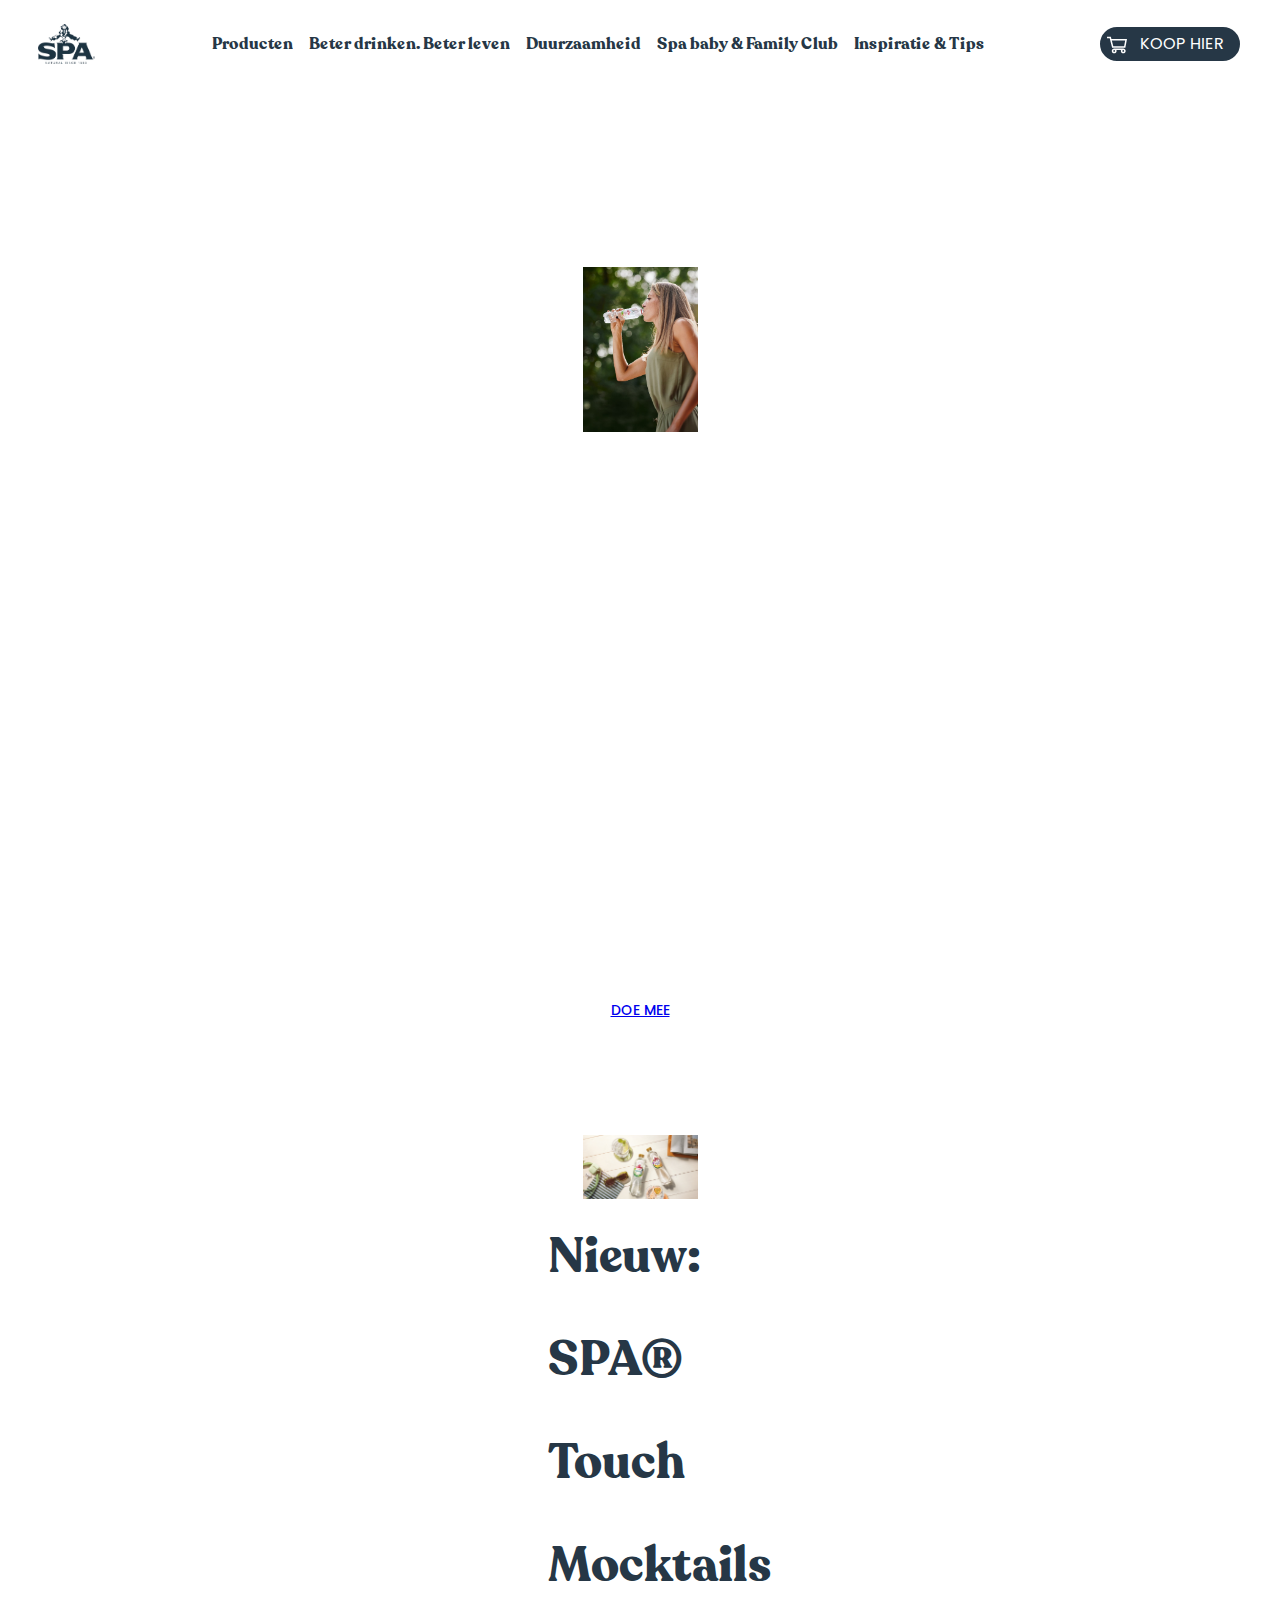
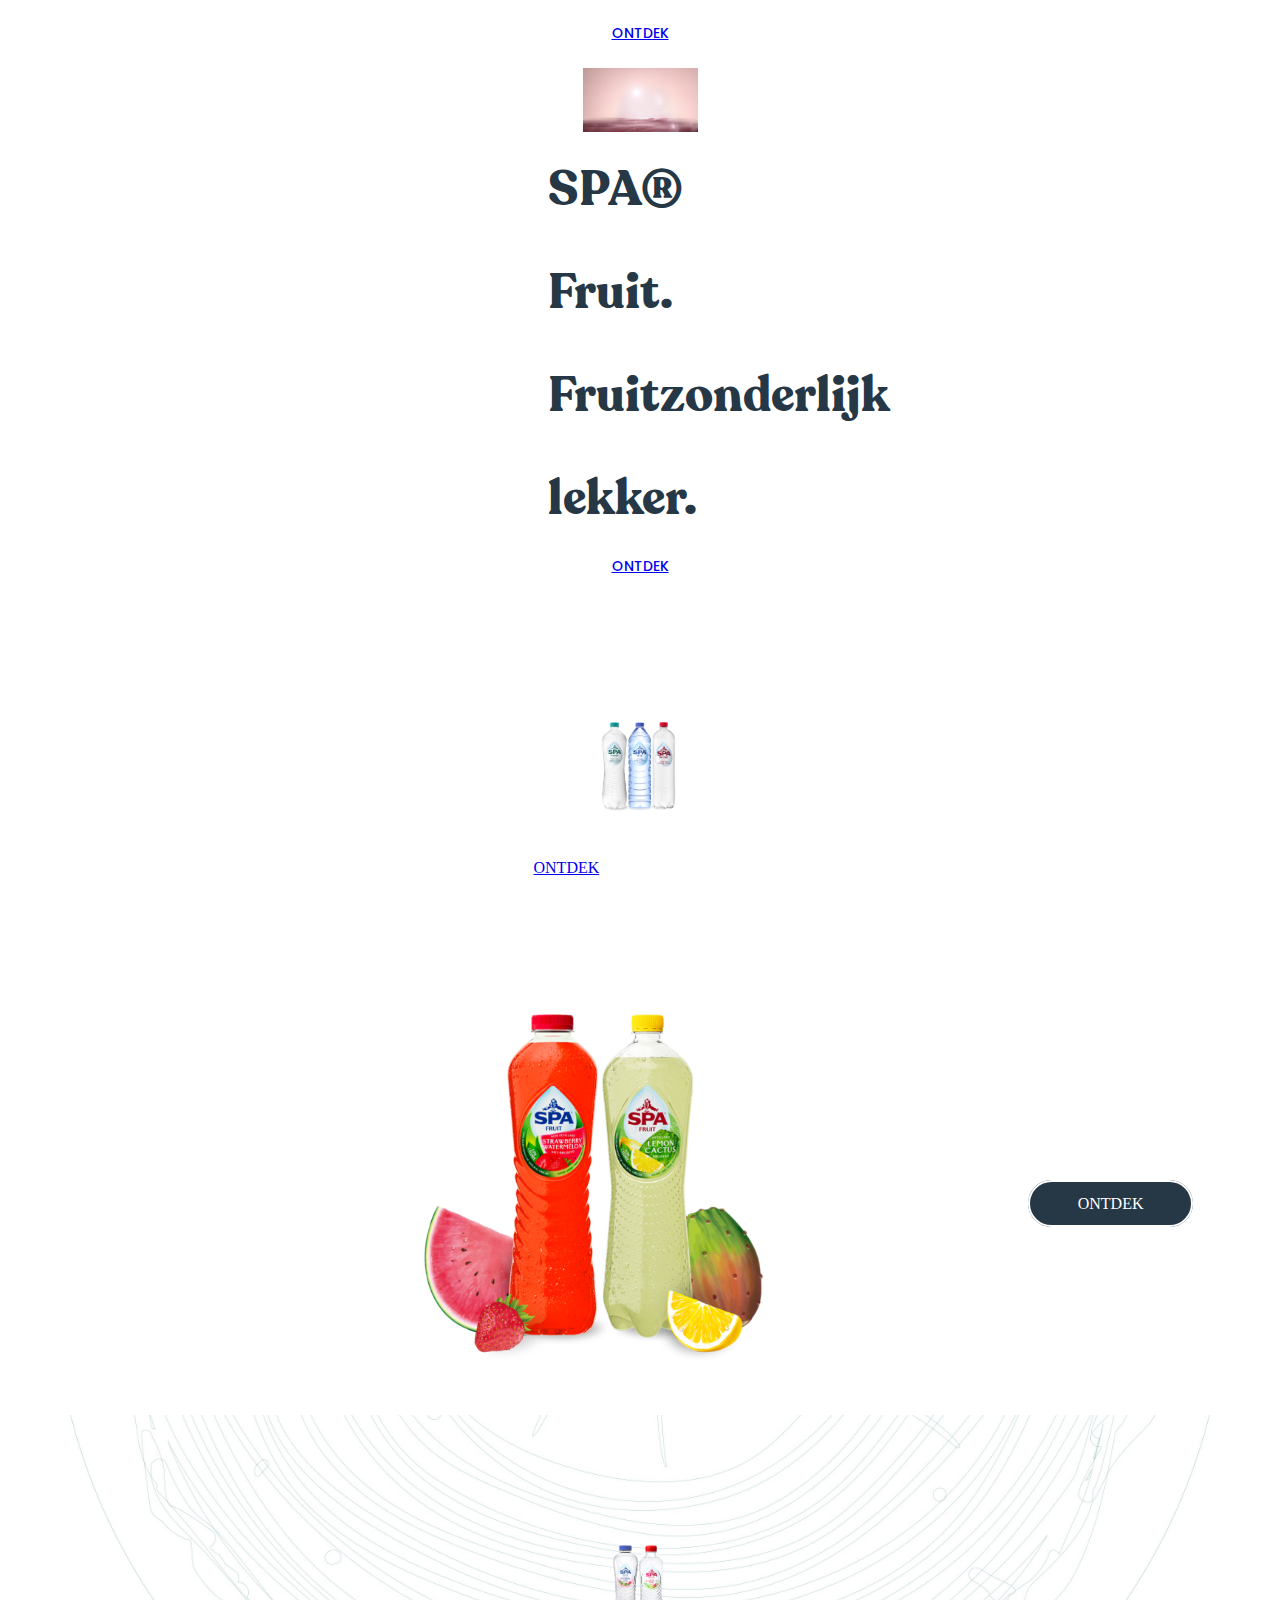
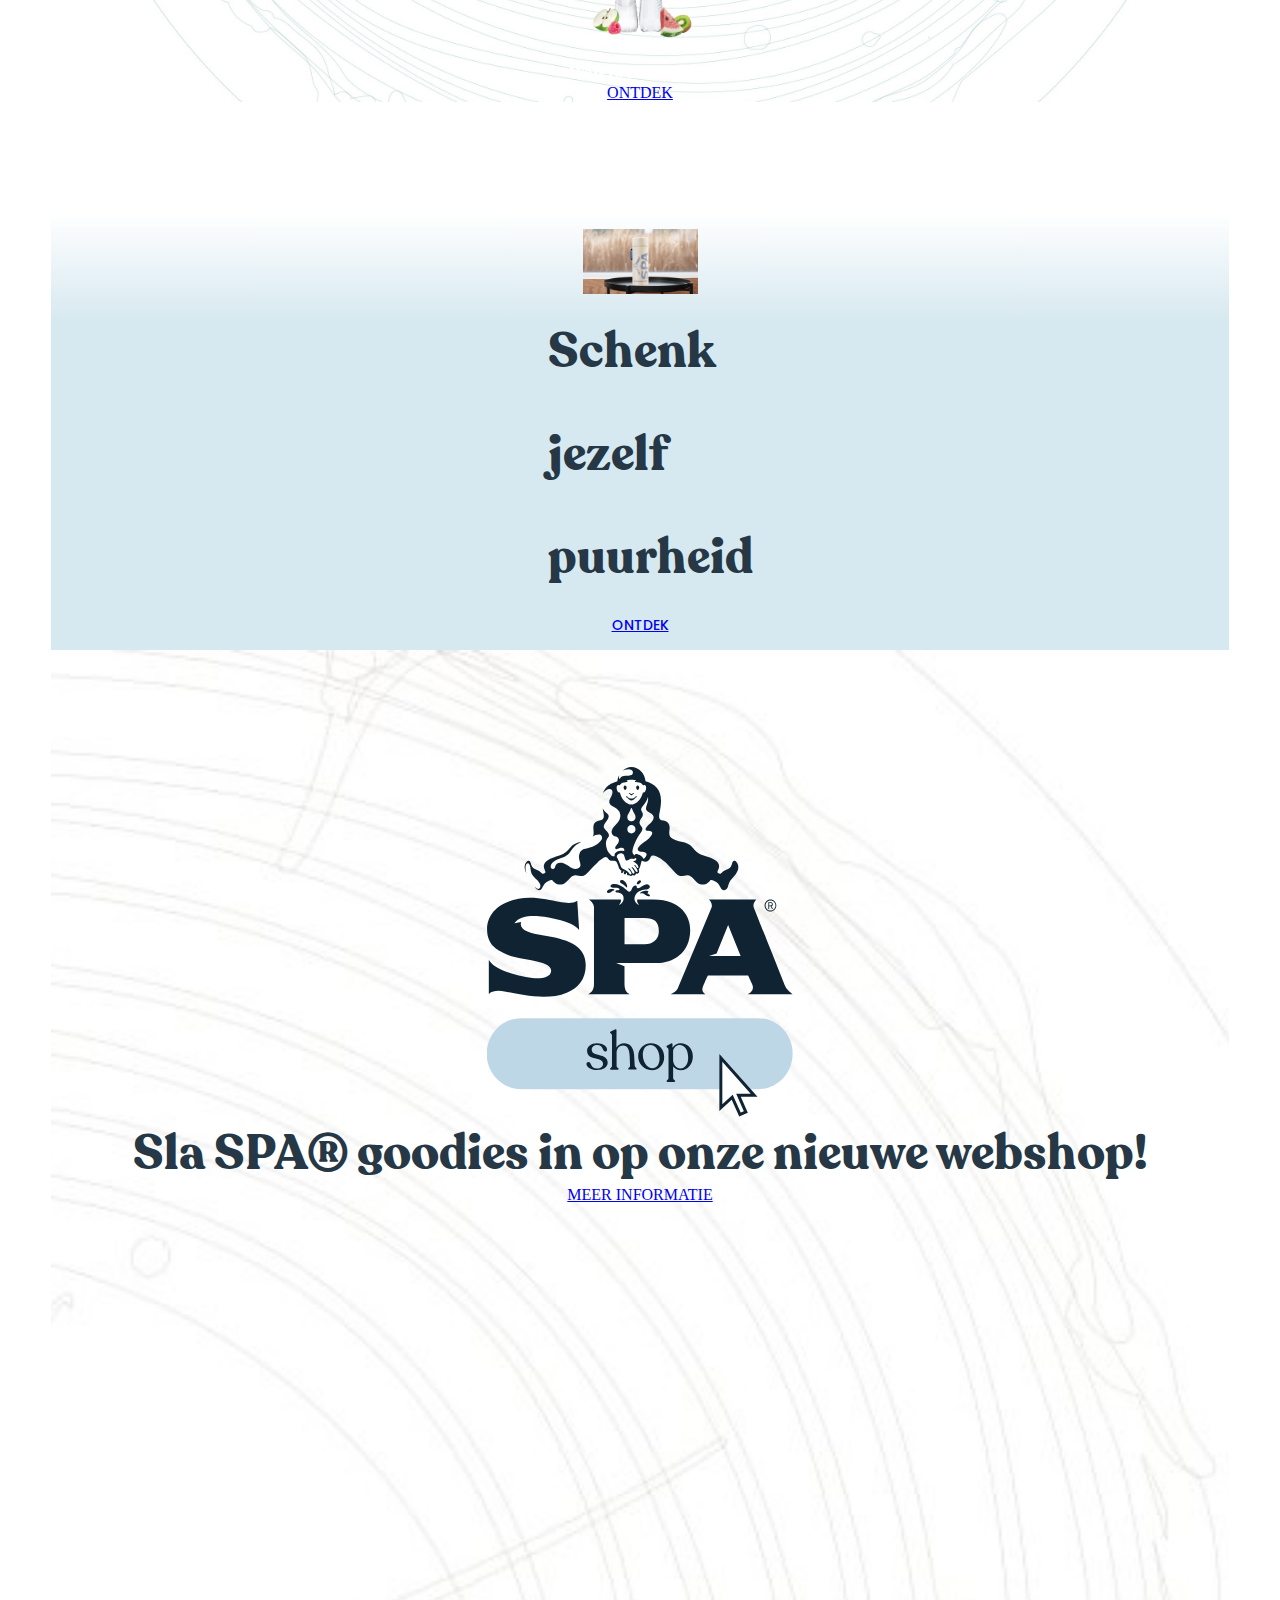
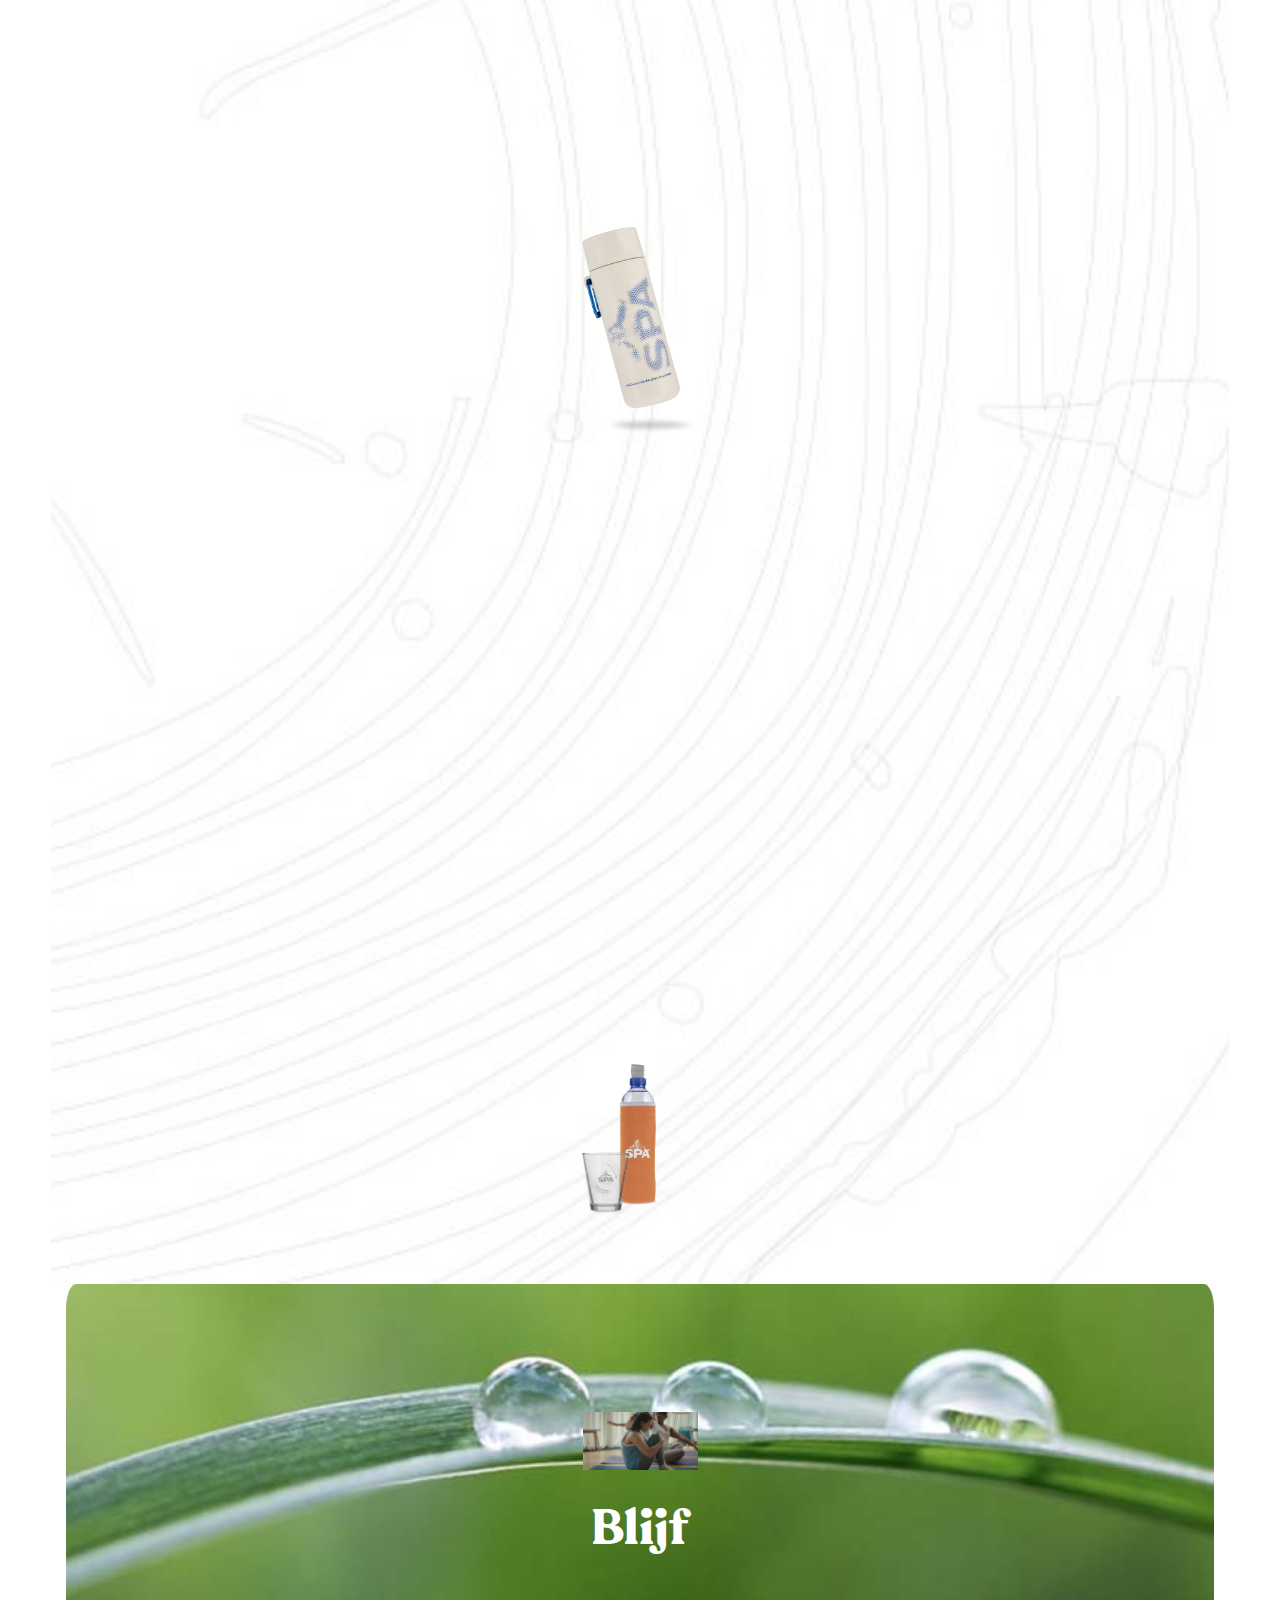
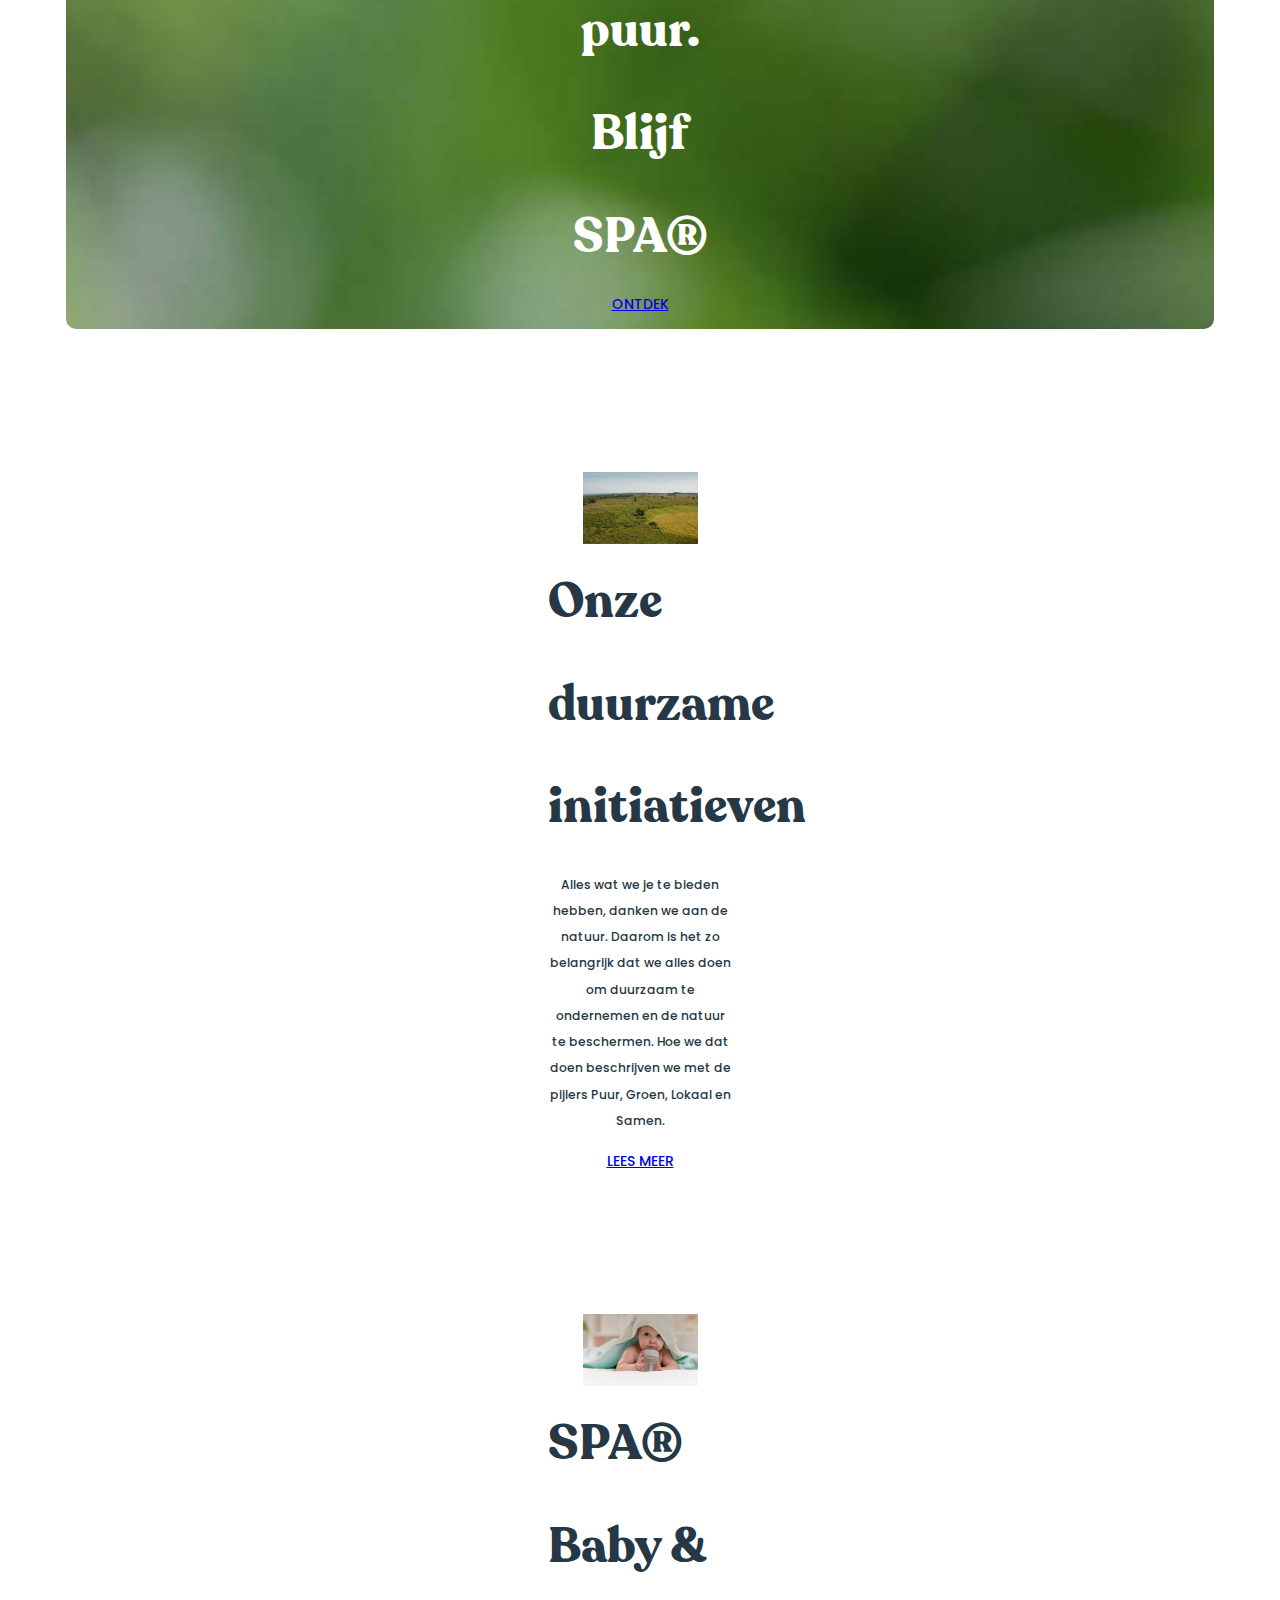
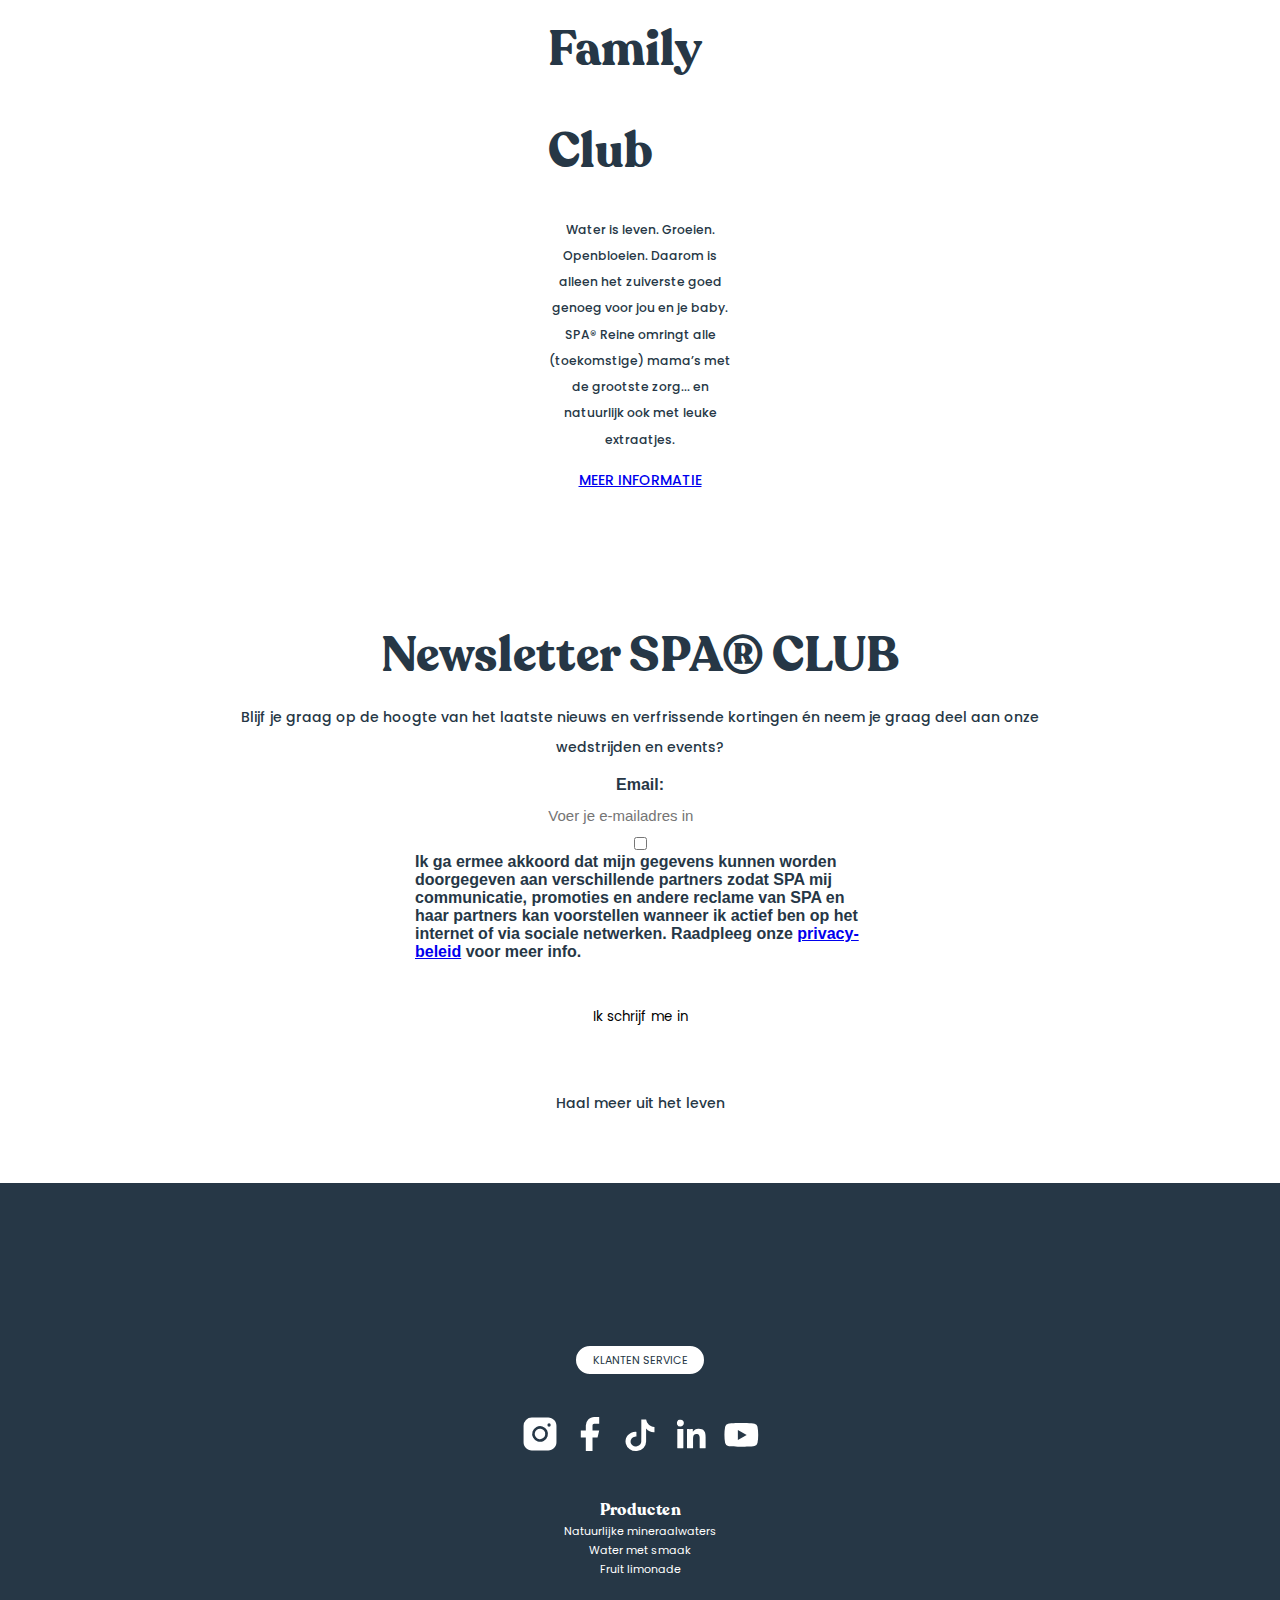
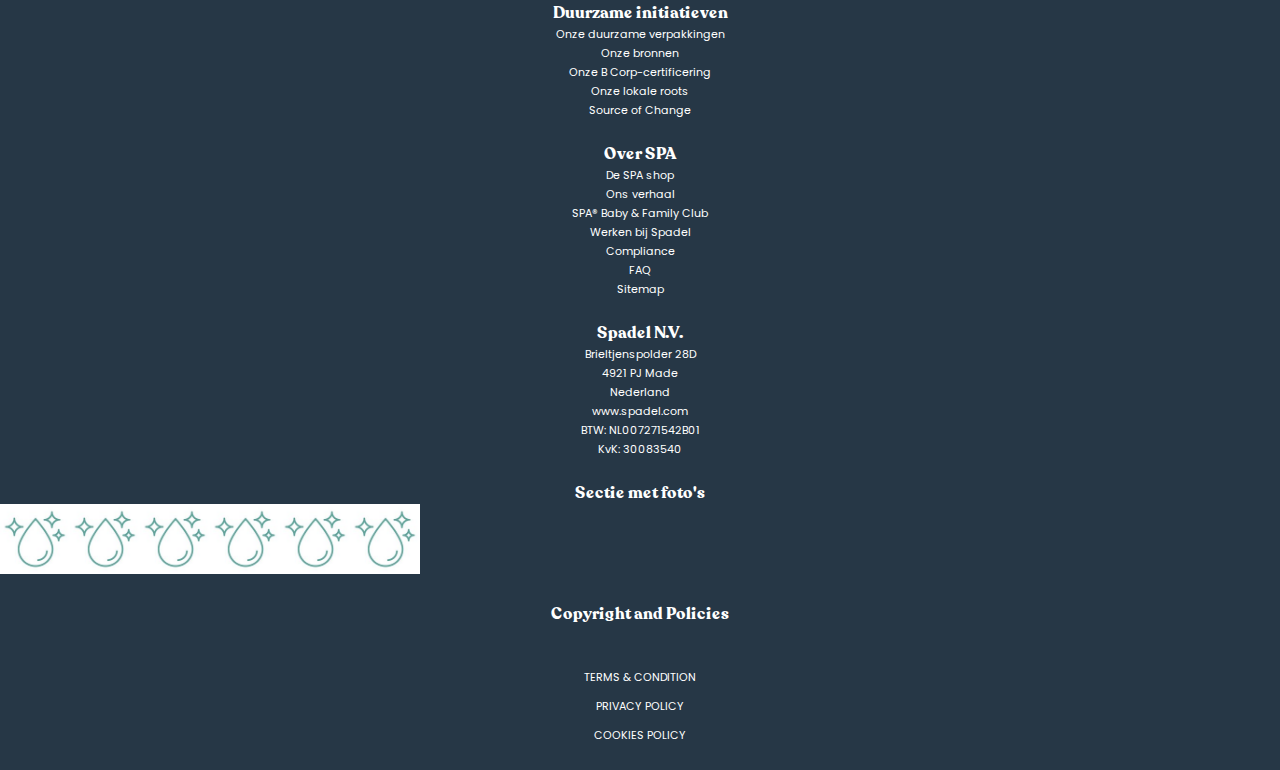
==== index.html @ fedb3fd3 "adad" ====
<!DOCTYPE html>
<html lang="nl">
  <head>
    <meta charset="UTF-8" />
    <meta name="author" content="Randi Berkelaar" />
    <meta name="viewport" content="width=device-width, initial-scale=1" />
    <title>Spa home pagina</title>
    <link href="styles/style.css" rel="stylesheet" />
    <link rel="icon" type="image/svg+xml" href="images/favicon.svg" />
  </head>
  <body>
    <!-- /* Eigenlijk is niks door mij geschreven alleen aangepast vanaf de
    opdrachten van de les en chatgpt */ -->
    <header>
      <!-- het logo -->
      <a href="index.html">
        <img
          src="images/spa-logo-black-redux-share.png"
          alt="Welkom op de Inspiratie pagina"
        />
      </a>
      <!-- het menu -->
      <nav>
        <button id="menu-toggle" aria-expanded="false">
          <img src="images/Hamburger_icon.svg.png" alt="Menu knop" />
        </button>
        <ul>
          <li><a href="#">Producten</a></li>
          <li><a href="#">Beter drinken. Beter leven</a></li>
          <li><a href="#">Duurzaamheid</a></li>
          <li><a href="#">Spa baby & Family Club</a></li>
          <li><a href="inspiratie.html">Inspiratie & Tips</a></li>
        </ul>
      </nav>
      <!-- button koop hier -->
      <a href="#">KOOP HIER</a>
    </header>
    <main>
      <!-- hero sectie -->
      <section>
        <figure>
          <img src="images/home-fotos/bg-mobile.jpg" alt="Drink challenge" />
          <figcaption>
            <h1>Beter drinken: de 66 Days Drink Better Challenge van SPA®</h1>
            <a href="#" class="cta">DOE MEE</a>
          </figcaption>
        </figure>
        <figure>
          <img src="images/home-fotos/bg-desktop.jpg" alt="Second Slide" />
          <figcaption>
            <h2>Nieuw: SPA® Touch Mocktails</h2>
            <a href="#" class="cta">ONTDEK</a>
          </figcaption>
        </figure>
        <figure>
          <img src="images/home-fotos/bg-roze.jpg" alt="Third Slide" />
          <figcaption>
            <h2>SPA® Fruit. Fruitzonderlijk lekker.</h2>
            <a href="#" class="cta">ONTDEK</a>
          </figcaption>
        </figure>
      </section>
      <!-- product 1 -->
      <section>
        <figure>
          <img
            src="images/home-fotos/product-water-group.png"
            alt="3 producten van spa"
          />
        </figure>
        <div>
          <h3>Natuurlijke mineraalwaters</h3>
          <a href="#">ONTDEK</a>
        </div>
      </section>
      <!-- product 2 -->
      <section>
        <figure>
          <img
            src="images/home-fotos/product-fruit-group.png"
            alt="Fruit producten van spa"
          />
        </figure>
        <div>
          <h3>Fruitige frisdranken</h3>
          <a href="#">ONTDEK</a>
        </div>
      </section>
      <!-- producten 3 -->
      <section>
        <figure>
          <img
            src="images/home-fotos/product-flavour-group.png"
            alt="Fuit smaak producten van spa"
          />
        </figure>
        <div>
          <h3>Waters met smaak</h3>
          <a href="#">ONTDEK</a>
        </div>
      </section>
      <!-- eko sectie -->
      <section>
        <figure>
          <img
            src="images/home-fotos/bg-ekopack-home.jpg"
            alt="bg-ekopack-home"
          />
          <figcaption>
            <h2>Schenk jezelf puurheid</h2>
            <a href="#">ONTDEK</a>
          </figcaption>
        </figure>
      </section>
      <!-- sectie spa goodies -->
      <section>
        <a href="#">
          <svg
            width="350"
            height="350"
            viewBox="0 0 42 48"
            fill="none"
            xmlns="http://www.w3.org/2000/svg"
          >
            <g clip-path="url(#clip0_1780_5638)">
              <path
                d="M39.6939 18.9937C39.6939 19.4495 39.3338 19.8189 38.8894 19.8189C38.445 19.8189 38.0848 19.4495 38.0848 18.9937C38.0848 18.5379 38.445 18.1685 38.8894 18.1685C39.3338 18.1685 39.6939 18.5379 39.6939 18.9937ZM39.577 18.9937C39.577 18.6051 39.2683 18.2933 38.8941 18.2933C38.5199 18.2933 38.2158 18.6099 38.2158 18.9937C38.2158 19.3775 38.5245 19.6894 38.8941 19.6894C39.2683 19.6942 39.577 19.3775 39.577 18.9937ZM39.0391 19.0753L39.2355 19.4591H39.1046L38.9221 19.0945H38.9081H38.7163V19.4591H38.5994V18.5331H38.9081C39.0765 18.5331 39.2121 18.5955 39.2121 18.8066C39.2121 18.9649 39.142 19.0465 39.0391 19.0753ZM38.7163 18.9889H38.9081C39.0157 18.9889 39.0858 18.9505 39.0858 18.8306V18.7922C39.0858 18.6675 39.0157 18.6387 38.9081 18.6387H38.7163V18.9889Z"
                fill="#0F2332"
              ></path>
              <path
                d="M35.7461 31.1796H42C41.9251 31.1268 41.1627 30.6806 40.8727 29.9514C40.5827 29.2222 36.6021 19.2576 36.6021 19.2576C36.4477 18.821 36.719 18.4468 36.9482 18.1781H30.4464C30.6662 18.346 30.989 18.869 30.8019 19.2911L26.157 30.4072C25.9793 30.7766 25.563 31.0117 25.1841 31.1796H29.988C29.988 31.1796 29.3752 30.815 29.595 30.2249C29.595 30.2249 29.9739 29.2366 30.3154 28.6033H35.8303L36.3822 29.7883C36.7658 30.6759 35.9799 31.0884 35.7461 31.1796ZM31.3632 25.9118H30.4697L31.5035 25.5664L33.0892 21.6851L34.8012 25.9118H31.3632Z"
                fill="#0F2332"
              ></path>
              <path
                d="M7.61511 23.062C6.12296 22.8173 4.64953 22.5007 4.64953 21.57C4.64953 21.4548 4.66824 21.3493 4.70098 21.2533C4.07886 21.3205 3.75611 21.4548 3.75611 21.4548C4.30806 20.6632 5.41197 20.4377 6.50653 20.4473C6.71702 20.4425 6.92751 20.4521 7.11929 20.4665C8.12965 20.5385 9.16339 20.7448 10.1363 21.023C10.9502 21.2581 12.0682 21.6467 12.6529 22.3376L12.3956 18.3364C11.8577 18.7154 11.0672 18.7154 9.87438 18.4851C8.90613 18.298 7.50285 17.9286 5.81892 17.9286C3.10125 17.9286 0.0280762 19.2815 0.0280762 22.256C0.0280762 24.4053 1.39393 25.0674 2.36219 25.5472C2.90947 25.8158 3.6532 26.0701 4.56533 26.2332C5.5944 26.4203 6.62347 26.5691 7.62915 26.8713C8.4103 27.1064 8.87806 27.5238 8.80322 28.0467C8.68628 28.8239 7.65721 29.0158 6.5954 28.9583C5.10325 28.8767 2.34348 28.1715 1.01972 27.2407C0.720358 27.0296 0.467769 26.785 0.266633 26.4731V31.122C0.846653 30.6086 1.71668 30.6614 2.42768 30.7862C4.39226 31.1172 8.10626 32.1439 10.9596 30.9637C12.5032 30.3256 13.5603 29.1454 13.5603 27.164C13.565 24.2854 10.7959 23.585 7.61511 23.062Z"
                fill="#0F2332"
              ></path>
              <path
                d="M17.4052 16.9211C17.5689 16.8827 17.4848 16.7916 17.4052 16.7772C17.2696 16.7484 17.0918 16.7244 16.886 16.7772C16.4323 16.8923 16.4417 17.1178 16.5071 17.1946C16.5867 17.2905 16.7971 17.3049 17.0357 17.137C17.1573 17.0459 17.2041 16.9691 17.4052 16.9211Z"
                fill="#0F2332"
              ></path>
              <path
                d="M19.0284 16.403C19.253 16.7004 19.253 16.4078 19.2342 16.2926C19.2155 16.1439 19.1547 15.9664 19.0097 15.7937C18.6542 15.3667 18.3502 15.4914 18.2753 15.5922C18.1818 15.7265 18.2987 15.8944 18.6355 16.0671C18.8133 16.1583 18.9536 16.3022 19.0284 16.403Z"
                fill="#0F2332"
              ></path>
              <path
                d="M21.0725 17.209C21.0023 17.2521 20.9696 17.3625 21.1146 17.3385C21.2502 17.3145 21.4373 17.3337 21.6525 17.4728C22.1016 17.7607 22.2559 17.7655 22.3261 17.7127C22.4477 17.6216 22.3074 17.4536 22.0875 17.3817C21.9706 17.3433 22.0314 17.2617 22.0688 17.2378C22.1577 17.1754 22.1624 17.1322 22.139 17.0842C22.1156 17.0315 22.022 16.9835 21.863 16.9787C21.7274 16.9739 21.4093 17.0171 21.0725 17.209Z"
                fill="#0F2332"
              ></path>
              <path
                d="M20.5673 15.9424C20.5626 15.9808 20.5579 16.0144 20.5766 16.0431C20.6234 16.1295 20.7778 16.0767 20.8854 16.0048C20.9555 15.9568 21.0257 15.904 21.0725 15.8369C21.1239 15.7697 21.152 15.6881 21.1286 15.6258C21.0865 15.5058 20.8807 15.5298 20.7544 15.6354C20.6562 15.7169 20.5907 15.8321 20.5673 15.9424Z"
                fill="#0F2332"
              ></path>
              <path
                d="M22.8546 18.1733H20.6281C20.6281 18.1781 20.6234 18.1781 20.6234 18.1829C20.5345 18.4132 20.6983 18.7826 20.8854 18.9217C20.5813 18.821 20.31 18.5523 20.2539 18.2069C20.2399 18.1349 20.2445 18.0581 20.2492 17.9862C20.2492 17.967 20.2492 17.9478 20.2539 17.9286C20.2539 17.919 20.2586 17.9094 20.2586 17.8998C20.2632 17.8614 20.2726 17.8278 20.2819 17.7943C20.2866 17.7799 20.2913 17.7655 20.296 17.7511C20.3007 17.7367 20.3053 17.7223 20.31 17.7079C20.31 17.7031 20.3147 17.6983 20.3147 17.6935C20.3194 17.6791 20.324 17.6599 20.3287 17.6455C20.3334 17.6359 20.3428 17.6264 20.3474 17.612C20.4644 17.3721 20.6655 17.1754 20.8947 17.0458C21.1567 16.9019 21.4513 16.8299 21.7414 16.7964C21.8723 16.782 22.008 16.7772 22.1249 16.7196C22.2465 16.6668 22.3494 16.5517 22.3494 16.4126C22.3494 16.2542 22.2044 16.1247 22.0501 16.1007C21.9004 16.0767 21.746 16.1295 21.6057 16.1919C21.456 16.259 21.3157 16.3358 21.1754 16.4222C21.0257 16.5181 20.8713 16.6284 20.6983 16.6141C20.6608 16.6093 20.6234 16.5997 20.5953 16.5757C20.5205 16.4989 20.586 16.3454 20.5065 16.2734C20.4691 16.2398 20.4129 16.2398 20.3661 16.2446C20.1884 16.2734 20.0387 16.4078 19.9498 16.5709C19.8937 16.6764 19.861 16.7916 19.8002 16.8923C19.7393 16.9931 19.6458 17.0842 19.5335 17.0938C19.3885 17.1082 19.2669 16.9883 19.1593 16.8779C18.8974 16.6141 18.5372 16.3742 18.2004 16.2207C17.8636 16.0671 17.5549 16.0096 17.1947 16.0767C17.1012 16.0959 17.017 16.1583 16.9889 16.2015C16.9234 16.2974 16.9562 16.403 17.0264 16.4701C17.0965 16.5373 17.1994 16.5613 17.2977 16.5709C17.5409 16.5901 17.7327 16.5469 17.9712 16.6045C18.0133 16.6141 18.0928 16.6332 18.1583 16.7004C18.1911 16.734 18.2145 16.8012 18.177 16.8491C18.1256 16.9163 18.032 16.8971 17.9478 16.8971C17.873 16.8923 17.7935 16.9019 17.7233 16.9307C17.6906 16.9451 17.6578 16.9691 17.6391 17.0027C17.6064 17.065 17.6531 17.1514 17.714 17.1802C17.7794 17.209 17.8496 17.2042 17.9198 17.209C18.1677 17.2234 18.4858 17.3577 18.6308 17.5688C18.7196 17.6935 18.7524 17.847 18.7477 18.0006C18.7524 18.0677 18.7524 18.1301 18.7383 18.1973C18.6822 18.5427 18.4109 18.8114 18.1069 18.9121C18.2893 18.7682 18.4577 18.3988 18.3688 18.1733C18.3688 18.1685 18.3641 18.1685 18.3641 18.1637H17.5128H13.9953C14.3555 18.4228 14.6876 18.8018 14.6876 19.2096V29.7979C14.6876 30.671 14.2104 30.9973 13.8877 31.17H19.5756C19.2014 30.9637 18.874 30.6902 18.874 29.7403V27.3223L17.728 26.8905H18.874C18.874 26.8905 21.152 26.8905 22.457 26.8905C22.8032 26.8905 23.0838 26.8905 23.2288 26.8905C25.5021 26.8905 27.883 25.5472 27.883 22.3472C27.8877 20.5529 26.7136 18.1829 22.8546 18.1733ZM21.6291 24.2998C20.7544 24.2998 18.8787 24.2998 18.8787 24.2998V20.7256H21.5309C23.0183 20.7256 23.5843 21.2485 23.5843 22.5487C23.589 23.6329 22.7611 24.2998 21.6291 24.2998Z"
                fill="#0F2332"
              ></path>
              <path
                d="M19.5429 3.67493C19.6084 3.69892 19.6552 3.77089 19.6879 3.81407C19.7207 3.85724 19.7768 3.89083 19.8236 3.89083C19.8704 3.89083 19.9265 3.85724 19.9592 3.81407C19.992 3.77089 20.0388 3.69892 20.1042 3.67493C20.1744 3.65095 20.1978 3.61736 20.1884 3.57898C20.1791 3.5502 20.0996 3.53101 20.0013 3.61736C19.8891 3.71332 19.8283 3.70852 19.8283 3.70852C19.8236 3.70852 19.7675 3.71332 19.6552 3.61736C19.5523 3.53101 19.4728 3.5502 19.4681 3.57898C19.4494 3.61736 19.4728 3.65095 19.5429 3.67493Z"
                fill="#0F2332"
              ></path>
              <path
                d="M20.6608 3.13765C20.7778 3.14725 20.876 3.01771 20.89 2.8498C20.8994 2.68188 20.8152 2.54275 20.7029 2.53315C20.586 2.52356 20.4878 2.65309 20.4737 2.82101C20.4644 2.98893 20.5486 3.12806 20.6608 3.13765Z"
                fill="#0F2332"
              ></path>
              <path
                d="M19.0752 4.05398C19.0565 4.10195 19.0939 4.14033 19.1968 4.17392C19.3044 4.2075 19.426 4.38501 19.4681 4.42339C19.5102 4.46177 19.6412 4.58171 19.8236 4.58171C20.006 4.58651 20.1417 4.46177 20.1791 4.42339C20.2212 4.38501 20.3381 4.2075 20.4504 4.17392C20.5533 4.14033 20.5861 4.10195 20.572 4.05398C20.5533 3.9964 20.4598 4.01559 20.268 4.17871C20.0715 4.34183 19.8236 4.32264 19.8236 4.32264C19.8236 4.32264 19.5757 4.34183 19.3792 4.17871C19.1875 4.01559 19.0939 3.99161 19.0752 4.05398Z"
                fill="#0F2332"
              ></path>
              <path
                d="M18.6682 14.4312C18.8226 14.1529 18.8974 14.2297 18.7992 14.4408C18.6869 14.6807 18.9676 14.8294 19.0658 14.6327C19.1641 14.4408 19.2482 14.4456 19.2249 14.6855C19.2155 14.7958 19.2482 14.8294 19.2857 14.8438C19.4307 14.8966 19.4587 14.815 19.5102 14.8582C19.7862 15.0837 19.9873 14.8246 19.9873 14.8246C19.9873 14.8246 20.1463 14.9109 20.296 14.8342C20.4785 14.743 20.4364 14.5991 20.5065 14.6135C20.6749 14.6567 20.7685 14.5655 20.7685 14.5655C20.9977 14.3928 20.8152 14.0378 20.8152 14.0378C21.0444 13.8555 21.138 13.0447 21.2362 12.8912C21.3111 12.776 21.4186 12.9631 21.7133 12.9871C22.2559 13.0255 22.4384 12.373 22.4384 12.373C22.7564 11.6582 24.2626 12.8432 24.6321 13.2126C25.1794 13.7595 25.3665 14.0234 25.9372 14.5991C26.5079 15.1748 26.868 14.8822 27.5322 14.8342C28.1965 14.7862 28.6736 16.0384 29.4033 16.1199C30.133 16.1967 30.4698 15.7361 30.6194 15.5538C30.7691 15.3667 31.1995 15.6162 31.5129 15.7889C31.8263 15.9616 32.0555 16.6381 32.2426 16.7916C32.5185 17.0171 32.9255 16.8444 33.0565 16.4222C33.1547 16.1007 33.2342 15.6786 33.6646 15.266C35.0304 13.9514 34.3615 12.9535 33.992 12.8528C33.6225 12.7568 33.6505 13.3853 33.4494 13.678C33.1313 14.1433 32.7711 13.9322 32.2472 14.484C32.0227 14.719 31.9245 14.6903 31.6953 14.5415C31.4661 14.3976 31.8169 14.0858 31.845 13.6684C31.8917 12.9391 31.1574 12.5457 29.6278 12.09C28.1029 11.6342 28.5847 10.6795 26.84 10.3005C25.0952 9.92144 24.9175 9.58081 25.0484 8.61169C25.1701 7.72894 24.7023 7.44588 24.2065 7.34513C23.5937 7.22039 23.5189 7.04288 23.7247 6.04018C23.996 4.71124 23.9586 3.58861 23.299 2.83058C22.9248 2.3988 22.3401 2.13014 21.7601 1.96222C21.6712 0.887556 20.8386 0 19.8236 0C19.3324 0 18.8834 0.249475 18.5419 0.575712C19.0471 0.230285 19.992 0.187106 20.0247 0.710045C20.0481 1.14183 19.6879 1.2042 19.0658 1.18501C18.3034 1.16582 18.294 1.61199 18.2051 1.62159C18.018 1.64078 18.1724 1.11784 18.1724 1.11784C18.1303 1.16582 18.0601 1.27616 18.0274 1.36252C17.9572 1.54963 17.9105 1.75112 17.8964 1.95742C17.279 2.13493 16.7036 2.42759 16.3622 2.82579C16.2359 2.96972 16.0675 3.21439 15.9412 3.55982C16.1985 3.17601 16.7738 2.85937 17.0732 3.08486C17.293 3.25277 17.2603 3.603 17.0358 4.08276C16.8814 4.41379 16.3902 5.01829 17.4333 5.48366C18.2145 5.83388 18.7992 6.78861 17.7 7.87286C16.6007 8.96192 17.3164 9.45607 17.5035 9.49445C17.8076 9.55202 18.0461 9.62399 18.0976 9.95982C18.1911 10.6075 17.3632 10.9049 17.6625 11.2408C17.7467 11.3367 17.9338 11.2168 18.2145 11.1256C18.7056 10.9625 18.8507 11.2264 18.8507 11.4039C18.8507 11.5766 18.7244 11.5142 18.556 11.4999C17.9993 11.4423 17.7327 11.7061 17.6672 11.7637C17.5129 11.9028 17.4895 12.0804 17.5175 12.2531C17.3304 12.2435 17.1948 12.2723 17.0732 12.1475C16.9095 11.9844 16.858 11.9268 16.7317 11.7685C16.437 11.4039 16.2593 10.6555 16.3528 10.2189C16.4838 9.58561 16.9048 9.62399 16.6709 9.12504C16.423 8.5925 15.7214 8.41979 16.1798 7.75772C16.7036 6.9997 16.9141 6.75982 16.4557 6.35682C16.3248 6.24168 15.988 5.92984 15.8804 5.69475C15.8991 5.8051 15.9178 5.92024 15.9412 6.03538C16.1377 6.93253 16.0768 7.22519 15.4594 7.34033C14.9542 7.43148 14.5286 7.65217 14.6128 8.58771C14.6455 8.97631 14.6829 9.30735 14.5286 9.53763C14.8513 9.27856 15.4875 9.12504 15.6839 9.37931C15.9693 9.74393 15.7541 10.1757 14.8186 10.7754C13.9065 11.3559 12.9335 10.9241 12.6575 12.0324C12.4658 12.7904 13.1861 13.4621 12.6014 13.8363C11.8203 14.3352 11.2168 13.4141 10.5152 13.1982C9.9539 13.0255 9.52356 13.1982 9.42065 13.51C9.31775 13.8219 9.31307 13.9946 9.02306 13.985C8.73305 13.9706 8.63014 13.5724 8.94822 13.1598C9.26629 12.7472 9.79954 12.6081 10.4918 12.3634C11.1794 12.1187 11.3993 11.663 11.6098 11.3799C11.9653 10.9049 12.157 10.6411 12.9475 10.2717C12.9054 10.2813 12.8634 10.2909 12.8213 10.3005C11.0765 10.6795 11.5583 11.6342 10.0334 12.09C8.50852 12.5457 7.93786 12.9103 7.81624 13.4909C7.73205 13.8987 8.19045 14.3928 7.96592 14.5415C7.73672 14.6855 7.63849 14.719 7.41397 14.484C6.89476 13.9274 6.53458 14.1433 6.21183 13.678C6.0107 13.3853 6.04344 12.752 5.66923 12.8528C5.36519 12.9343 4.86001 13.6252 5.45406 14.6039C5.12663 13.7931 5.36519 13.1454 5.64584 13.2078C5.95456 13.2798 5.96392 13.8651 6.04812 14.3736C6.13231 14.8774 6.77314 15.3667 7.0117 15.6258C7.51688 16.1679 7.37187 16.6861 7.06783 16.7244C6.90879 16.7436 6.69362 16.5757 6.58604 16.4702C6.76379 16.8732 7.16606 16.9979 7.41865 16.7964C7.60575 16.6429 7.83495 15.9712 8.14835 15.7937C8.46175 15.621 8.85466 15.3667 9.00435 15.5538C9.15403 15.7409 9.54227 16.1919 10.272 16.1151C11.0017 16.0384 11.4648 14.7958 12.129 14.8438C12.7932 14.8918 13.1393 15.1844 13.71 14.6087C14.2807 14.033 14.6455 13.6012 15.2162 13.0543C15.3846 12.8912 15.6839 12.6561 16.0675 12.4258C16.5119 12.0996 16.6756 12.7664 16.9235 12.8336C17.1761 12.9055 17.3679 12.8432 17.583 12.8768C17.873 12.9247 18.004 13.558 18.1022 13.8219C18.1771 14.0234 18.3127 14.1337 18.4624 14.2153C18.294 14.4744 18.5092 14.7094 18.6682 14.4312ZM18.2379 3.50705C18.2379 3.50705 17.9479 3.56462 17.8263 3.08006C17.7 2.57631 17.9526 2.36042 18.2098 2.53793C18.2098 2.53793 18.3689 2.11094 19.0097 2.09175C19.571 2.07736 19.1641 1.96702 19.1734 1.88066C19.1874 1.7943 19.5897 1.74633 19.8189 1.74633C20.0481 1.74633 20.4504 1.7991 20.4644 1.88066C20.4785 1.96702 20.0715 2.07736 20.6281 2.09175C21.269 2.10615 21.428 2.53793 21.428 2.53793C21.6853 2.36522 21.9379 2.57631 21.8116 3.08006C21.6899 3.56942 21.3999 3.50705 21.3999 3.50705C20.9743 5.15262 19.8142 5.16702 19.8142 5.16702C19.8142 5.16702 18.6589 5.15262 18.2379 3.50705ZM19.8236 7.95922C20.1323 7.95922 20.3849 8.21829 20.3849 8.53493C20.3849 8.85157 20.1323 9.11064 19.8236 9.11064C19.5149 9.11064 19.2623 8.85157 19.2623 8.53493C19.2623 8.21829 19.5102 7.95922 19.8236 7.95922ZM19.5102 6.24168C19.571 6.14093 19.6646 5.98741 19.7207 5.77631C19.7675 5.6084 19.8236 5.62759 19.8236 5.62759C19.8236 5.62759 19.875 5.6084 19.9265 5.77631C19.9873 5.98741 20.0762 6.14573 20.137 6.24168C20.1978 6.33763 20.4364 6.61109 20.3755 6.9997C20.3054 7.45067 19.8236 7.44108 19.8236 7.44108C19.8236 7.44108 19.3418 7.45547 19.2716 6.9997C19.2108 6.61109 19.4494 6.33763 19.5102 6.24168ZM20.7404 13.8363C20.7077 13.8699 20.6141 13.8699 20.4831 13.6492C20.3381 13.4093 20.1604 13.3949 20.2305 13.51C20.3007 13.6252 20.4223 13.7115 20.5299 13.9034C20.6375 14.0954 20.7498 14.2873 20.6235 14.3832C20.4972 14.4792 20.4223 14.3112 20.3241 14.1673C20.2259 14.0186 20.0013 13.6588 19.875 13.7163C19.7908 13.7595 19.9405 13.8747 20.0294 14.0138C20.1183 14.1529 20.3475 14.4312 20.2025 14.5847C20.0575 14.7334 19.9265 14.4696 19.8657 14.364C19.8049 14.2585 19.571 13.8411 19.44 13.8987C19.3137 13.9562 19.557 14.1481 19.6084 14.2057C19.6599 14.2681 19.9499 14.5895 19.7675 14.7046C19.5897 14.8198 19.5429 14.4984 19.295 14.316C18.991 14.0906 18.5419 13.9994 18.4531 13.7979C18.3642 13.5964 18.0321 12.6993 17.8309 12.3778C17.7 12.0084 18.3876 11.6678 18.701 11.946C18.8132 12.0468 18.846 12.2243 18.9161 12.4354C19.0097 12.728 19.0424 12.896 19.3044 12.8C19.5429 12.7088 19.557 12.5073 19.9078 12.5889C20.2586 12.6705 20.3241 12.4834 20.3989 12.4738C20.4504 12.469 20.5626 12.5937 20.4457 12.7376C20.3943 12.8 20.2493 12.896 20.0715 12.9199C20.0481 12.9247 20.0434 12.9439 20.0621 12.9631C20.0621 12.9631 20.5159 13.1886 20.6702 13.4285C20.8339 13.6924 20.7731 13.8027 20.7404 13.8363ZM22.5272 7.6042C22.3495 7.8009 21.2082 8.72204 22.1063 8.74603C23.1681 8.77481 22.5038 9.49925 22.1764 9.84948C21.849 10.1997 21.2409 10.4588 20.848 10.9241C20.4551 11.3895 20.8714 11.5958 21.1006 11.6246C21.3298 11.6486 21.732 11.639 21.8724 11.8597C22.0127 12.0804 21.6338 12.6033 21.5075 12.5793C21.3906 12.5553 21.3906 12.1667 20.7451 11.9892C20.6188 11.9652 20.4878 11.9268 20.3662 11.9556C20.3334 11.9652 20.296 11.9796 20.2867 12.018C20.282 12.0372 20.2913 12.0516 20.296 12.066C20.3101 12.09 20.3334 12.1043 20.3568 12.1139C20.2259 12.0948 20.1042 12.0084 20.0341 11.8933C19.9452 11.7493 19.9546 11.5334 19.992 11.3559V11.3511C19.992 11.3463 19.992 11.3415 19.9967 11.3367C20.006 11.2888 20.02 11.236 20.0341 11.1832C20.1417 10.7994 20.4597 9.91184 20.9509 9.23538C21.442 8.56372 21.4327 8.41979 21.0912 8.01679C20.7498 7.61379 21.0398 7.1964 21.2269 6.95172C21.4186 6.70705 21.4654 6.42399 21.2643 6.12654C21.0632 5.82909 21.1193 5.66117 21.5309 5.16702C21.9987 4.6009 22.0922 4.11634 22.0922 4.11634C22.284 5.22459 21.2503 5.70915 22.2887 6.22729C23.3271 6.75502 22.705 7.41229 22.5272 7.6042Z"
                fill="#0F2332"
              ></path>
              <path
                d="M18.9816 3.13765C19.0985 3.12806 19.1827 2.98893 19.1687 2.82101C19.1593 2.65309 19.0564 2.52836 18.9395 2.53315C18.8225 2.54275 18.7384 2.68188 18.7524 2.8498C18.7664 3.01771 18.8693 3.14725 18.9816 3.13765Z"
                fill="#0F2332"
              ></path>
              <path
                d="M37.182 44.1811H4.72431C2.10486 44.1811 -0.0234375 42.003 -0.0234375 39.3115C-0.0234375 36.6249 2.10018 34.442 4.72431 34.442H37.1867C39.8062 34.442 41.9345 36.6201 41.9345 39.3115C41.9298 41.9982 39.8062 44.1811 37.182 44.1811Z"
                fill="#BED7E6"
              ></path>
              <path
                d="M13.6584 40.7316C13.6584 40.5541 13.7754 40.4582 13.9391 40.4582C14.3835 40.4582 14.1543 41.3553 15.1179 41.3553C15.5763 41.3553 15.9364 41.125 15.9364 40.7076C15.9364 39.6282 13.7426 40.3526 13.7426 38.9037C13.7426 38.3376 14.304 37.8962 15.0898 37.8962C15.9785 37.8962 16.4884 38.3664 16.4884 38.7646C16.4884 38.9133 16.3714 39.0237 16.2311 39.0237C15.8242 39.0237 16.0019 38.1265 15.1179 38.1265C14.7015 38.1265 14.3788 38.4 14.3788 38.7646C14.3788 39.8249 16.5679 39.1052 16.5679 40.5733C16.5679 41.125 16.0066 41.5664 15.1179 41.5664C14.1589 41.5664 13.6584 41.077 13.6584 40.7316Z"
                fill="#0F2332"
              ></path>
              <path
                d="M20.5345 41.3841V41.4129C20.5345 41.4705 20.4784 41.4992 20.3895 41.4992H19.5288C19.4446 41.4992 19.3838 41.4705 19.3838 41.4129V41.3841C19.3838 41.245 19.6551 41.2354 19.6411 40.9811L19.5709 39.4795C19.5335 38.6111 19.1827 38.1841 18.6869 38.1841C18.1583 38.1841 17.7888 38.6159 17.7888 39.2012V40.9907C17.7888 41.2498 18.0741 41.2402 18.0741 41.3889V41.4129C18.0741 41.4705 18.0086 41.5088 17.9244 41.5088H17.0263C16.9421 41.5088 16.8907 41.4705 16.8907 41.4129V41.3889C16.8907 41.2402 17.1573 41.2498 17.1573 40.9907V36.8312C17.1573 36.5433 16.886 36.5289 16.886 36.4138V36.3898C16.886 36.3322 16.9234 36.2938 16.9842 36.2651L17.5736 36.0012C17.7046 35.934 17.7794 35.9868 17.7794 36.0971L17.7654 38.4815C17.9899 38.1265 18.3735 37.901 18.8365 37.901C19.5382 37.901 20.1276 38.3856 20.193 39.4986L20.2726 40.9763C20.2959 41.2354 20.5345 41.245 20.5345 41.3841Z"
                fill="#0F2332"
              ></path>
              <path
                d="M20.7496 39.6857C20.7496 38.6639 21.5121 37.8962 22.4944 37.8962C23.5702 37.8962 24.3186 38.7358 24.3186 39.7673C24.3186 40.7844 23.6357 41.576 22.6253 41.576C21.4793 41.576 20.7496 40.6836 20.7496 39.6857ZM23.6825 39.988C23.6825 38.9565 23.1539 38.1409 22.4195 38.1409C21.8114 38.1409 21.3858 38.6543 21.3858 39.4794C21.3858 40.4198 21.919 41.3313 22.7049 41.3313C23.2662 41.3313 23.6825 40.8132 23.6825 39.988Z"
                fill="#0F2332"
              ></path>
              <path
                d="M28.2478 39.6858C28.2478 40.7748 27.5087 41.576 26.6059 41.576C26.1616 41.576 25.7967 41.3841 25.5441 41.0675V42.6507C25.5441 42.9241 25.8248 42.9241 25.8248 43.0633V43.0873C25.8248 43.1544 25.7686 43.1832 25.6798 43.1832H24.7957C24.7115 43.1832 24.646 43.1544 24.646 43.0873V43.0633C24.646 42.9241 24.9127 42.9241 24.9127 42.6507V38.7502C24.9127 38.4912 24.6273 38.4864 24.6273 38.3376V38.3136C24.6273 38.2561 24.6694 38.2129 24.7443 38.1793L25.2588 37.9202C25.4038 37.8531 25.4599 37.9106 25.4599 38.021L25.4506 38.5055C25.6657 38.1313 26.0961 37.8867 26.5966 37.8867C27.4713 37.8963 28.2478 38.5967 28.2478 39.6858ZM27.6069 39.8633C27.6069 38.8462 27.1345 38.1361 26.4375 38.1361C25.9932 38.1361 25.6003 38.5055 25.5394 38.9517V40.2087C25.5394 40.7988 26.0119 41.3409 26.5171 41.3409C27.1766 41.3409 27.6069 40.7652 27.6069 39.8633Z"
                fill="#0F2332"
              ></path>
              <path
                d="M32.0834 46.7095V39.8873L36.6487 45.0111H34.5064L35.512 47.314L34.7075 47.6594L33.641 45.3086L32.0834 46.7095Z"
                fill="white"
              ></path>
              <path
                d="M34.6093 47.9328L33.5756 45.6492L31.887 47.1748V39.3499L37.1165 45.2174H34.8245L35.7881 47.4195L34.6093 47.9328ZM33.7112 44.9631L34.8105 47.3859L35.2408 47.1988L34.1883 44.8H36.1857L32.2892 40.4246V46.2489L33.7112 44.9631Z"
                fill="#0F2332"
              ></path>
            </g>
            <defs>
              <clipPath id="clip0_1780_5638">
                <rect width="42" height="48" fill="white"></rect>
              </clipPath>
            </defs>
          </svg>
        </a>
        <h2>Sla SPA® goodies in op onze nieuwe webshop!</h2>
        <a href="#">MEER INFORMATIE</a>
        <figure>
          <img src="images/home-fotos/spa-shop-left.png" alt="Afbeelding 1" />
        </figure>
        <figure>
          <img src="images/home-fotos/spa-shop-right.png" alt="Afbeelding 2" />
        </figure>
      </section>
      <!-- blijf puur blijf spa -->
      <section>
        <figure>
          <img
            src="images/home-fotos/bg-purity-home.jpg"
            alt="bg-ekopack-home"
          />
          <figcaption>
            <h2>Blijf puur. Blijf SPA®</h2>
            <a href="#">ONTDEK</a>
          </figcaption>
        </figure>
      </section>
      <!-- Duurzame initiatieven -->
      <section>
        <figure>
          <img src="images/home-fotos/bg-source.jpg" alt="bg-ekopack-home" />
          <figcaption>
            <h2>Onze duurzame initiatieven</h2>
            <p>
              Alles wat we je te bieden hebben, danken we aan de natuur. Daarom
              is het zo belangrijk dat we alles doen om duurzaam te ondernemen
              en de natuur te beschermen. Hoe we dat doen beschrijven we met de
              pijlers Puur, Groen, Lokaal en Samen.
            </p>
            <a href="#">LEES MEER</a>
          </figcaption>
        </figure>
      </section>
      <!-- Spa baby -->
      <section>
        <figure>
          <img src="images/home-fotos/bg-mbk.jpg" alt="Baby drink spa water" />
          <figcaption>
            <h2>SPA® Baby & Family Club</h2>
            <p>
              Water is leven. Groeien. Openbloeien. Daarom is alleen het
              zuiverste goed genoeg voor jou en je baby. SPA® Reine omringt alle
              (toekomstige) mama’s met de grootste zorg... en natuurlijk ook met
              leuke extraatjes.
            </p>
            <a href="#">MEER INFORMATIE</a>
          </figcaption>
        </figure>
      </section>
      <!-- aanmeld formulier sectie -->
      <section>
        <h2>Newsletter SPA® CLUB</h2>
        <p>
          Blijf je graag op de hoogte van het laatste nieuws en verfrissende
          kortingen én neem je graag deel aan onze wedstrijden en events?
        </p>
        <!-- ik heb deze code in chatgpt gezet met de error:Error: The value of the for attribute of the label element must be the ID of a non-hidden form control. -->
        <label for="email">Email:</label>
        <input type="email" id="email" placeholder="Voer je e-mailadres in" />
        <input type="checkbox" id="subscribe" name="subscribe" />
        <label for="subscribe">
          Ik ga ermee akkoord dat mijn gegevens kunnen worden doorgegeven aan
          verschillende partners zodat SPA mij communicatie, promoties en andere
          reclame van SPA en haar partners kan voorstellen wanneer ik actief ben
          op het internet of via sociale netwerken. Raadpleeg onze
          <a href="privacy-policy-link">privacy-beleid</a> voor meer info.
        </label>
        <button>Ik schrijf me in</button>
        <p>Haal meer uit het leven</p>
      </section>
    </main>
    <footer>
      <a href="">KLANTEN SERVICE</a>
      <nav>
        <ul>
          <li>
            <a href=""
              ><svg
                xmlns="http://www.w3.org/2000/svg"
                fill="none"
                viewBox="0 0 19 19"
              >
                <path
                  fill="currentColor"
                  fill-rule="evenodd"
                  d="M12.629 3.25h-6.25a3.125 3.125 0 0 0-3.125 3.125v6.25c0 1.726 1.399 3.125 3.125 3.125h6.25c1.726 0 3.125-1.4 3.125-3.125v-6.25c0-1.726-1.4-3.125-3.125-3.125ZM9.822 7.496a1.999 1.999 0 1 0-.586 3.954 1.999 1.999 0 0 0 .586-3.954ZM8.147 6.81a3.001 3.001 0 1 1 2.764 5.328A3.001 3.001 0 0 1 8.147 6.81Zm4.794-1.394a.648.648 0 0 0 0 1.295h.007a.648.648 0 0 0 0-1.295h-.007Z"
                  clip-rule="evenodd"
                ></path></svg
            ></a>
          </li>
          <li>
            <a href=""
              ><svg
                xmlns="http://www.w3.org/2000/svg"
                fill="none"
                viewBox="0 0 19 19"
              >
                <path
                  fill="currentColor"
                  d="M13 3h-1.91c-.843 0-1.652.342-2.249.952a3.286 3.286 0 0 0-.932 2.298V8.2H6v2.6h1.91V16h2.544v-5.2h1.91L13 8.2h-2.546V6.25c0-.172.068-.338.187-.46a.63.63 0 0 1 .45-.19H13V3Z"
                ></path></svg
            ></a>
          </li>
          <li>
            <a href=""
              ><svg
                xmlns="http://www.w3.org/2000/svg"
                fill="none"
                viewBox="0 0 19 19"
              >
                <path
                  fill="currentColor"
                  d="M11.832 4c.343 1.652 1.392 2.598 3.167 2.856V8.84c-1.302.07-2.326-.39-3.178-1.416v4.901a3.52 3.52 0 0 1-.996 2.454 4.006 4.006 0 0 1-2.497 1.196 4.112 4.112 0 0 1-2.712-.677 3.64 3.64 0 0 1-1.527-2.2c-.525-2.224 1.34-4.408 3.767-4.41.093 0 .187.017.288.026v1.743c-.193.017-.382.022-.566.053a2.019 2.019 0 0 0-1.262.71 1.773 1.773 0 0 0-.394 1.326c.055.473.302.909.69 1.217a2.08 2.08 0 0 0 1.395.44c1.083-.04 1.956-.821 1.97-1.811.023-1.71.02-3.421.024-5.132v-3.26L11.831 4Z"
                ></path></svg
            ></a>
          </li>
          <li>
            <a href=""
              ><svg
                xmlns="http://www.w3.org/2000/svg"
                fill="none"
                viewBox="0 0 19 19"
              >
                <g fill="currentColor" clip-path="url(#a)">
                  <path
                    d="M10.575 8.639c.114-.145.21-.291.328-.416.452-.476 1.02-.712 1.667-.752.495-.04.992.032 1.456.21.637.256 1.023.74 1.232 1.382.178.548.23 1.115.234 1.685.007 1.367.004 2.735.004 4.103 0 .146 0 .147-.141.147h-2.027c-.144 0-.145 0-.145-.143 0-1.3 0-2.601-.005-3.902a2.262 2.262 0 0 0-.143-.817c-.134-.342-.374-.558-.738-.622a1.51 1.51 0 0 0-.948.115c-.354.175-.529.489-.598.858-.054.279-.082.562-.085.847-.008 1.172 0 2.346 0 3.52 0 .143 0 .144-.143.144H8.506c-.134 0-.135 0-.135-.131v-7.09c0-.099.024-.136.13-.132.65.005 1.298.005 1.947 0 .103 0 .13.034.13.132-.006.254 0 .509 0 .764-.008.029-.005.06-.003.098ZM6.975 11.332v3.51c0 .155 0 .156-.152.156H4.808c-.1 0-.131-.027-.131-.131.002-2.367.002-4.734 0-7.1 0-.104.031-.131.13-.131.672.003 1.344 0 2.016 0 .15 0 .15 0 .15.148l.002 3.548ZM5.828 6.673a1.33 1.33 0 0 1-1.226-.829 1.34 1.34 0 0 1 .971-1.818 1.329 1.329 0 0 1 1.367.564c.147.22.226.477.227.74.004.775-.611 1.337-1.34 1.343Z"
                  ></path>
                </g>
                <defs>
                  <clipPath id="a">
                    <path
                      fill="currentColor"
                      d="M0 0h11v11H0z"
                      transform="translate(4.5 4)"
                    ></path>
                  </clipPath>
                </defs></svg
            ></a>
          </li>
          <li>
            <a href=""
              ><svg
                xmlns="http://www.w3.org/2000/svg"
                fill="none"
                viewBox="0 0 19 19"
              >
                <path
                  fill="currentColor"
                  fill-rule="evenodd"
                  d="M15.738 6.01c.199.204.34.458.41.735.184 1.026.274 2.067.268 3.11a16.917 16.917 0 0 1-.269 3.062 1.622 1.622 0 0 1-1.131 1.166c-1.004.269-5.017.269-5.017.269s-4.013 0-5.017-.269a1.623 1.623 0 0 1-1.131-1.12 16.919 16.919 0 0 1-.269-3.109 16.916 16.916 0 0 1 .269-3.086 1.622 1.622 0 0 1 1.131-1.166C5.986 5.333 10 5.333 10 5.333s4.013 0 5.017.245c.274.078.524.227.722.432Zm-3.696 3.844-3.354 1.908V7.947l3.354 1.907Z"
                  clip-rule="evenodd"
                ></path></svg
            ></a>
          </li>
        </ul>
      </nav>
      <nav>
        <h3>Producten</h3>
        <ul>
          <li><a href="">Natuurlijke mineraalwaters</a></li>
          <li><a href="">Water met smaak</a></li>
          <li><a href="">Fruit limonade</a></li>
        </ul>
      </nav>
      <nav>
        <h3>Duurzame initiatieven</h3>
        <ul>
          <li><a href="">Onze duurzame verpakkingen</a></li>
          <li><a href="">Onze bronnen</a></li>
          <li><a href="">Onze B Corp-certificering</a></li>
          <li><a href="">Onze lokale roots</a></li>
          <li><a href="">Source of Change</a></li>
        </ul>
      </nav>
      <nav>
        <h3>Over SPA</h3>
        <ul>
          <li><a href="">De SPA shop</a></li>
          <li><a href="">Ons verhaal</a></li>
          <li><a href="">SPA® Baby & Family Club</a></li>
          <li><a href="">Werken bij Spadel</a></li>
          <li><a href="">Compliance</a></li>
          <li><a href="">FAQ</a></li>
          <li><a href="">Sitemap</a></li>
        </ul>
      </nav>
      <nav>
        <h3>Spadel N.V.</h3>
        <ul>
          <li><a href="">Brieltjenspolder 28D</a></li>
          <li><a href="">4921 PJ Made</a></li>
          <li><a href="">Nederland</a></li>
          <li><a href="">www.spadel.com</a></li>
          <li><a href="">BTW: NL007271542B01</a></li>
          <li><a href="">KvK: 30083540</a></li>
        </ul>
      </nav>
      <!-- eerste witte sectie met foto's -->
      <section>
        <h3>Sectie met foto's</h3>
        <nav>
          <ul>
            <li>
              <a href=""><img src="images/druppel.jpeg" alt="" /></a>
            </li>
            <li>
              <a href=""><img src="images/druppel.jpeg" alt="" /></a>
            </li>
            <li>
              <a href=""><img src="images/druppel.jpeg" alt="" /></a>
            </li>
            <li>
              <a href=""><img src="images/druppel.jpeg" alt="" /></a>
            </li>
            <li>
              <a href=""><img src="images/druppel.jpeg" alt="" /></a>
            </li>
            <li>
              <a href=""><img src="images/druppel.jpeg" alt="" /></a>
            </li>
          </ul>
        </nav>
      </section>
      <!-- copyright sectie -->
      <!-- chatgpt:"Kun je een eenvoudige footer-sectie maken voor copyrightinformatie, inclusief links naar de algemene voorwaarden, het privacybeleid en het cookiebeleid?" -->
      <section>
        <h3>Copyright and Policies</h3>
        <small>
          &copy; SPA 2024
          <a href="https://www.jouwwebsite.nl" title="Ga naar de website"></a>

          <a href="https://www.jouwwebsite.nl/privacy" title="Privacybeleid"
            >TERMS & CONDITION</a
          >
          <a
            href="https://www.jouwwebsite.nl/algemene-voorwaarden"
            title="Algemene voorwaarden"
            >PRIVACY POLICY</a
          >
          <a
            href="https://www.jouwwebsite.nl/algemene-voorwaarden"
            title="Algemene voorwaarden"
            >COOKIES POLICY</a
          >
        </small>
      </section>
    </footer>
    <script defer src="scripts/script.js"></script>
  </body>
</html>
---- styles/style.css ----
@import url('https://fonts.googleapis.com/css2?family=Poppins:wght@100;500&display=swap');

/* chatgpt:"Kun je een voorbeeld geven van een @font-face CSS-regel voor het inladen van een lettertype genaamd 'Recoleta' vanuit een woff2-bestand?" */
@font-face {
  font-family: 'Recoleta';
  src: url('../fonts/Recoleta-Bold.woff2') format('woff');
  font-weight: normal;
  font-style: normal;
}
    
*, *::after, *::before {
  box-sizing:border-box;  
}

button:not(disabled) {
  cursor:pointer;
}

/*********************/
/* CUSTOM PROPERTIES */
/*********************/
:root {
  --standaard-lichte-achtergrond:#fff;
  --secundaire-donkere-achtergrond:#263746;

  --standaard-donkere-tekst-kleur:#263746;
  --secundaire-lichte-tekst-kleur:#fff;

  --standaard-button-kleur: #263746;
  --standaard-button-accent-kleur: #fff;
}



/********************/
/* ALGEMENE STIJLEN */
/********************/

body main {
  padding: 4%;
  background-color: var(--html-background);
}
body {
  margin:0;
  background-color:var(--standaard-lichte-achtergrond);
  overflow-x: hidden;
  color:var(--standaard-donkere-tekst-kleur);
}


/******************************************************/
/* styling voor de small-screen versie van de website */
/******************************************************/
/* jouw code */


/* headings */
h1 {
  color: var(--secundaire-lichte-tekst-kleur);
  font-size: 2.125rem;
  font-family: 'Recoleta', sans-serif;
}

h2 {
  color: var(--standaard-donkere-tekst-kleur);
  font-size: 2.125rem;
  font-family: 'Recoleta', sans-serif;
  margin: 0;
  text-align: left;
}

h3 {
  color: var(--secundaire-lichte-tekst-kleur);
  font-size: 1rem;
  font-family: 'Recoleta', sans-serif;
  margin: 0;
}

/* body tekst */
p {
  font-size: 0.875em;
  font-family: "Poppins", sans-serif;
  font-weight: 500;
  font-style: normal;
  line-height: 2.142857142857143;
  text-align: left;
}

/* secties */
main section {
  display: flex;
  align-items: center;
  flex-direction: column;
  text-align: center;
  padding: 10% 3% 0 3%;
}

/* secties met 3 figures */
/* chatgpt:"Hoe kan ik een sectie met drie figuren in CSS opmaken waarbij de tekst en afbeelding gecentreerd zijn, en de tekst onder de afbeelding staat?" */
figure {
  justify-content: center;/* Horizontaal centreren */
  align-items: center;/* Verticaal centreren */
  flex-direction: column;/* Stapelt items verticaal (voor figcaption en img) */
  height: 100%;/* Als je wilt dat de figuur de volledige hoogte krijgt */
  text-align: center;/* Zorgt ervoor dat tekst gecentreerd is */
  font-family: "Poppins", sans-serif;
  font-weight: 500;
  font-style: normal;
}

figcaption {
  max-width: 185px;
  font-size: .875em;
  line-height: 2.142857142857143;
}

/* Geef je lichaam de puurheid die het verdient */
main section:nth-of-type(2) {
  text-align: left;
}

/* sectie met fles spa  */
main section:nth-of-type(3) {
  text-align: left;
  padding-bottom: 2%;
}

/* spa water foto */
main section:nth-of-type(3) img {
  width: 450px;
  max-width: 100%;
  order: -1;
  overflow-x: hidden;
}

/* samenstelling button */
main section:nth-of-type(3) a {
  /* font-family: "Poppins", sans-serif; */
  border-radius: 30px;
  border: 2px solid #fff;
  color: var(--standaard-lichte-achtergrond);
  line-height: 38px;
  padding: .8em 0;

  padding-left: 3em;
  max-width: 100%;
  padding-right: 3em;
  background-color: var(--standaard-button-kleur);

  -webkit-text-decoration: none;
  text-decoration: none;
}

main section:nth-of-type(3) a:hover {
  cursor: pointer;
  background-color: var(--standaard-button-accent-kleur);
  border: 2px solid var(--standaard-button-kleur);
  color: var(--standaard-button-kleur);
}

/* Natuurlijk gefilterd door de rotsen in de Ardennen */
main section:nth-of-type(4) {
  background-image: url('../images/back-voyage_eea4e34a800277d6a0b277089f368451.jpeg');
  background-size: cover;
  background-position: center;
  background-repeat: no-repeat;
}

/* een lange ondergrondse reis */
main section:nth-of-type(5) {
  background: linear-gradient(180deg, rgba(125, 185, 232, 0) 0, rgba(198, 224, 238, 0) 20%, #d7e9f0 40%);
}

/* formulier sectie */
/* chatgpt:"Kun je een CSS-stijl maken voor de zevende sectie van een formulier met een achtergrondafbeelding, afgeronde hoeken en een gekleurde tekst?" */
main section:nth-of-type(7) {
  color: var(--secundaire-lichte-tekst-kleur);
  line-height: 1.692307692307692;
  background-image: url(../images/newsletter-mob.jpg);
  background-size: cover;
  background-repeat: no-repeat;
  border-radius: 25px;
  border-left: 15px solid var(--standaard-button-accent-kleur);
  border-right: 15px solid var(--standaard-button-accent-kleur);
  border-bottom: 15px solid var(--standaard-button-accent-kleur);
}

main section:nth-of-type(7) h2 {
  color: var(--secundaire-lichte-tekst-kleur);
  text-align: center;
}

main section:nth-of-type(7) p {
  text-align: center;
  line-height: 1.692307692307692;
}

/* haal meer uit het leven */
main section:nth-of-type(7) p:last-of-type {
  font-size: 1.125rem;
  font-weight: bold;
}

/* vul email in inputveld */
input:first-of-type {
  width: 90%;
  padding: 4px 19px 0;
  background: var(--secundaire-lichte-tekst-kleur);
  border: 0;
  outline: 0;
  min-height: 40px;
  font-family: PoppinsMedium,arial,sans-serif;
  font-size: 15px;
  font-size: .9375rem;
  line-height: 1.666666666666667;
}

/* label tekst */
label {
  font-family: PoppinsMedium,arial,sans-serif;
  font-weight: bold;
  text-align: left;
  max-width: 285px;
}

/* ik schrijf me in button */ 
/* chatgpt:"Kun je me een CSS-stijl geven voor een inschrijfknop die netjes gecentreerd is, een ronde vorm heeft en gebruikmaakt van het lettertype 'Poppins'?" */
button {
  display: inline-flex;
  justify-content: center;/* Horizontaal centreren */
  align-items: center;/* Verticaal centreren */
  width: auto;/* Automatische breedte zodat de knop niet te beperkt is */
  padding: 0.5em 1.5em;/* Padding om ruimte binnen de knop toe te voegen */
  margin-top: 3em;
  margin-bottom: 3em;
  border-radius: 25px;/* Ronde hoeken */
  font-family: "Poppins", sans-serif;
  text-align: center;
  column-gap: 0.25em;/* Ruimte tussen tekst en eventuele iconen */
  
  background-color: var(--secundaire-lichte-tekst-kleur);/* Witte achtergrondkleur */
  color: black;
  border: none;
  
  text-decoration: none;/* Verwijder onderlijning */
  -webkit-text-decoration: none;/* Verwijder onderlijning in Safari */
}

button:hover {
  color: var(--standaard-button-accent-kleur);
  background-color: var(--standaard-button-kleur);
}

/* youtube video sectie achtergrond */
main section:nth-of-type(6) {
  background-image: url('../images/back-360vid_d36e070eea94d75c69dd35b683a3cd26.jpeg');
  background-size: cover;
  background-position: center;
  background-repeat: no-repeat;
  padding-bottom: 5%;
}

/* chatgpt:op mijn mobiele scherm heb ik nu overflow omdat die video te groot is hoe pas ik hem aan voor klein scherm */
main section:nth-of-type(6) figure {
  position: relative;/* Zorgt ervoor dat de container de juiste positie heeft */
  width: 100%;/* Laat de container de volle breedte van de sectie innemen */
  padding-top: 56.25%;/* Dit zorgt voor een aspect ratio van 16:9 (56.25% = 9/16 * 100) */
  overflow: hidden;/* Voorkomt dat de video buiten de container steekt */
  border-radius: 15px;
  margin: 0 auto;/* Centreert de container horizontaal */
}

/* youtube video */
iframe {
  position: absolute;/* Hiermee positioneer je de video binnen de container */
  top: 0;/* Plaatst de video bovenaan de container */
  left: 0;/* Plaatst de video links in de container */
  width: 100%;/* Laat de video de volle breedte van de container innemen */
  height: 100%;/* Laat de video de volle hoogte van de container innemen */
  border-radius: 15px;/* Zorgt voor afgeronde hoeken van de video */
}



/*************/
/* DE HEADER */
/*************/
/* https: //codepen.io/Berkeloeroe/pen/BagEamP ||| Met aanpassingen van chatgpt */
header {
  min-height: 4em;
  height: 88px;
  padding: 0 3%;
  background-color: var(--standaard-lichte-achtergrond);
  line-height: 1;

  display: flex;
  justify-content: space-between;
  align-items: center;

  position: sticky;
  top: 0;
  z-index: 10000000000;
}

/* Voor kleine schermen */
@media (max-width: 65em) {
  header {
    justify-content: space-between;
  }

  /* Logo aan de linkerkant */
  header>a:first-of-type {
    margin-right: auto;/* Zorgt ervoor dat het logo helemaal links staat */
  }

  /* Koop hier link helemaal rechts */
  header>a:last-of-type {
    order: 1;
    margin-right: 1em;/* Zet de "Koop hier" link rechts */
  }

  header nav {
    order: 2;/* Zet de hamburger menu knop rechts van de "Koop hier" link */
  }
}

header a {
  padding: .5em 0;
  color: var(--general-color);
  text-decoration: none;
}

/* huidige pagina link */
a[aria-current="page"] {
  color: #0671CE;
}

/********/
/* LOGO */
/********/
header>a:first-of-type {
  display: grid;
  grid-template-columns: min-content min-content;
  grid-gap: .25em;
  align-items: center;
  font-weight: bold;
}

header>a:first-of-type img {
  height: 40px;
  z-index: 100001;
}

/* button van de docent */
header>a:last-of-type {
    width: 2.5em;
    height: 2.35em;
    display: flex;
    align-items: center;
    background-color: var(--standaard-button-kleur);
    color: var(--standaard-button-accent-kleur);
    border: 2px solid var(--standaard-button-accent-kleur);
    padding-left: 2.1em;
    overflow: hidden;
    border-radius: 1.25em;
  
    background-image: url("../images/shopping-cart-outline-svgrepo-com.svg");
    background-size: 1.25em 1.25em;
    background-repeat: no-repeat;
    background-position: .45em .5em;

    font-family: "Poppins", sans-serif;
    z-index: 100008;
}

header>a:last-of-type:hover {
  background-color: var(--standaard-button-accent-kleur);
  color: var(--standaard-button-kleur);
  border: 2px solid var(--standaard-button-kleur);
  background-image: url("../images/shopping-cart-outline-svgrepo-com\ \(2\).svg");

}

@media (width>40em) {
  header>a:last-of-type {
    width: auto;
    padding: 0 1em 0 2.5em;
  }
}

header>a:last-of-type img {
  width: auto;
  height: 2em;
}

/************/
/* HET MENU */
/************/

/***************/
/* MENU BUTTON */
/***************/
header nav button {
  padding: .5em;
  display: flex;
  align-items: center;
  gap: .25em;
  appearance: none;
  background-color: transparent;
  border: none;
  border-radius: .25em;
  font: inherit;
  text-align: center;
  color: var(--standaard-button-kleur);
  position: relative;
  z-index: 100002;
}

header nav button img {
  height: 1em;
}

nav.toonMenu button {
  content: url("https://assets.codepen.io/274456/ui-icon-cross.svg");
  background-color: var(--standaard-button-kleur);
}

/* deze weet ik niet meer wat hier mee was dus staat uit */
/* nav.toonMenu button img {
  content: url("https://assets.codepen.io/274456/ui-icon-cross.svg");
} */

/*******************/
/* LIJST MET LINKS */
/*******************/
header nav ul {
  margin: 0;
  padding: 6em 1em 0;
  list-style: none;
  display: flex;
  flex-direction: column;
  flex-wrap: wrap;
  align-content: start;
  background: var(--standaard-lichte-achtergrond);
  position: fixed;
  inset: 0;
  translate: -100%;
  z-index: 100000;
}

nav.toonMenu ul {
  translate: 0%;
}

/* deze weet ik niet meer wat hier mee was dus staat uit */
/* nav li {
   flex-basis: 9em;
  flex-grow: 1; 
} */

/************************/
/* EEN LINK IN DE LIJST */
/************************/
header nav a {
  display: flex;
  justify-content: left;
  align-items: center;
  white-space: nowrap;
  height: 4em;
  font-size: 1.25em;
  font-family: 'Recoleta', sans-serif;
}

header nav a img {
  width: auto;
  height: 2em;
}

header nav a.active {
  font-weight: bold;
}

/****************************************************************/
/* styling voor de header als de browser minimaal 38em breed is */
/****************************************************************/
@media (min-width: 65em) {
  header nav {
    order: 0;
  }

  header nav button {
    display: none;
  }

  header nav ul {
    position: static;
    translate: none;
    background: none;
    padding: 0;
    justify-content: center;
    flex-direction: row;
    gap: 1em;
  }

  header nav li {
    flex-basis: auto;
    /* flex-grow: 0; */
  }

  header nav a {
    /* padding: 0.5em 1em; */
    text-align: center;
    white-space: nowrap;
    font-size: 16px;
    /* Voorkom afbreken van tekst */
  }

  header>a:last-of-type {
    flex-direction: column;
  }
}

/****************************************************************/
/* styling voor de header als de browser minimaal 57em breed is */
/****************************************************************/
@media (min-width: 54em) {

  header>a:last-of-type,
  nav a {
    flex-direction: row;
  }
}



/****************************************************************/
/* hero sectie */
/****************************************************************/

.hero {
  margin-top: -90px;
  position: relative;
  height: 100vh;/* Volledige hoogte van het venster */
  overflow: hidden;
  border-radius: 25px 25px 25px 25px;
  border-left: 15px solid var(--standaard-lichte-achtergrond);
  border-right: 15px solid var(--standaard-lichte-achtergrond);
  border-bottom: 15px solid var(--standaard-lichte-achtergrond);
  border-top: 15px solid var(--standaard-lichte-achtergrond);
}

/* Hero-content stijlen */
.hero-content {
  display: flex;
  flex-direction: column;
  position: relative;
  z-index: 1;
  text-align: center;
  color: var(--secundaire-lichte-tekst-kleur);
  top: 50%;
  transform: translateY(-50%);
}

.hero-content h1 {
  order: 1;
  font-size: 2.25rem;
}

.hero-content p {
  order: 3;
  font-size: .875rem;
}

.hero-content .cta-button {
  order: 2;
  margin-top: 10px;
  padding: 10px 20px;
  color: var(--secundaire-lichte-tekst-kleur);
  border: none;
  border-radius: 5px;
  font-size: 1rem;
  cursor: pointer;
  transition: background-color 0.3s ease;
}

/* Video-element */
.background-video {
  position: absolute;
  top: 50%;
  left: 50%;
  width: 100%;
  object-fit: cover;
  transform: translate(-50%, -50%);
  z-index: -1;
}

/* Fallback-afbeelding vult de hele sectie */
.background-image {
  display: none;
  position: absolute;
  top: 0;
  left: 0;
  width: 100%;
  height: 100%;
  object-fit: cover;/* Zorgt ervoor dat de afbeelding de hele sectie vult */
  object-position: center;/* Centreer de afbeelding */
  z-index: -1;
}

/* Class voor wanneer video niet beschikbaar is */
.no-video .background-video {
  display: none;
}

.no-video .background-image {
  display: block;
}

/* Toegankelijkheid en responsiviteit */
button#disable-video {
  margin-top: 15px;
  padding: 10px 20px;
  background-color: var(--primary-color);
  color: white;
  border: none;
  border-radius: 5px;
  font-size: 1rem;
  cursor: pointer;
  transition: background-color 0.3s ease;
}

button#disable-video:hover {
  background-color: var(--secondary-color);
}

/* Toegankelijkheidslabels */
button#disable-video:focus {
  outline: 2px solid var(--primary-color);
  outline-offset: 4px;
}

/* Verbeterde toegankelijkheid voor tekst */
.hero-content h1,
.hero-content p {
  text-align: center;
  color: var(--secundaire-lichte-tekst-kleur);
}

.hero-content a {
  color: var(--secundaire-lichte-tekst-kleur);
  text-decoration: none;
  font-family: "Poppins", sans-serif;
}

/* Overgangen en visuele feedback */
.hero-content .cta-button,
button#disable-video {
  transition: all 0.3s ease;
}

/* Responsieve typografie */
@media screen and (max-width: 768px) {
  .hero-content h1 {
    font-size: 2.25rem;
  }

  .hero-content p {
    font-size: 0.875rem;
  }
}



/****************************************************************/
/* Footer */
/****************************************************************/

footer {
  display: flex;
  flex-direction: column;
  align-items: center;
  text-align: center;
  padding-top: 10%;
  background-color: var(--secundaire-donkere-achtergrond);
}

/* 2 grote svgs */
footer svg {
  width: 125px;
  padding-bottom: 1em;
}

/* klanten service button */
footer > a:first-of-type {
  display: inline-flex;
  justify-content: center; /* Horizontaal centreren */
  align-items: center; /* Verticaal centreren */
  width: auto; /* Automatische breedte zodat de knop niet te beperkt is */
  padding: 0.5em 1.5em; /* Padding om ruimte binnen de knop toe te voegen */
  margin-top: 3em;
  margin-bottom: 3em;
  border-radius: 25px; /* Ronde hoeken */
  font-family: "Poppins", sans-serif;
  text-align: center;
  column-gap: 0.25em; /* Ruimte tussen tekst en eventuele iconen */

  background-color: var(--standaard-lichte-achtergrond); /* Witte achtergrondkleur */
  color: var(--standaard-donkere-tekst-kleur); /* Kleur van de tekst */
  border: 2px solid var(--standaard-button-kleur); /* Randkleur aanpassen aan de tekstkleur */
  
  text-decoration: none; /* Verwijder onderlijning */
  -webkit-text-decoration: none; /* Verwijder onderlijning in Safari */

}

/* social media links */
footer nav svg {
  width: 50px;
}

/* social medias naast elkaar */
footer nav:first-of-type ul {
  display: flex;
}

footer nav {
  gap: 1em;
}

/* nav a links */
footer a{
  font-family: "Poppins", sans-serif;
  font-size: .6875rem;
  text-decoration: none;
  color: var(--secundaire-lichte-tekst-kleur);
}

footer ul {
  padding: 0;
  margin-top: 0;
  margin-bottom: 1.5em;
  list-style: none;
}

/* onderste witte sectie footer */
footer section {
  width: 100%; /* Breedte van 100% van de footer */
  padding: 0;
  background-color: var(--secundaire-donkere-achtergrond);
}

/* bolletjes weg */
footer section li {
  list-style: none;
}

/* tekst kleur op donkere achtergrond */
footer section a {
  color: var(--secundaire-lichte-tekst-kleur);
} 

/* copyright footer */
small {
  display: flex;
  flex-direction: column;
  text-align: center;
  font-family: "Poppins", sans-serif;
  gap: .9em;
  padding-bottom: 2%;
}

footer img {
  width: 70px;
}


/******************************************************/
/* styling voor de bigga-screen versie van de website */
/******************************************************/
@media screen and (min-width: 1000px) {

    header nav {
        position: relative;/* Zorg ervoor dat de nav relatieve positie heeft */
      }
      
    /* onderlijning animatie op nav links */
    header nav a {
      position: relative;/* Zorg ervoor dat de link relatieve positie heeft */
      padding: 0;/* Voeg wat padding toe aan de link */
      color: var(--standaard-donkere-tekst-kleur);
      text-decoration: none;
      overflow: hidden;/* Zorg ervoor dat de lijn niet buiten de link komt */
    }
  
    header nav a::after {
      content: "";/* Zorg ervoor dat het pseudo-element zichtbaar is */
      position: absolute;
      left: 0;/* Begin aan de linkerkant */
      bottom: 20px;/* Plaats het dichter bij de onderkant van de link (verander deze waarde) */
      height: 2px;/* Dikte van de lijn */
      width: 100%;/* Breedte van de lijn */
      background-color: var(--standaard-donkere-tekst-kleur);/* Kleur van de lijn */
      transform: translateX(-100%);/* Begin buiten het zicht */
      transition: transform 0.3s ease;/* Maak de overgang soepel */
    }
  
    header nav a:hover::after {
      transform: translateX(0);/* Verplaats de lijn naar rechts bij hover */
    }

    .hero-content h1 {
      font-size: 5em;
    }

    h2 {
      font-size: 3rem;
    }

    section p{
      text-align: center;
      max-width: 60em;
      /* font-size: .7rem; */
      font-size: .875em;
    }

    /* spa water foto */
    main section:nth-of-type(3) img {
      width: 750px;
    }

    /* secties met 3 figures */
    .figure-container {
      display: flex;/* Maak de container een flex container */
      justify-content: space-between;/* Zorg ervoor dat er ruimte is tussen de figuren */
      align-items: flex-start;/* Zorg ervoor dat figuren bovenaan uitlijnen */
      flex-wrap: wrap;/* Zorg ervoor dat figuren op nieuwe regels worden geplaatst als er niet genoeg ruimte is */
      gap: 5em;
    }
  
    figure {
      flex: 1;/* Laat elk figure gelijkmatig ruimte innemen */
      margin: 10px;/* Voeg wat ruimte toe tussen de figuren */
      text-align: center;/* Centreer de tekst onder de afbeelding */
    }

    figure:nth-of-type(2) {
      margin-top: 100px;/* Verplaats de tweede figuur naar beneden */
    }
  
    figure img {
      width: 115px;
      max-width: 100%;/* Zorg ervoor dat afbeeldingen responsief zijn */
      height: auto;/* Behoud de verhoudingen van de afbeelding */
    }

    figcaption {
      /* font-size: .7rem; */
      font-size: .875em;
    }

    /* sectie met groot spa flesje */
    main section:nth-of-type(3) {
      display: flex;
      flex-direction: row;
      order: 1;
      padding-left: 10%;
    }

    main section:nth-of-type(3) img {
      width: 50%;  
      order: 1;        
    }
    
    article {
      width: 50%;
      text-align: left;
    }

    article p {
      text-align: left;
      max-width: 65%;
    }

    /* formulier sectie */
    main section:nth-of-type(7) p {
      max-width: 30em;
    }

    /* label tekst */
    label {
      max-width: 450px;
    }

    /* vul email in inputveld */
    input:first-of-type {
      width: 20%;
          
    }

    /* youtube video sectie */
    main section:nth-of-type(6) figure {
            width: 50%;
    }

}

/* Stijlen voor dark mode */
@media (prefers-color-scheme: dark) {
  :root {
    --standaard-lichte-achtergrond: #263746;
    --secundaire-donkere-achtergrond: #11181f;
  
    --standaard-donkere-tekst-kleur: #fff;
    --secundaire-lichte-tekst-kleur: #fff;
  
    --standaard-button-kleur: #fff;
    --standaard-button-accent-kleur: #263746;
    }
}

/* chatgpt:in css hoe kan ik snel styling geven op focus en andere toegankelijke dingen */
/* a:focus {
  outline: 2px dashed red;
  outline-offset: 4px;
} */

a:focus-visible {
  outline: 2px solid hotpink;
  /* Fel oranje voor focus zichtbaar voor toetsenbordgebruikers */
  outline-offset: 4px;
}

a:active {
  color: #003366;
  /* Nog donkerder blauw tijdens actief klikken */
}

/* a:visited {
  color: #6c757d;
} */
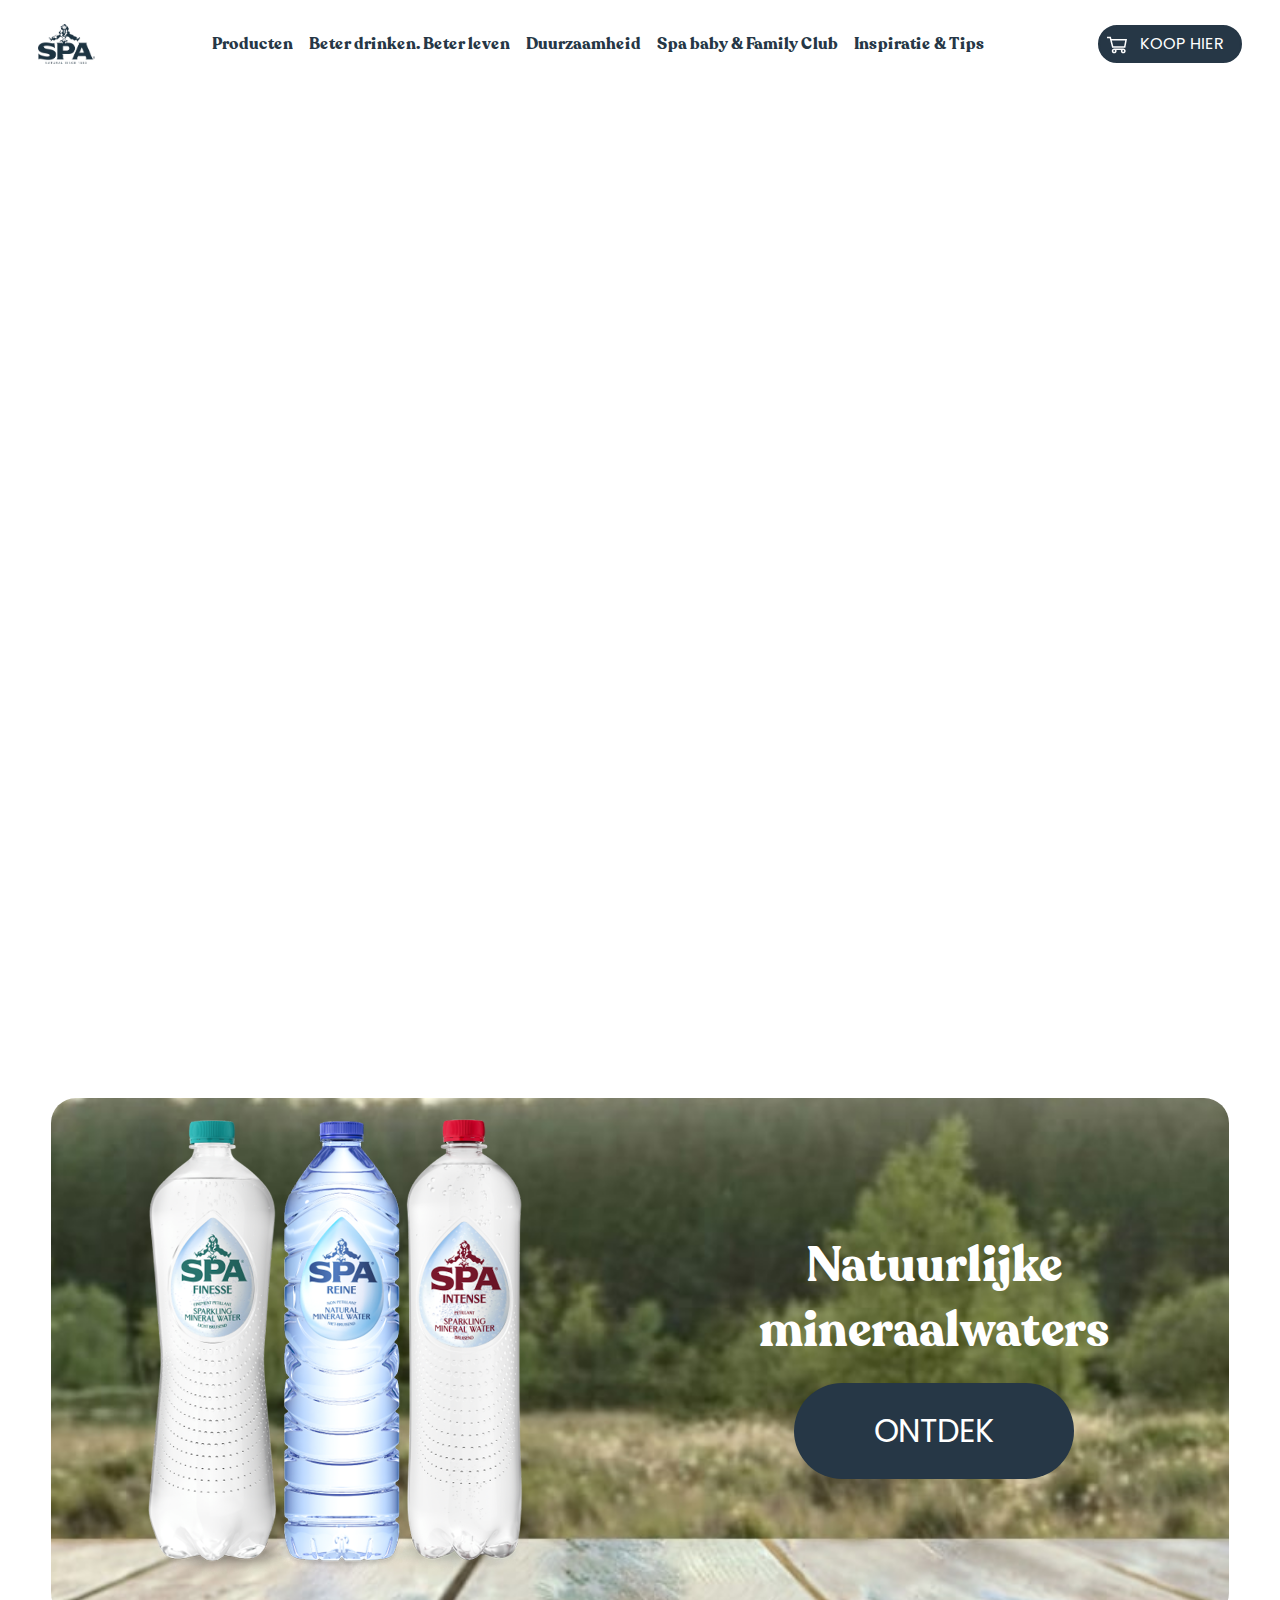
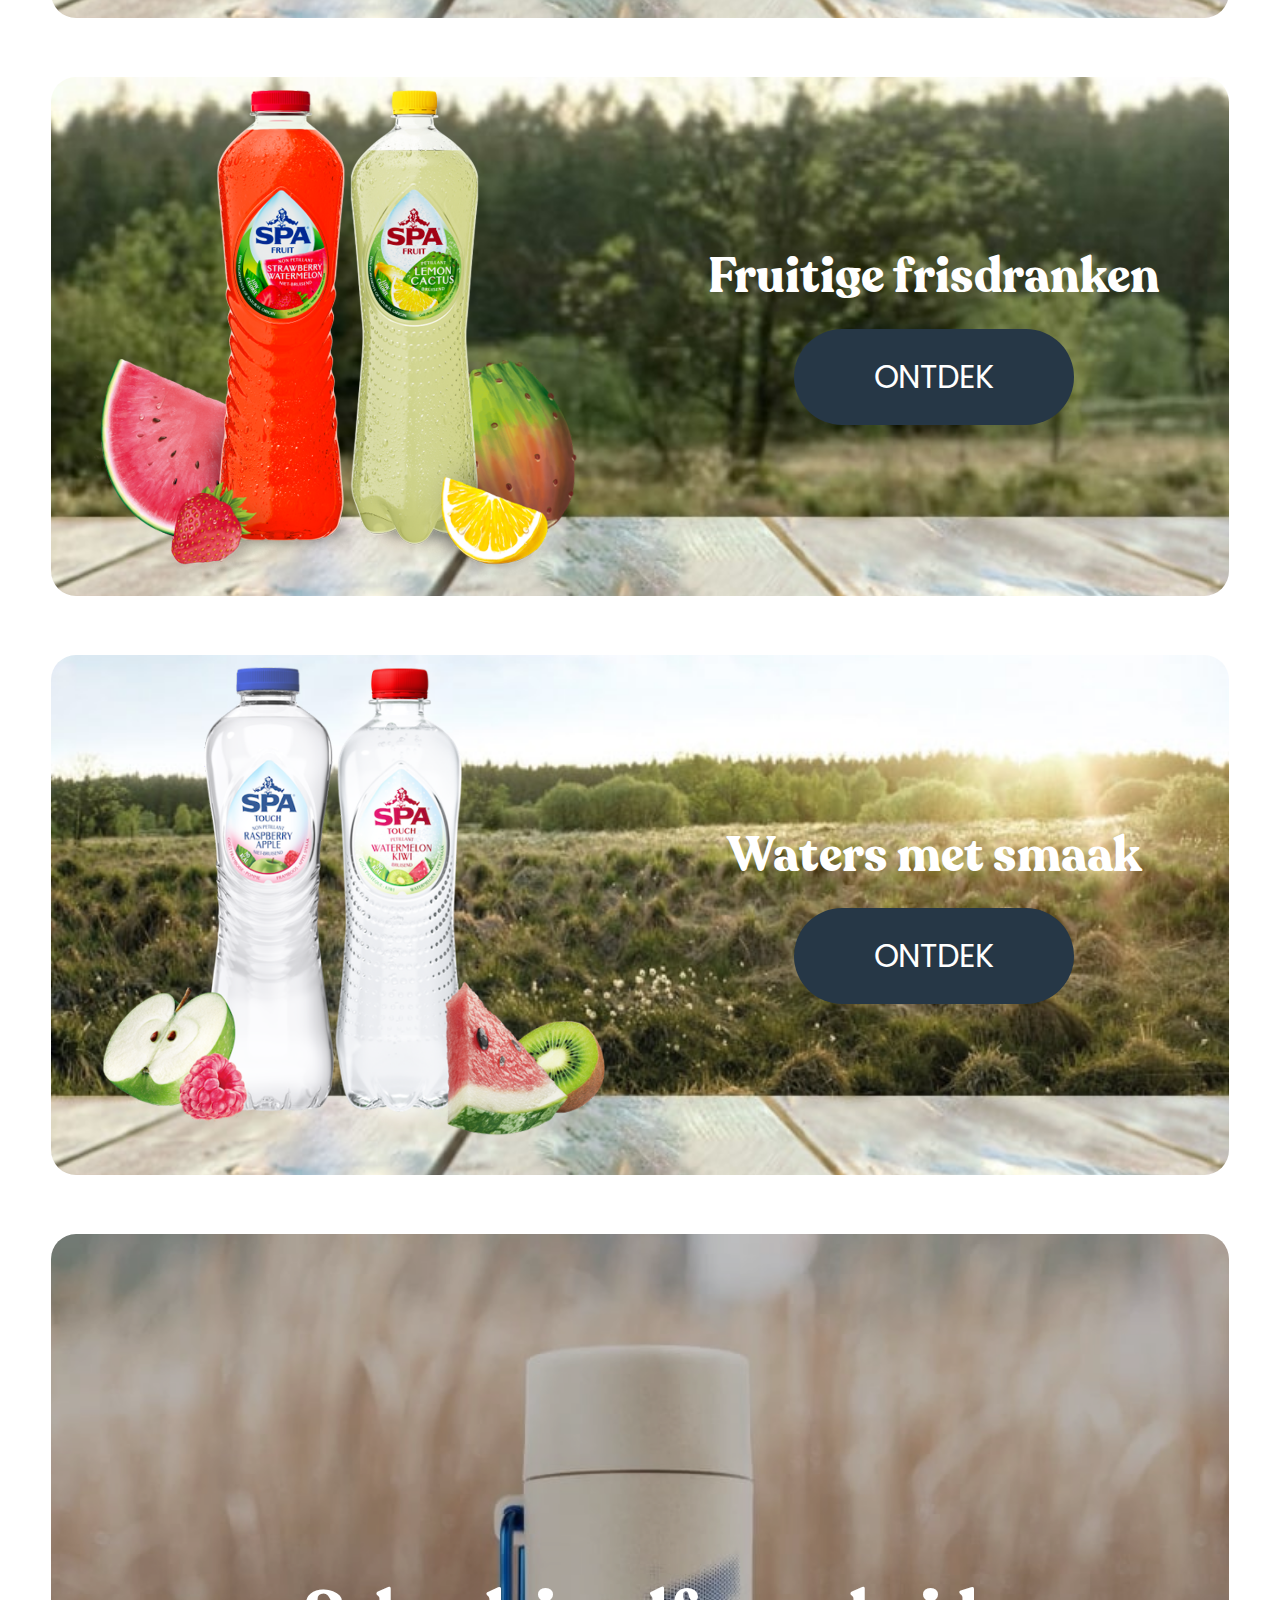
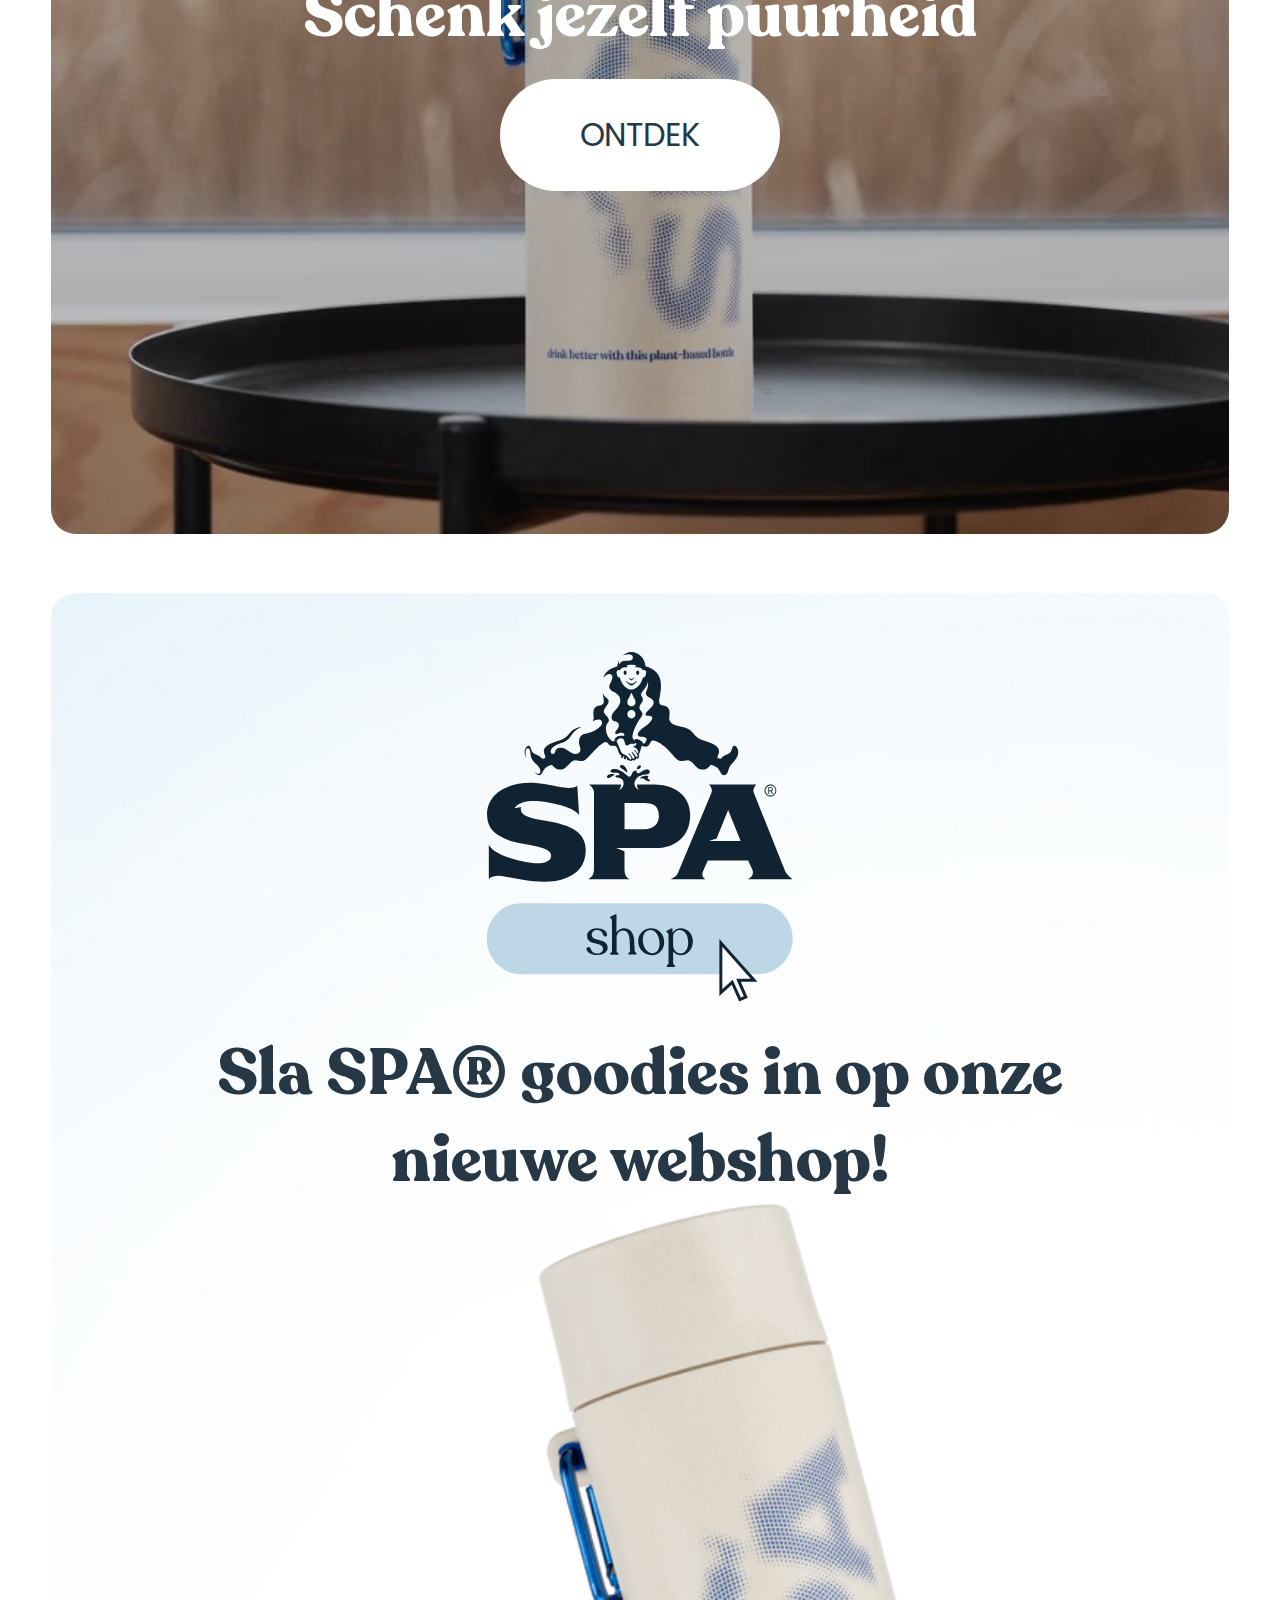
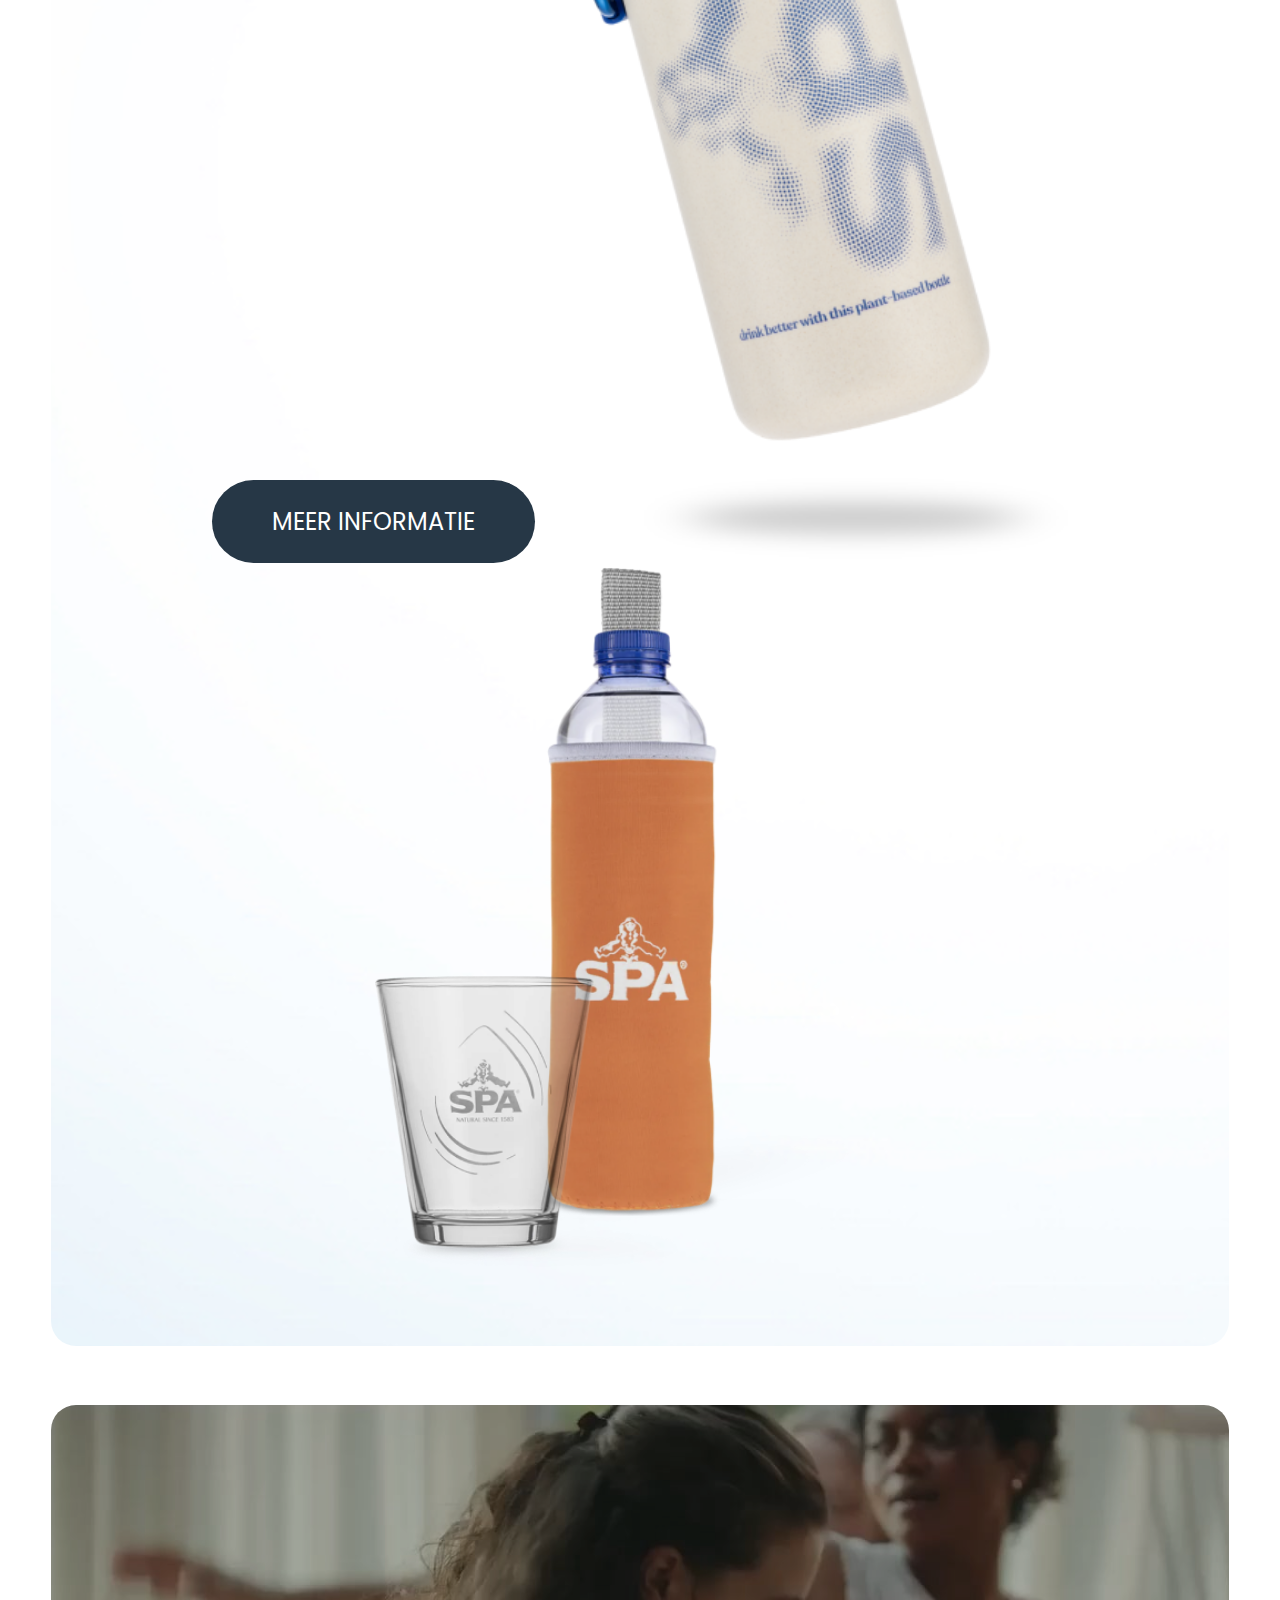
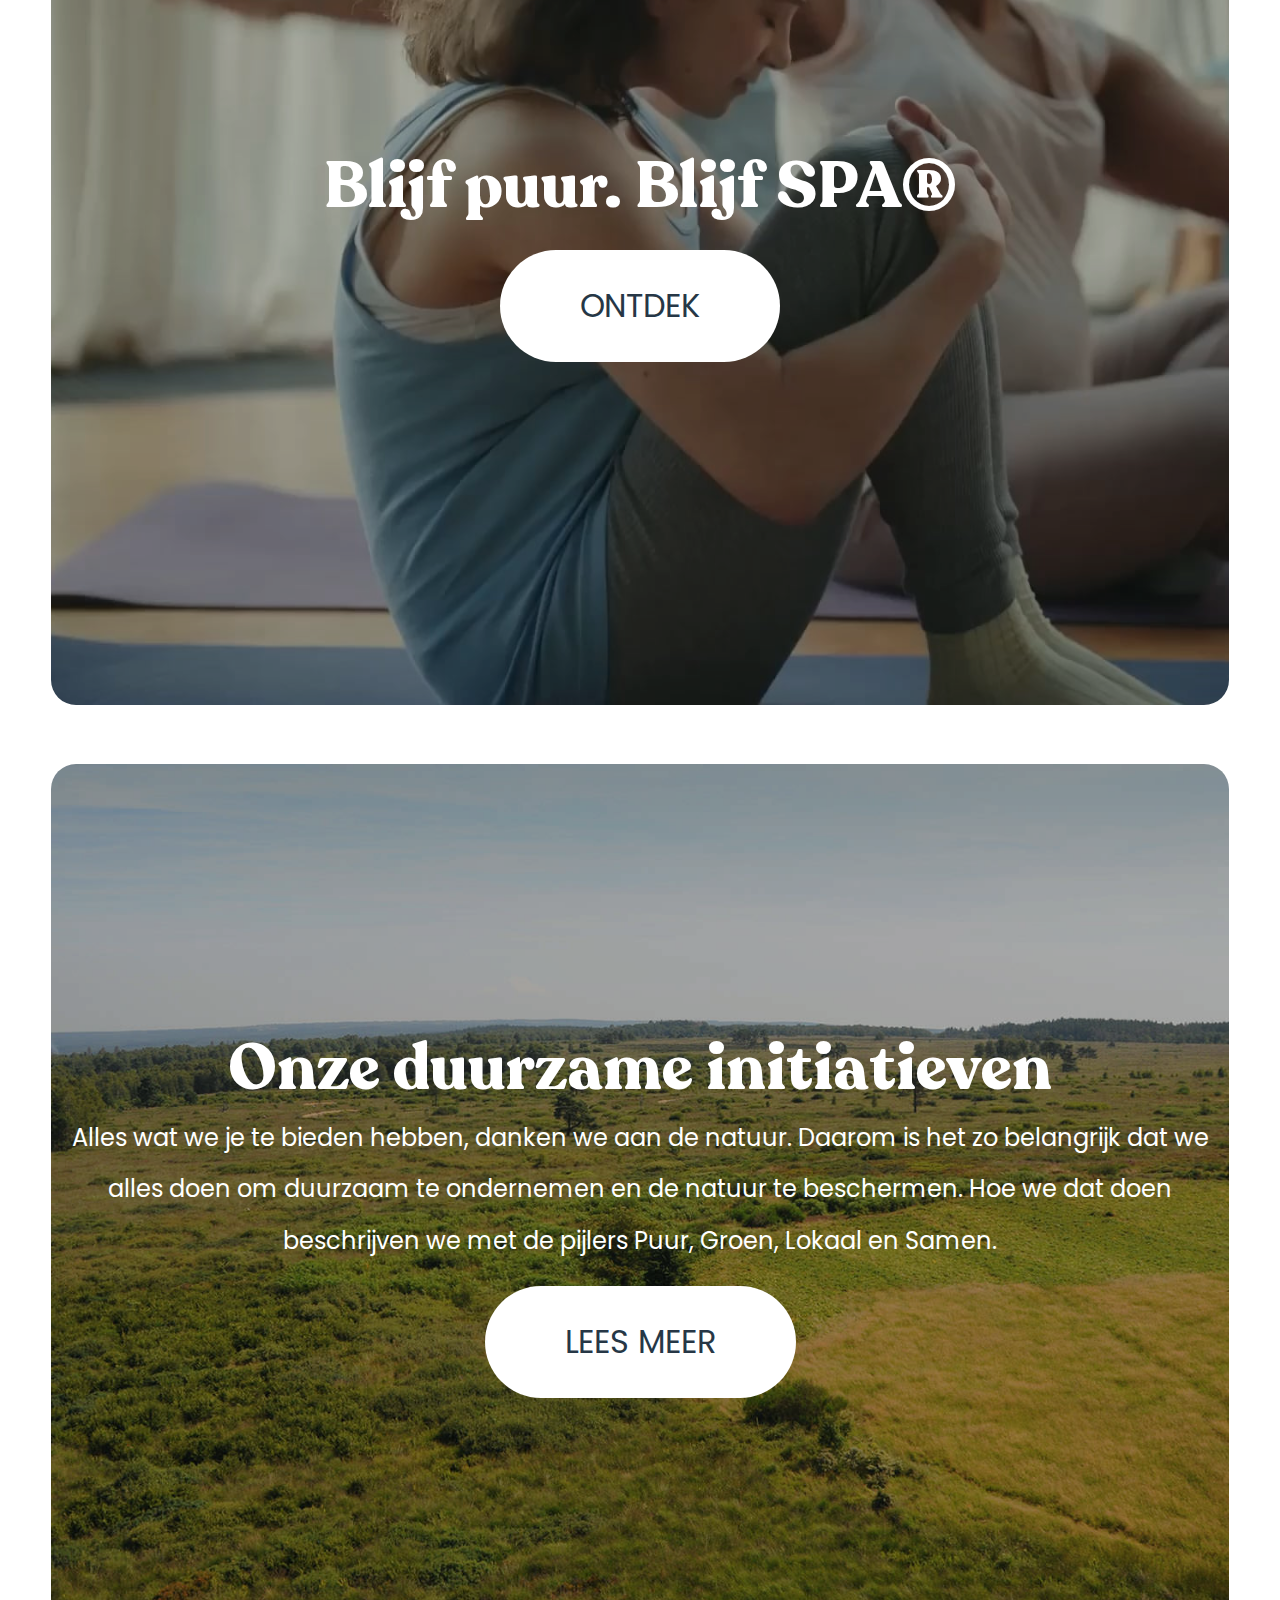
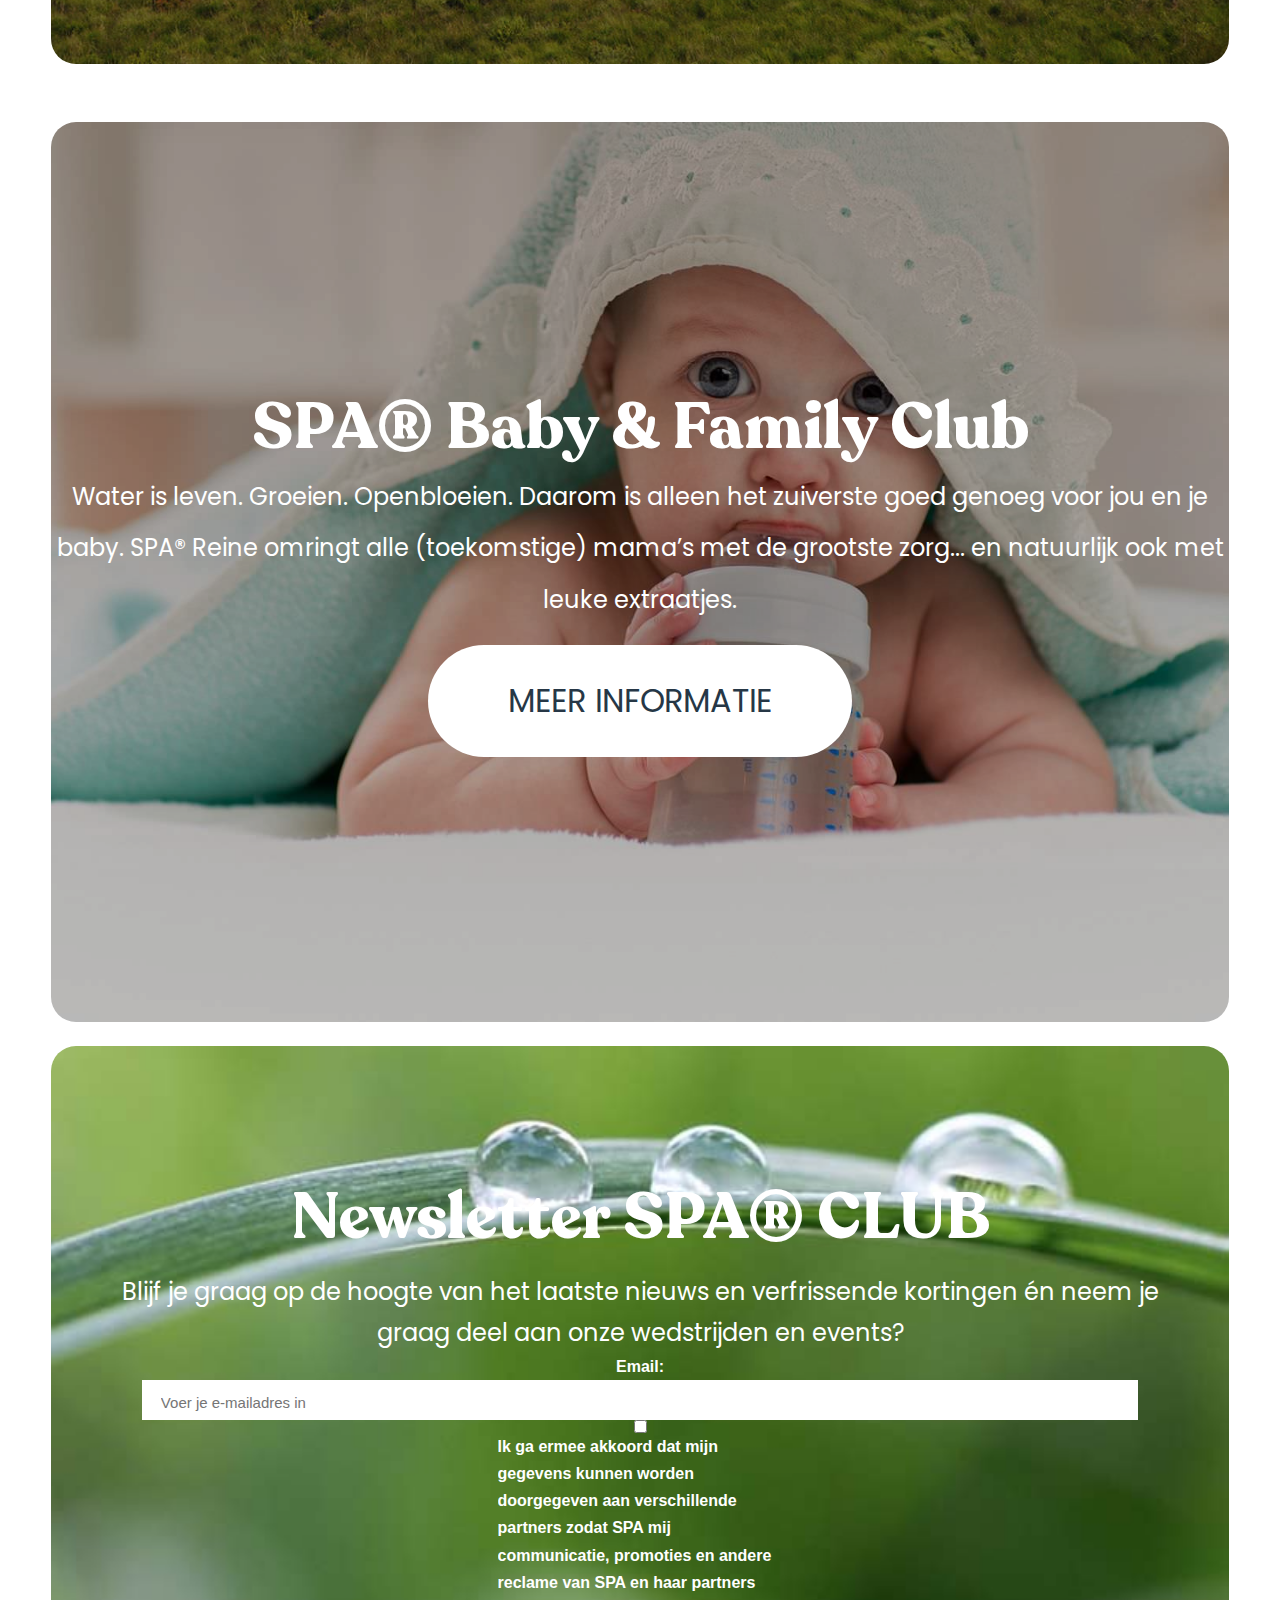
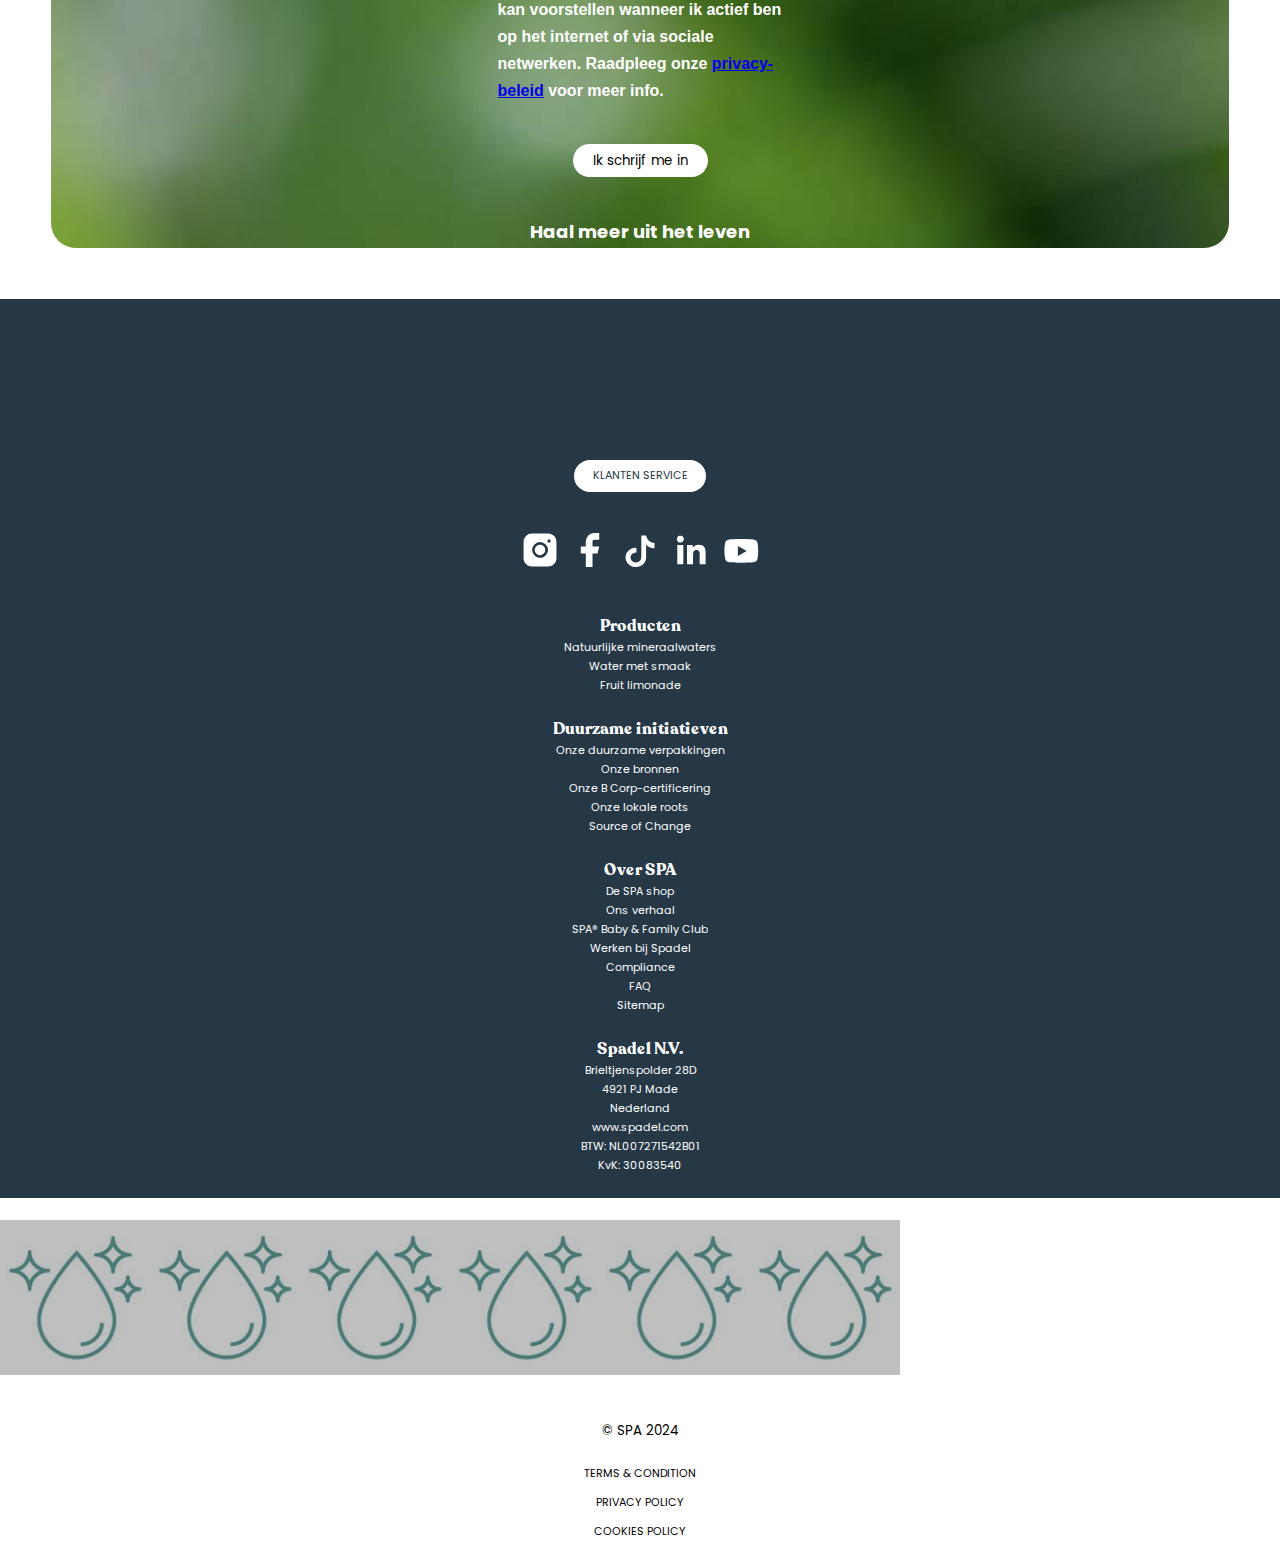
==== commit 60521c69: "AD" ====
--- a/index.html
+++ b/index.html
@@ -2,10 +2,10 @@
 <html lang="nl">
   <head>
     <meta charset="UTF-8" />
-    <meta name="author" content="Randi Berkelaar" />
+    <meta name="author" content="Randi Berkelaar />
     <meta name="viewport" content="width=device-width, initial-scale=1" />
-    <title>Spa home pagina</title>
-    <link href="styles/style.css" rel="stylesheet" />
+    <title>Product pagina natuurlijke mineraalwaters</title>
+    <link href="styles/home.css" rel="stylesheet" />
     <link rel="icon" type="image/svg+xml" href="images/favicon.svg" />
   </head>
   <body>
--- a/styles/home.css
+++ b/styles/home.css
@@ -0,0 +1,880 @@
+@import url('https://fonts.googleapis.com/css2?family=Poppins:wght@100;500&display=swap');
+
+/* chatgpt:"Kun je een voorbeeld geven van een @font-face CSS-regel voor het inladen van een lettertype genaamd 'Recoleta' vanuit een woff2-bestand?" */
+@font-face {
+	font-family: 'Recoleta';
+	src: url('../fonts/Recoleta-Bold.woff2') format('woff');
+	font-weight: normal;
+	font-style: normal;
+}
+
+/**************/
+/* CSS REMEDY */
+/**************/
+*, *::after, *::before {
+  box-sizing:border-box; 
+  margin: 0;
+  padding: 0; 
+  overflow-x: hidden;
+}
+
+
+
+
+
+
+/*********************/
+/* CUSTOM PROPERTIES */
+/*********************/
+:root {
+	--bijna-alle-tekst:#fff;
+	--html-background:#fff;
+	--donkere-knopjes:#263746;
+	--lichtere-knopjes:#fff;
+	--button-border:#263746;
+	--donkerblauw:#263746;
+	--menulinks:#263746;
+	--footerbg:#263746;
+}
+
+
+
+
+/****************/
+/* JOUW STYLING */
+/****************/
+
+/* Eigenlijk is niks door mij geschreven alleen  aangepast vanaf de opdrachten van de les en chatgpt */
+body main {
+	padding: 4%;
+	background-color: var(--html-background);
+}
+
+
+/* typografie */
+
+ h1, h2, h3 {
+	font-family: 'Recoleta', sans-serif;
+	font-size: 4rem;
+}
+
+p {
+	font-family: "Poppins", sans-serif;
+	/* font-size: .875rem; */
+	font-size: 1.5rem;
+	line-height: 2.142857142857143;
+	color: var(--bijna-alle-tekst);
+} 
+
+/* chatgpt:kan je met alleen css een semantische hero sectie imagae slider maken? dat bij elke nieuwe image ook nieuwe tekst komt? */
+main section:first-of-type {
+	position: relative;
+	width: 100%;
+	height: 100vh;
+	overflow: hidden;
+	border-radius: 25px 25px 25px 25px;
+}
+
+section:first-of-type figure {
+	position: absolute;
+	width: 100%;
+	height: 100%;
+	display: flex;
+	align-items: center;
+	justify-content: center;
+	opacity: 0;
+	transform: translateX(100%);
+	animation: slideAnimation 12s infinite;
+}
+
+section:first-of-type img {
+	width: 100%;
+	height: 100%;
+	object-fit: cover;
+	filter: brightness(0.75);
+}
+
+/* Positioneer de tekst op de afbeelding */
+section:first-of-type figcaption {
+	position: absolute;
+	color: var(--bijna-alle-tekst);
+	text-align: center;
+}
+
+/* CTA-knop styling */
+section:first-of-type a.cta {
+	display: inline-block;
+	margin-top: 20px;
+	padding: 1em 2.5em;
+	font-size: 2rem;
+	color: var(--donkerblauw);
+	background-color: var(--lichtere-knopjes);
+	text-decoration: none;
+	border-radius: 2em;	
+	transition: background-color 0.3s ease;
+	-webkit-text-decoration: none;
+}
+
+section:first-of-type a.cta:hover {
+	background-color: var(--donkere-knopjes);
+	color: var(--bijna-alle-tekst);
+}
+
+/* Eerste slide */
+section:first-of-type figure:nth-of-type(1) {
+	animation-delay: 0s;
+	opacity: 1;
+}
+
+/* Tweede slide */
+section:first-of-type figure:nth-of-type(2) {
+	animation-delay: 4s;
+	opacity: 1;
+}
+
+/* Derde slide */
+section:first-of-type figure:nth-of-type(3) {
+	animation-delay: 8s;
+	opacity: 1;
+}
+
+/* Keyframes voor slider animatie van rechts naar links */
+@keyframes slideAnimation {
+	0% {
+		transform: translateX(100%);
+		opacity: 0;
+	}
+
+	10% {
+		transform: translateX(0);
+		opacity: 1;
+	}
+
+	30% {
+		transform: translateX(0);
+		opacity: 1;
+	}
+
+	40% {
+		transform: translateX(-100%);
+		opacity: 0;
+	}
+
+	100% {
+		transform: translateX(-100%);
+		opacity: 0;
+	}
+}
+
+/* chatgpt:ik heb een sectie nodig met een achtegrond afbeelding. daarin staat een image die ongeveer de helft ineemt van de sectie en daarnaast de overige ruimte staat een h3 met een a link. Dit moet semantisch zijn zonder classes en ids */
+main section:nth-of-type(2),
+section:nth-of-type(3),
+section:nth-of-type(4) {
+	display: flex;
+	align-items: center;
+	justify-content: space-between;
+	margin-top: 5%;
+	border-radius: 25px;
+	background-image: url('../images/home-fotos/bg-1.jpg');
+	background-size: cover;
+	background-position: center;
+}
+
+section:nth-of-type(3) {
+	background-image: url('../images/home-fotos/bg-3.jpg');
+	/* Specifieke achtergrond voor sectie 3 */
+}
+
+section:nth-of-type(4) {
+	background-image: url('../images/home-fotos/bg-2.jpg');
+	/* Specifieke achtergrond voor sectie 4 */
+}
+
+section:nth-of-type(2) figure,
+section:nth-of-type(3) figure,
+section:nth-of-type(4) figure {
+	margin: 0;
+	flex: 1;
+	display: flex;
+	justify-content: center;
+	align-items: center;
+}
+
+section:nth-of-type(2) figure img,
+section:nth-of-type(3) figure img,
+section:nth-of-type(4) figure img {
+	height: auto;
+}
+
+section:nth-of-type(2) div,
+section:nth-of-type(3) div,
+section:nth-of-type(4) div {
+	flex: 1;
+	text-align: center;
+}
+
+main section:nth-of-type(2) h3,
+main section:nth-of-type(2) a,
+main section:nth-of-type(3) h3,
+main section:nth-of-type(3) a,
+main section:nth-of-type(4) h3,
+main section:nth-of-type(4) a {
+	color: var(--bijna-alle-tekst);
+	font-size: 3rem;
+}
+
+main section:nth-of-type(2) a,
+main section:nth-of-type(3) a,
+main section:nth-of-type(4) a {
+	display: inline-block;
+	margin-top: 20px;
+	padding: .75em 2.5em;
+	font-size: 2rem;
+	font-family: "Poppins", sans-serif;
+	color: var(--bijna-alle-tekst);
+	background-color: var(--donkere-knopjes);
+	text-decoration: none;
+	border-radius: 2em;
+	transition: background-color 0.3s ease;
+	-webkit-text-decoration: none;
+}
+
+section:nth-of-type(2) a:hover,
+section:nth-of-type(3) a:hover,
+section:nth-of-type(4) a:hover {
+	color: var(--donkerblauw);
+	background-color: var(--lichtere-knopjes);
+}
+
+/* chatgptik wil een nieuwe sectie maken met de styling van die hero die ik je net heb gestuurd. alleen zonder de animaties enzo dus alleen een sectie met achtergrond foto,
+h2 en een a in dezelfde styling */
+/* Stijlen voor de 5e, 7e, 8e en 9e sectie */
+section:nth-of-type(5),
+section:nth-of-type(7),
+section:nth-of-type(8),
+section:nth-of-type(9) {
+	position: relative;
+	width: 100%;
+	height: 100vh;
+	margin-top: 5%;
+	overflow: hidden;
+	border-radius: 25px;
+}
+
+section:nth-of-type(5) figure,
+section:nth-of-type(7) figure,
+section:nth-of-type(8) figure,
+section:nth-of-type(9) figure {
+	width: 100%;
+	height: 100%;
+	display: flex;
+	align-items: center;
+	justify-content: center;
+}
+
+section:nth-of-type(5) img,
+section:nth-of-type(7) img,
+section:nth-of-type(8) img,
+section:nth-of-type(9) img {
+	width: 100%;
+	height: 100%;
+	object-fit: cover;
+	filter: brightness(0.75);
+}
+
+section:nth-of-type(5) figcaption,
+section:nth-of-type(7) figcaption,
+section:nth-of-type(8) figcaption,
+section:nth-of-type(9) figcaption {
+	position: absolute;
+	color: var(--bijna-alle-tekst);
+	text-align: center;
+}
+
+section:nth-of-type(5) a,
+section:nth-of-type(7) a,
+section:nth-of-type(8) a,
+section:nth-of-type(9) a {
+	display: inline-block;
+	margin-top: 20px;
+	padding: 1em 2.5em;
+	font-size: 2rem;
+	font-family: "Poppins", sans-serif;
+	color: var(--donkerblauw);
+	background-color: var(--lichtere-knopjes);
+	text-decoration: none;
+	border-radius: 2em;
+	transition: background-color 0.3s ease;
+}
+
+section:nth-of-type(5) a:hover,
+section:nth-of-type(7) a:hover,
+section:nth-of-type(8) a:hover,
+section:nth-of-type(9) a:hover {
+	background-color: var(--donkere-knopjes);
+	color: var(--bijna-alle-tekst);
+}
+
+/* chatgpt:ik wil een sectie met boven aan een svg link waar je op kan klikken. daaronder een h2 met daaronder een a link alles gecentreerd. en daaronder heb je 2 images naast elkaar die iedereen 50%inemen van de sectie. dit weer graag semantisch zonder div als het kan en zonder id classes met gebruikte lettertype en button styling die ik ook op andere secties heb */
+section:nth-of-type(6) {
+	position: relative;
+	width: 100%;
+	height: auto;
+	text-align: center;
+	margin-top: 5%;
+	padding: 5%;
+	border-radius: 25px;
+	background-image: url('../images/home-fotos/bg-spa-shop.png');
+	background-size: cover;
+	background-position: center;
+}
+
+section:nth-of-type(6) h2 {
+	color: var(--donkere-knopjes);
+}
+
+section:nth-of-type(6) a:last-of-type {
+	display: inline-block;
+	margin-top: 20px;
+	padding: 1em 2.5em;
+	font-family: "Poppins", sans-serif;
+	font-size: 1.5rem;
+	color: var(--bijna-alle-tekst);
+	background-color: var(--donkerblauw);
+	text-decoration: none;
+	border-radius: 2em;
+	transition: background-color 0.3s ease;
+}
+
+section:nth-of-type(6) a:last-of-type:hover {
+	background-color: var(--lichtere-knopjes);
+	color: var(--donkere-knopjes);
+}
+
+section:nth-of-type(6) figure {
+	width: 50%;
+	/* Zorg ervoor dat elk figuur 50% van de breedte neemt */
+	display: inline-block;
+	/* Zorg ervoor dat ze naast elkaar staan */
+	margin: 0;
+	/* Geen marge */
+}
+
+section:nth-of-type(6) figure img {
+	width: 100%;
+	/* Zorg ervoor dat de afbeelding 100% van de containerbreedte gebruikt */
+	height: auto;
+	/* Houd de aspectverhouding */
+	object-fit: cover;
+	/* Zorg ervoor dat de afbeelding goed wordt weergegeven */
+}
+
+section:nth-of-type(6) a:first-of-type {
+	display: inline-block;
+	/* Zorg ervoor dat de SVG als inline-block wordt weergegeven */
+	margin-bottom: 20px;
+	/* Ruimte onder de SVG */
+}
+
+/* formulier sectie */
+/* chatgpt:"Kun je een CSS-stijl maken voor de zevende sectie van een formulier met een achtergrondafbeelding, afgeronde hoeken en een gekleurde tekst?" */
+main section:nth-of-type(10) {
+	color: var(--bijna-alle-tekst);
+	line-height: 1.692307692307692;
+	background-image: url(../images/newsletter-mob.jpg);
+	background-size: cover;
+	background-repeat: no-repeat;
+	margin-top: 2%;
+	border-radius: 25px;
+	border-left: 15px solid var(--standaard-button-accent-kleur);
+	border-right: 15px solid var(--standaard-button-accent-kleur);
+	border-bottom: 15px solid var(--standaard-button-accent-kleur);
+
+	display: flex;
+		align-items: center;
+		flex-direction: column;
+		text-align: center;
+		padding: 10% 3% 0 3%;
+}
+
+main section:nth-of-type(10) h2 {
+	/* color: var(--bijna-alle-tekst); */
+	text-align: center;
+}
+
+main section:nth-of-type(10) p {
+	text-align: center;
+	line-height: 1.692307692307692;
+}
+
+/* haal meer uit het leven */
+main section:nth-of-type(10) p:last-of-type {
+	font-size: 1.125rem;
+	font-weight: bold;
+}
+
+/* vul email in inputveld */
+input:first-of-type {
+	width: 90%;
+	padding: 4px 19px 0;
+	background: var(--bijna-alle-tekst);
+	border: 0;
+	outline: 0;
+	min-height: 40px;
+	font-family: PoppinsMedium, arial, sans-serif;
+	font-size: 15px;
+	font-size: .9375rem;
+	line-height: 1.666666666666667;
+}
+
+/* label tekst */
+label {
+	font-family: PoppinsMedium, arial, sans-serif;
+	font-weight: bold;
+	text-align: left;
+	max-width: 285px;
+	color: var(--bijna-alle-tekst);
+}
+
+/* ik schrijf me in button */
+/* chatgpt:"Kun je me een CSS-stijl geven voor een inschrijfknop die netjes gecentreerd is, een ronde vorm heeft en gebruikmaakt van het lettertype 'Poppins'?" */
+button {
+	display: inline-flex;
+	justify-content: center;
+	/* Horizontaal centreren */
+	align-items: center;
+	/* Verticaal centreren */
+	width: auto;
+	/* Automatische breedte zodat de knop niet te beperkt is */
+	padding: 0.5em 1.5em;
+	/* Padding om ruimte binnen de knop toe te voegen */
+	margin-top: 3em;
+	margin-bottom: 3em;
+	border-radius: 25px;
+	/* Ronde hoeken */
+	font-family: "Poppins", sans-serif;
+	text-align: center;
+	column-gap: 0.25em;
+	/* Ruimte tussen tekst en eventuele iconen */
+
+	background-color: var(--bijna-alle-tekst);
+	/* Witte achtergrondkleur */
+	color: black;
+	border: none;
+
+	text-decoration: none;
+	/* Verwijder onderlijning */
+	-webkit-text-decoration: none;
+	/* Verwijder onderlijning in Safari */
+}
+
+button:hover {
+	color: var(--bijna-alle-tekst);
+	background-color: var(--button-border);
+}
+
+/*************/
+/* DE HEADER */
+/*************/
+/* https: //codepen.io/Berkeloeroe/pen/BagEamP ||| Met aanpassingen van chatgpt */
+header {
+	min-height: 4em;
+	height: 88px;
+	padding: 0 3%;
+	background-color: var(--html-background);
+	line-height: 1;
+
+	display: flex;
+	justify-content: space-between;
+	align-items: center;
+
+	position: sticky;
+	top: 0;
+	z-index: 10000000000;
+}
+
+/* Voor kleine schermen */
+@media (max-width: 65em) {
+	header {
+		justify-content: space-between;
+	}
+
+	/* Logo aan de linkerkant */
+	header>a:first-of-type {
+		margin-right: auto;
+		/* Zorgt ervoor dat het logo helemaal links staat */
+	}
+
+	/* Koop hier link helemaal rechts */
+	header>a:last-of-type {
+		order: 1;
+		margin-right: 1em;
+		/* Zet de "Koop hier" link rechts */
+	}
+
+	header nav {
+		order: 2;
+		/* Zet de hamburger menu knop rechts van de "Koop hier" link */
+	}
+}
+
+header a {
+	/* padding: .5em 0; */
+	color: var(--menulinks);
+	text-decoration: none;
+}
+
+/* huidige pagina link */
+a[aria-current="page"] {
+	color: #0671CE;
+}
+
+/********/
+/* LOGO */
+/********/
+header>a:first-of-type {
+	display: grid;
+	grid-template-columns: min-content min-content;
+	grid-gap: .25em;
+	align-items: center;
+	font-weight: bold;
+}
+
+header>a:first-of-type img {
+	height: 40px;
+	z-index: 100001;
+}
+
+/* button van de docent */
+header>a:last-of-type {
+	width: 2.5em;
+	height: 2.35em;
+	display: flex;
+	align-items: center;
+	background-color: var(--menulinks);
+	color: var(--html-background);
+	border: 2px solid var(--button-border);
+	padding-left: 2.1em;
+	overflow: hidden;
+	border-radius: 1.25em;
+
+	background-image: url("../images/shopping-cart-outline-svgrepo-com.svg");
+	background-size: 1.25em 1.25em;
+	background-repeat: no-repeat;
+	background-position: .45em .5em;
+
+	font-family: "Poppins", sans-serif;
+	z-index: 100008;
+}
+
+header>a:last-of-type:hover {
+	background-color: var(--html-background);
+	color: var(--donkere-knopjes);
+	border: 2px solid var(--donkere-knopjes);
+	background-image: url("../images/shopping-cart-outline-svgrepo-com\ \(2\).svg");
+
+}
+
+@media (width>40em) {
+	header>a:last-of-type {
+		width: auto;
+		padding: 0 1em 0 2.5em;
+	}
+}
+
+header>a:last-of-type img {
+	width: auto;
+	height: 2em;
+}
+
+/************/
+/* HET MENU */
+/************/
+
+/***************/
+/* MENU BUTTON */
+/***************/
+header nav button {
+	padding: .5em;
+	display: flex;
+	align-items: center;
+	gap: .25em;
+	appearance: none;
+	background-color: transparent;
+	border: none;
+	border-radius: .25em;
+	font: inherit;
+	text-align: center;
+	color: var(--donkere-knopjes);
+	position: relative;
+	z-index: 100002;
+}
+
+header nav button img {
+	height: 1em;
+}
+
+nav.toonMenu button {
+	content: url("https://assets.codepen.io/274456/ui-icon-cross.svg");
+	background-color: var(--donkere-knopjes);
+}
+
+/* deze weet ik niet meer wat hier mee was dus staat uit */
+/* nav.toonMenu button img {
+  content: url("https://assets.codepen.io/274456/ui-icon-cross.svg");
+} */
+
+/*******************/
+/* LIJST MET LINKS */
+/*******************/
+header nav ul {
+	margin: 0;
+	padding: 6em 1em 0;
+	list-style: none;
+	display: flex;
+	flex-direction: column;
+	flex-wrap: wrap;
+	align-content: start;
+	background: var(--html-background);
+	position: fixed;
+	inset: 0;
+	translate: -100%;
+	z-index: 100000;
+}
+
+nav.toonMenu ul {
+	translate: 0%;
+}
+
+/* deze weet ik niet meer wat hier mee was dus staat uit */
+/* nav li {
+   flex-basis: 9em;
+  flex-grow: 1; 
+} */
+
+/************************/
+/* EEN LINK IN DE LIJST */
+/************************/
+header nav a {
+	display: flex;
+	justify-content: left;
+	align-items: center;
+	white-space: nowrap;
+	height: 4em;
+	font-size: 1.25em;
+	font-family: 'Recoleta', sans-serif;
+}
+
+header nav a img {
+	width: auto;
+	height: 2em;
+}
+
+header nav a.active {
+	font-weight: bold;
+}
+
+/****************************************************************/
+/* styling voor de header als de browser minimaal 38em breed is */
+/****************************************************************/
+@media (min-width: 65em) {
+	header nav {
+		order: 0;
+	}
+
+	header nav button {
+		display: none;
+	}
+
+	header nav ul {
+		position: static;
+		translate: none;
+		background: none;
+		padding: 0;
+		justify-content: center;
+		flex-direction: row;
+		gap: 1em;
+	}
+
+	header nav li {
+		flex-basis: auto;
+		/* flex-grow: 0; */
+	}
+
+	header nav a {
+		/* padding: 0.5em 1em; */
+		text-align: center;
+		white-space: nowrap;
+		font-size: 16px;
+		/* Voorkom afbreken van tekst */
+	}
+
+	header>a:last-of-type {
+		flex-direction: column;
+	}
+}
+
+/****************************************************************/
+/* Footer */
+/****************************************************************/
+
+footer {
+	display: flex;
+	flex-direction: column;
+	align-items: center;
+	text-align: center;
+	padding-top: 10%;
+	background-color: var(--footerbg);
+}
+
+footer h3 {
+	color: var(--bijna-alle-tekst);
+	font-size: 1rem;
+}
+
+/* 2 grote svgs */
+footer svg {
+	width: 125px;
+	padding-bottom: 1em;
+}
+
+/* klanten service button */
+footer>a:first-of-type {
+	display: inline-flex;
+	justify-content: center;
+	/* Horizontaal centreren */
+	align-items: center;
+	/* Verticaal centreren */
+	width: auto;
+	/* Automatische breedte zodat de knop niet te beperkt is */
+	padding: 0.5em 1.5em;
+	/* Padding om ruimte binnen de knop toe te voegen */
+	margin-top: 3em;
+	margin-bottom: 3em;
+	border-radius: 25px;
+	/* Ronde hoeken */
+	font-family: "Poppins", sans-serif;
+	text-align: center;
+	column-gap: 0.25em;
+	/* Ruimte tussen tekst en eventuele iconen */
+
+	background-color: var(--lichtere-knopjes);
+	/* Witte achtergrondkleur */
+	color: var(--donkerblauw);
+	/* Kleur van de tekst */
+	border: 2px solid var(--bijna-alle-tekst);
+	/* Randkleur aanpassen aan de tekstkleur */
+
+	text-decoration: none;
+	/* Verwijder onderlijning */
+	-webkit-text-decoration: none;
+	/* Verwijder onderlijning in Safari */
+
+}
+
+/* social media links */
+footer nav svg {
+	width: 50px;
+}
+
+/* social medias naast elkaar */
+footer nav:first-of-type ul {
+	display: flex;
+}
+
+footer nav {
+	gap: 1em;
+}
+
+/* nav a links */
+footer a {
+	font-family: "Poppins", sans-serif;
+	font-size: .6875rem;
+	text-decoration: none;
+	color: var(--bijna-alle-tekst);
+}
+
+footer ul {
+	padding: 0;
+	margin-top: 0;
+	margin-bottom: 1.5em;
+	list-style: none;
+}
+
+/* onderste witte sectie footer */
+footer section {
+	width: 100%;
+	/* Breedte van 100% van de footer */
+	padding: 0;
+	background-color: var(--html-background);
+}
+
+/* bolletjes weg */
+footer section li {
+	list-style: none;
+}
+
+/* tekst kleur op donkere achtergrond */
+footer section a {
+	color: var(--secundaire-lichte-tekst-kleur);
+}
+
+/* copyright footer */
+small {
+	display: flex;
+	flex-direction: column;
+	text-align: center;
+	font-family: "Poppins", sans-serif;
+	gap: .9em;
+	padding-bottom: 2%;
+}
+
+footer img {
+	width: 70px;
+}
+
+/****************************************************************/
+/* styling voor de header als de browser minimaal 57em breed is */
+/****************************************************************/
+@media (min-width: 54em) {
+
+	header>a:last-of-type,
+	nav a {
+		flex-direction: row;
+	}
+}
+
+
+/* Stijlen voor dark mode */
+@media (prefers-color-scheme: dark) {
+	:root {
+		--bijna-alle-tekst: #fff;
+		--html-background:#18232c;
+		--donkere-knopjes: #18232c;
+		--lichtere-knopjes: #fff;
+		--donkerblauw:#18232c;
+		--menulinks:#fff;
+		--button-border:#fff;
+	}
+}
+
+/* chatgpt:in css hoe kan ik snel styling geven op focus en andere toegankelijke dingen */
+/* a:focus {
+  outline: 2px dashed red;
+  outline-offset: 4px;
+} */
+
+a:focus-visible {
+	outline: 2px solid hotpink;
+	/* Fel oranje voor focus zichtbaar voor toetsenbordgebruikers */
+	outline-offset: 4px;
+}
+
+a:active {
+	color: #003366;
+	/* Nog donkerder blauw tijdens actief klikken */
+}
+
+/* a:visited {
+  color: #6c757d;
+} */
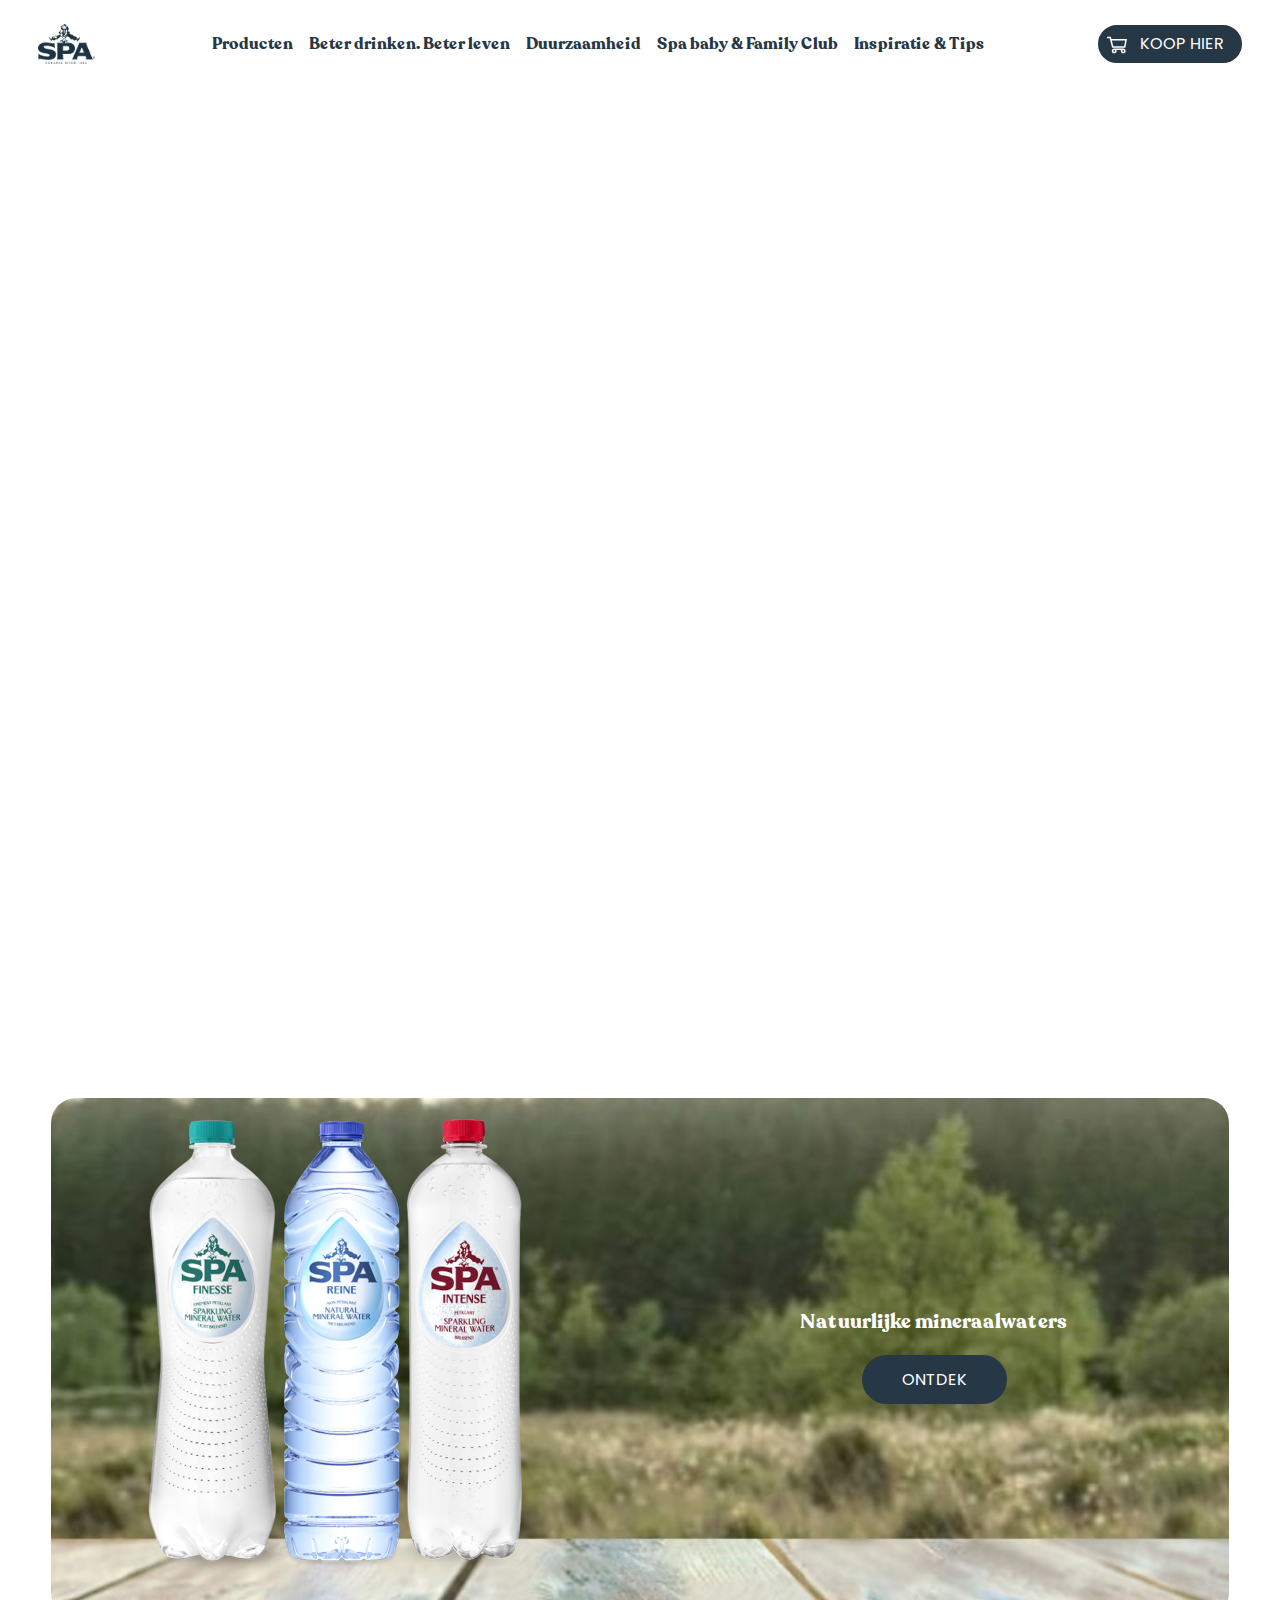
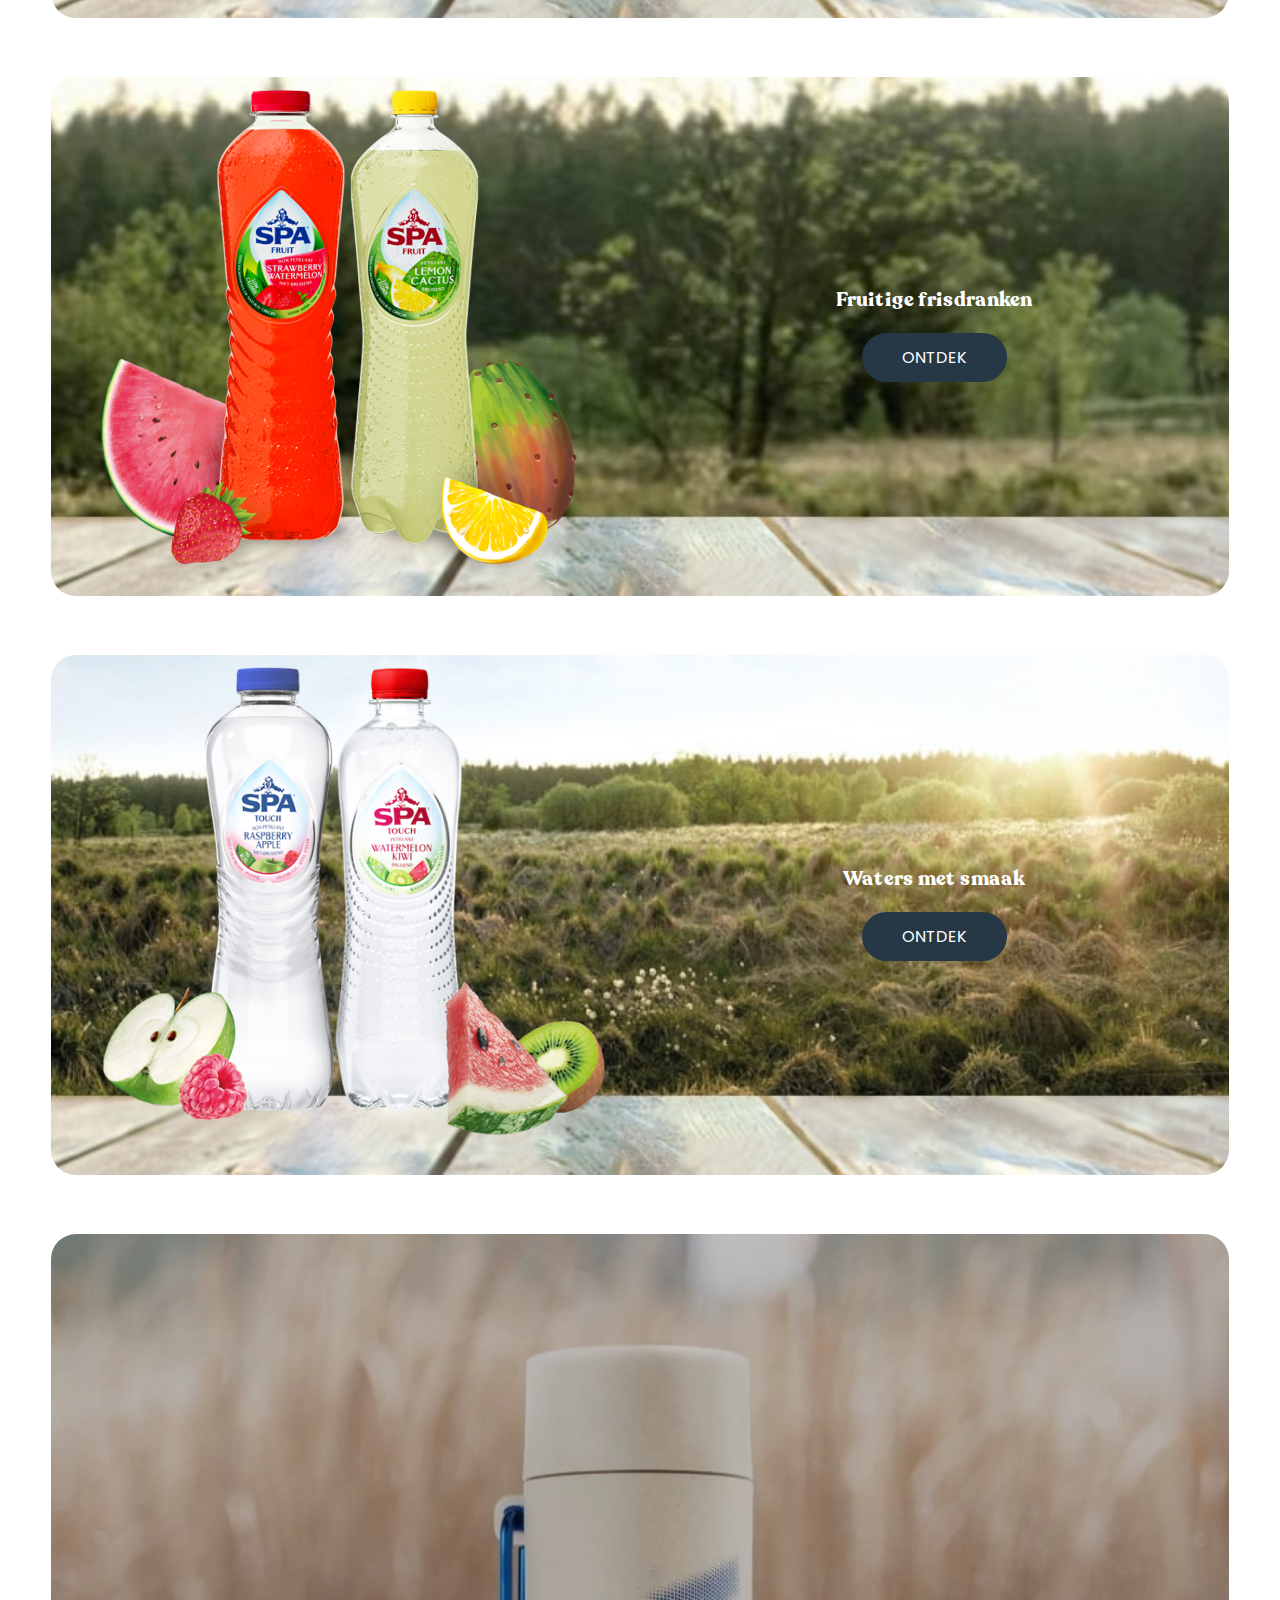
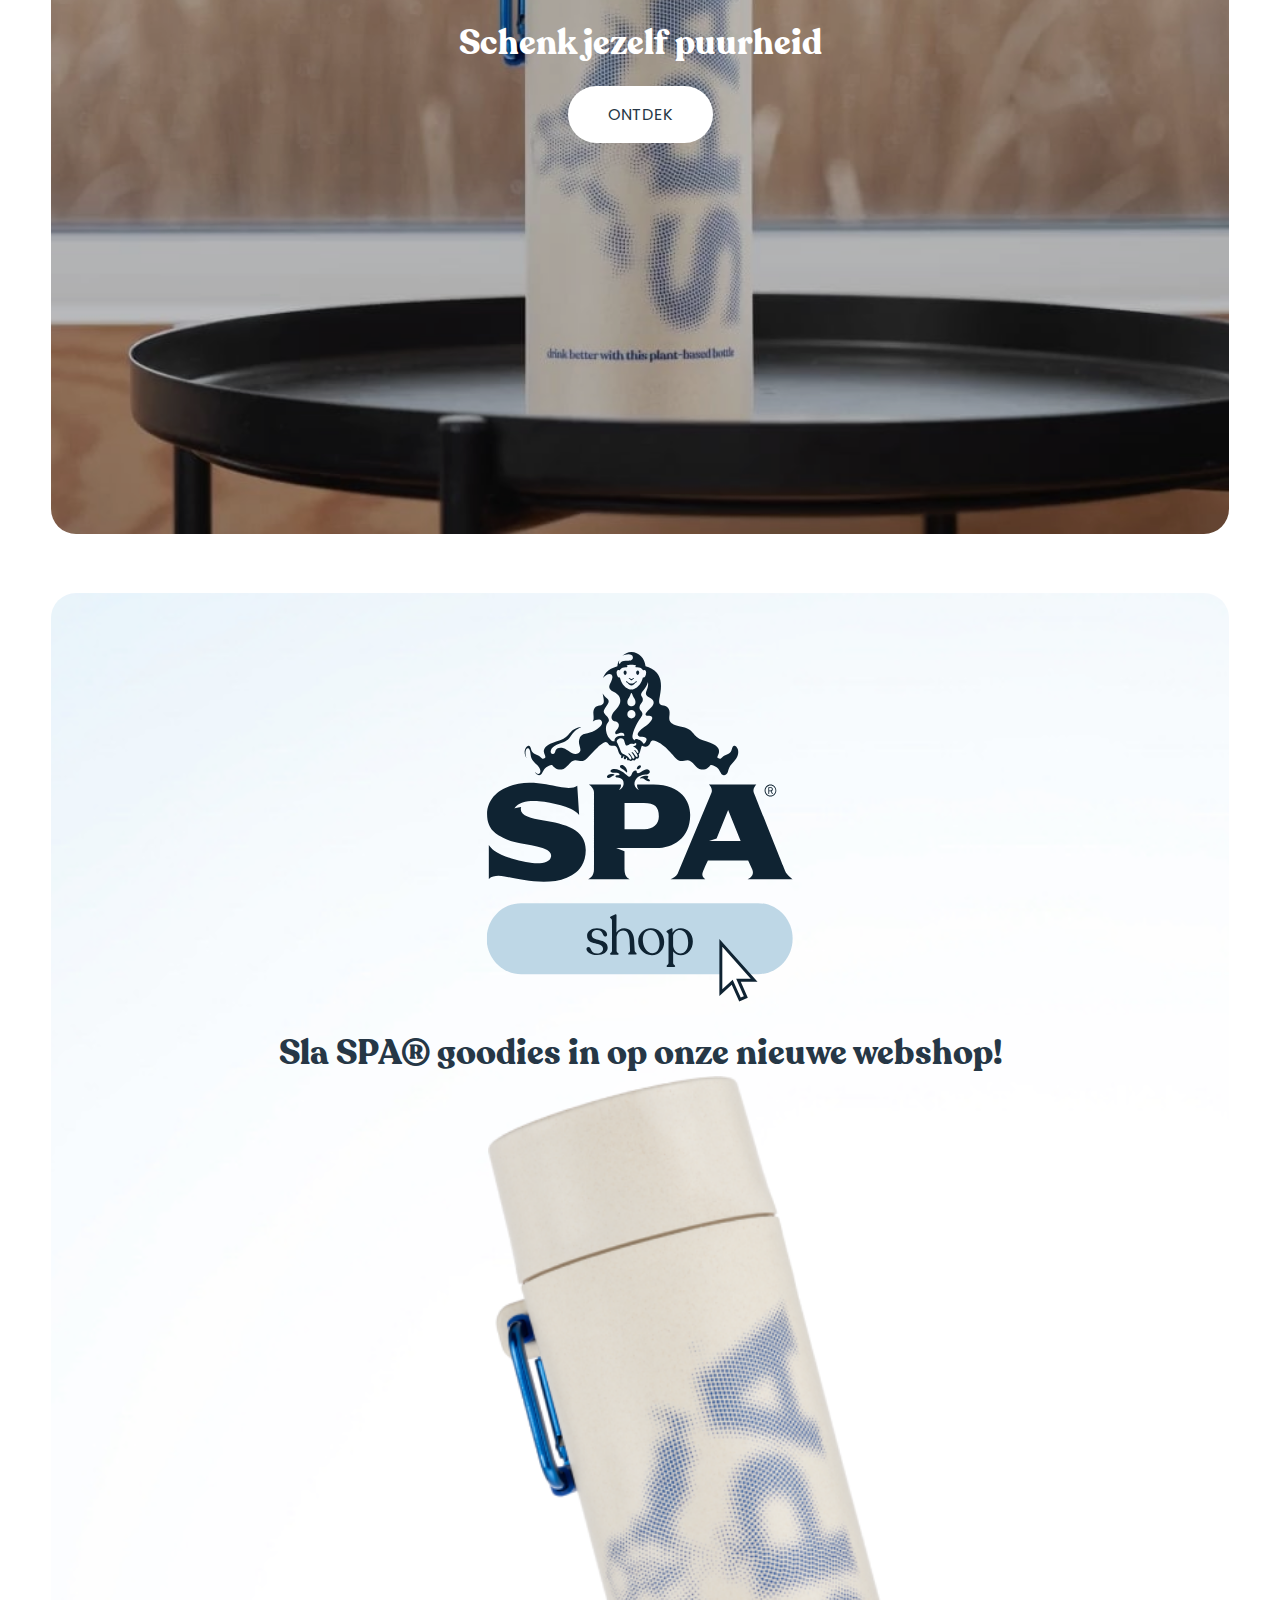
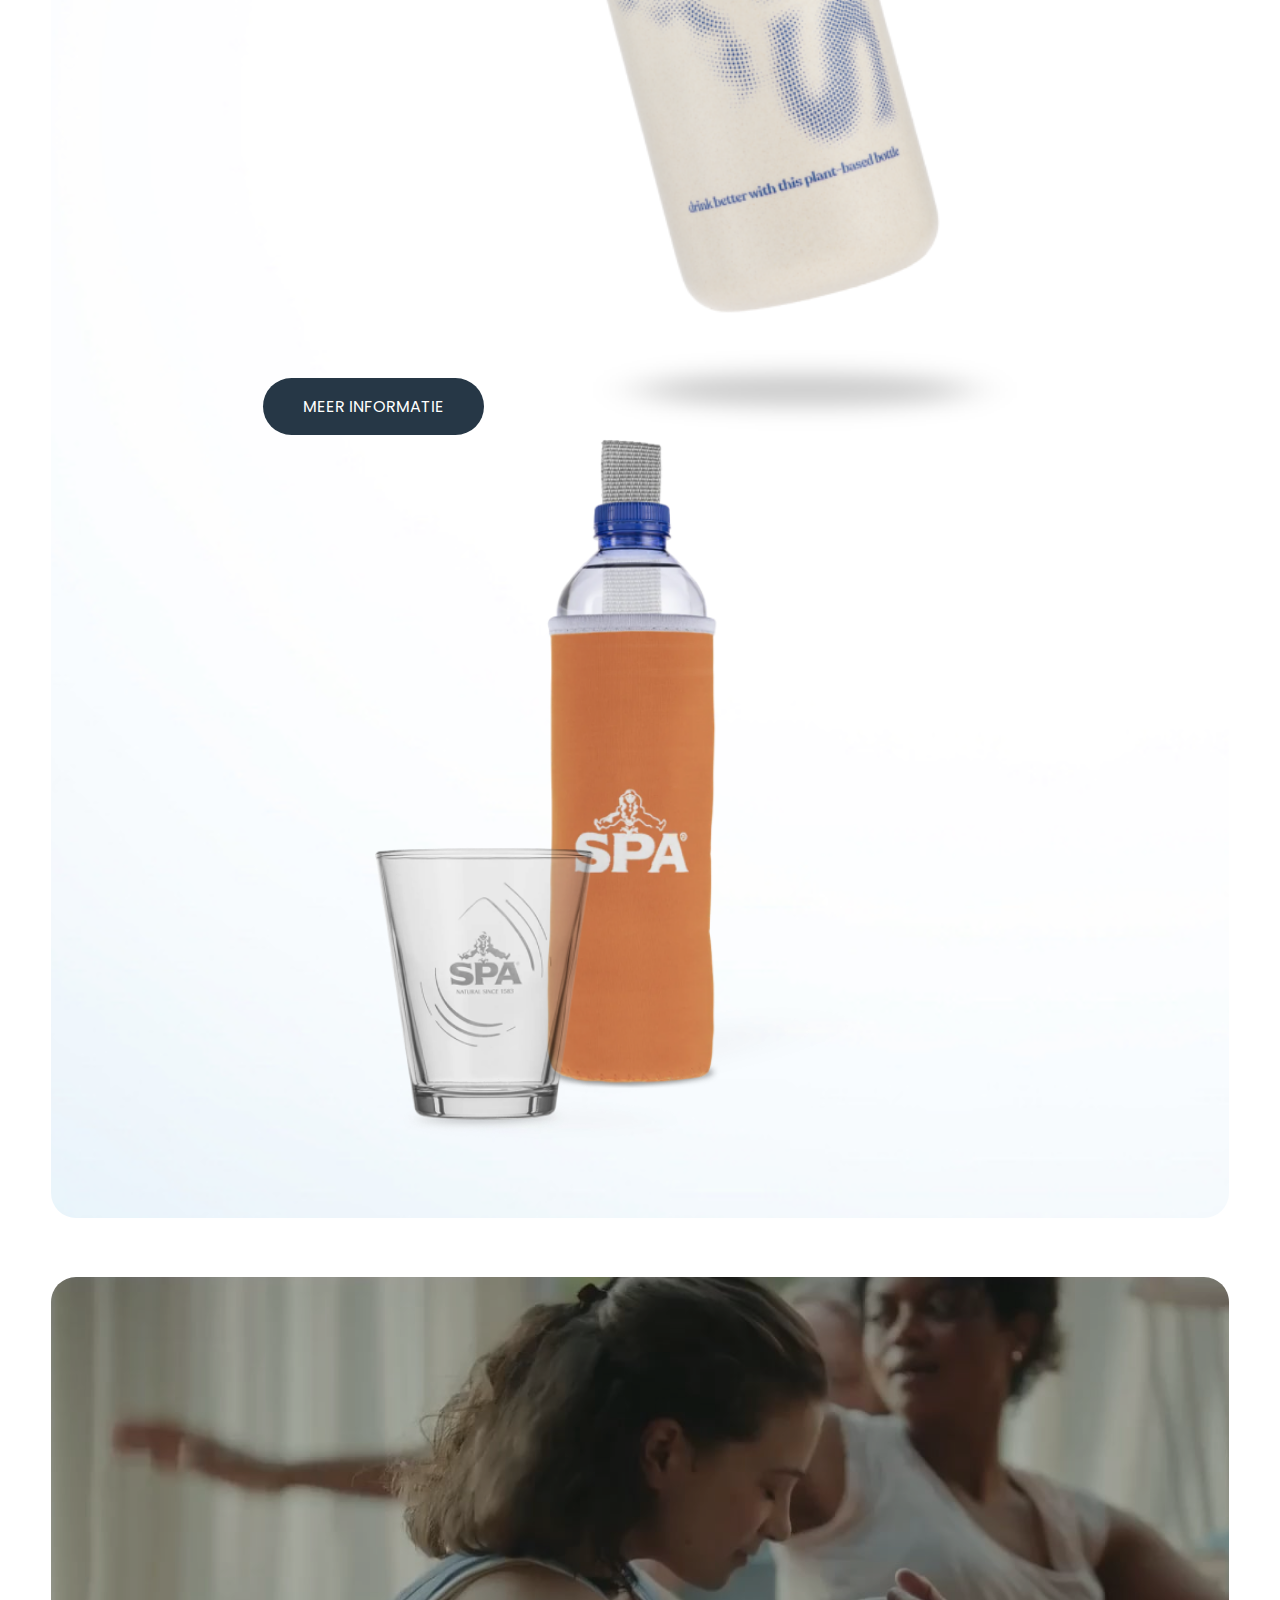
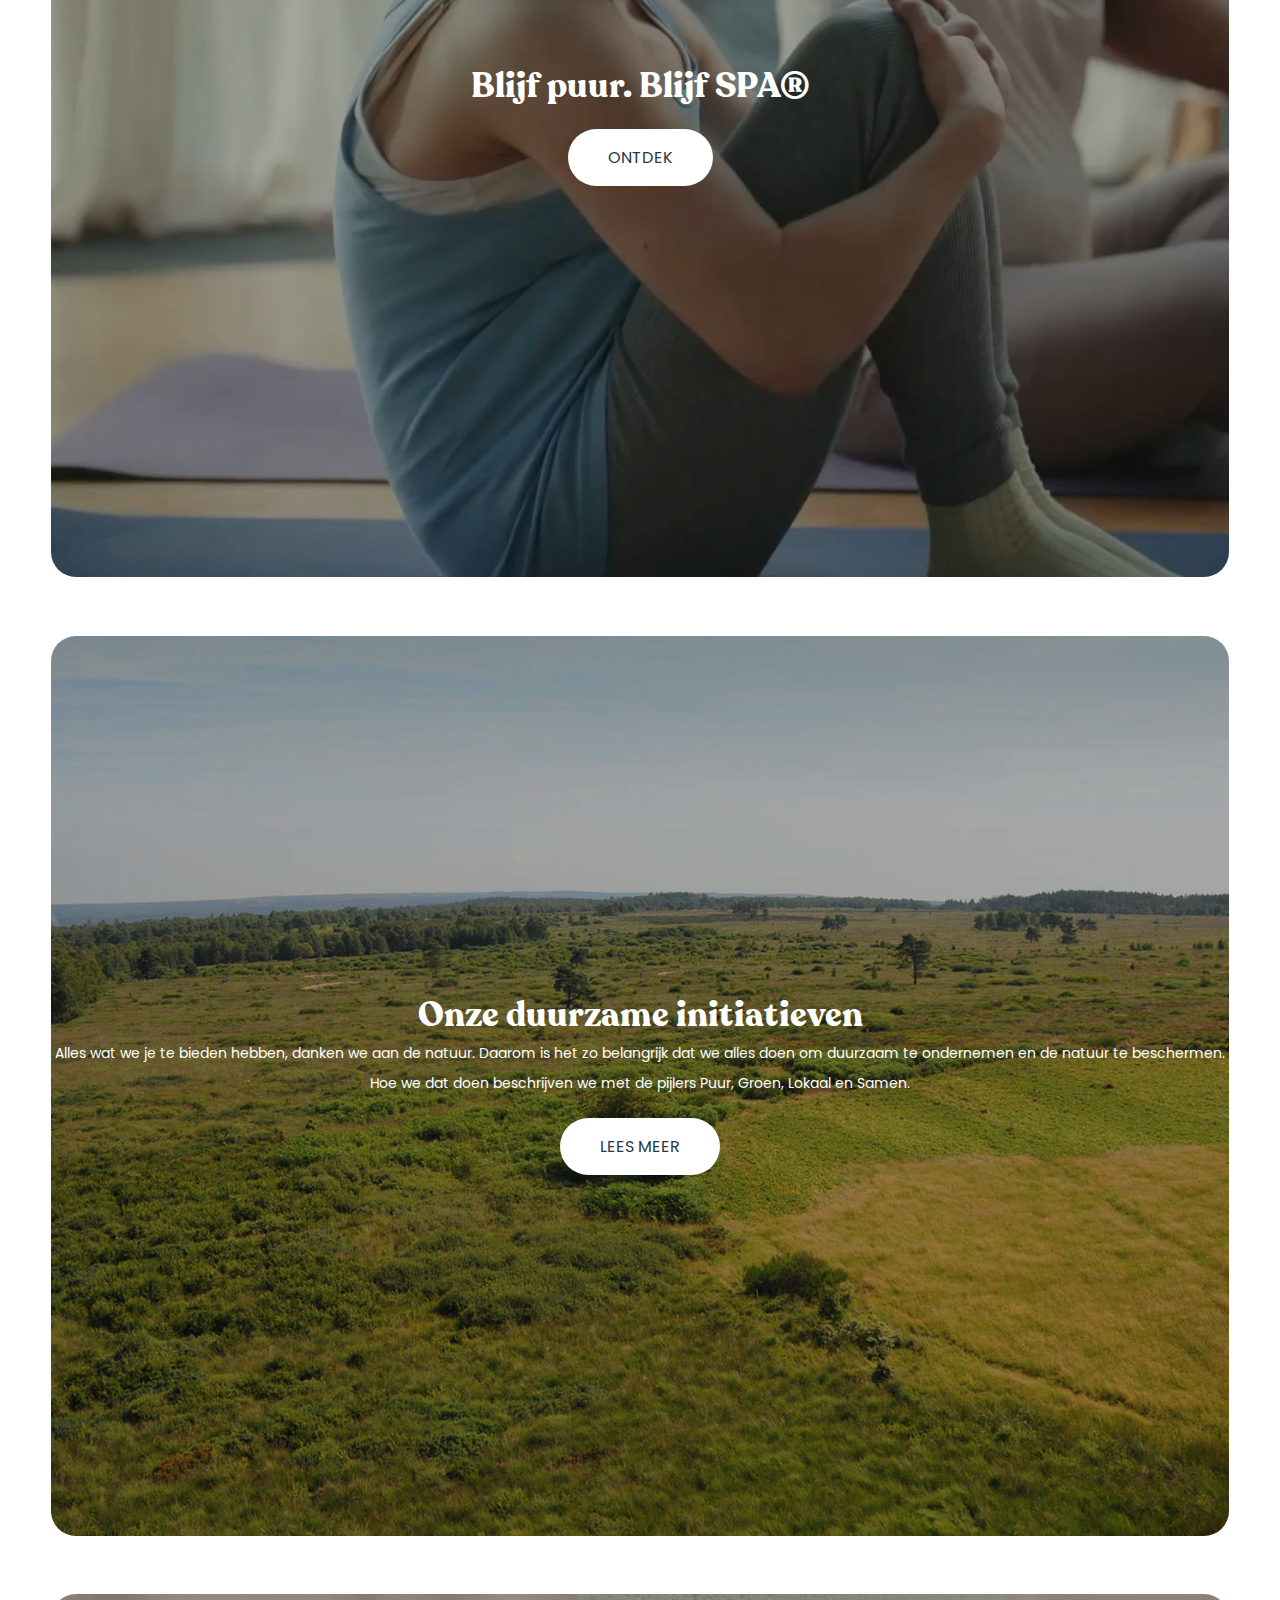
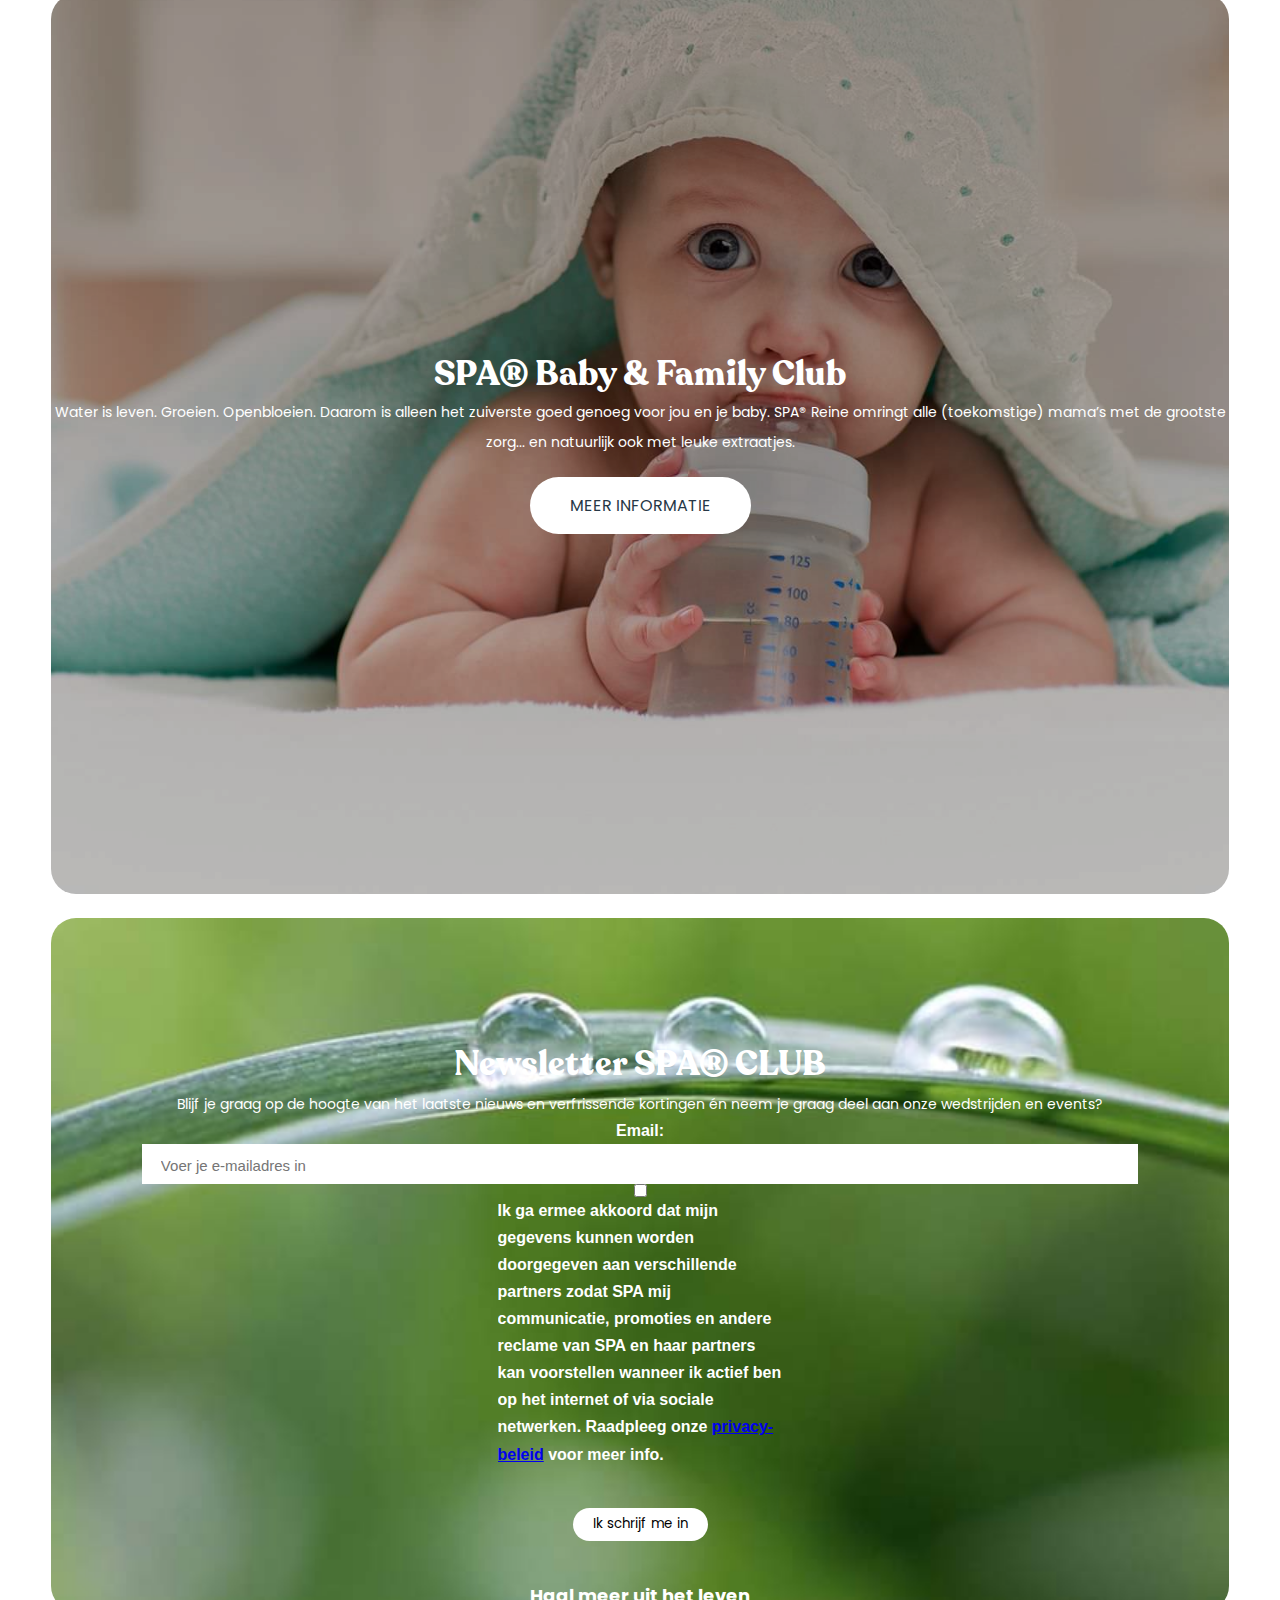
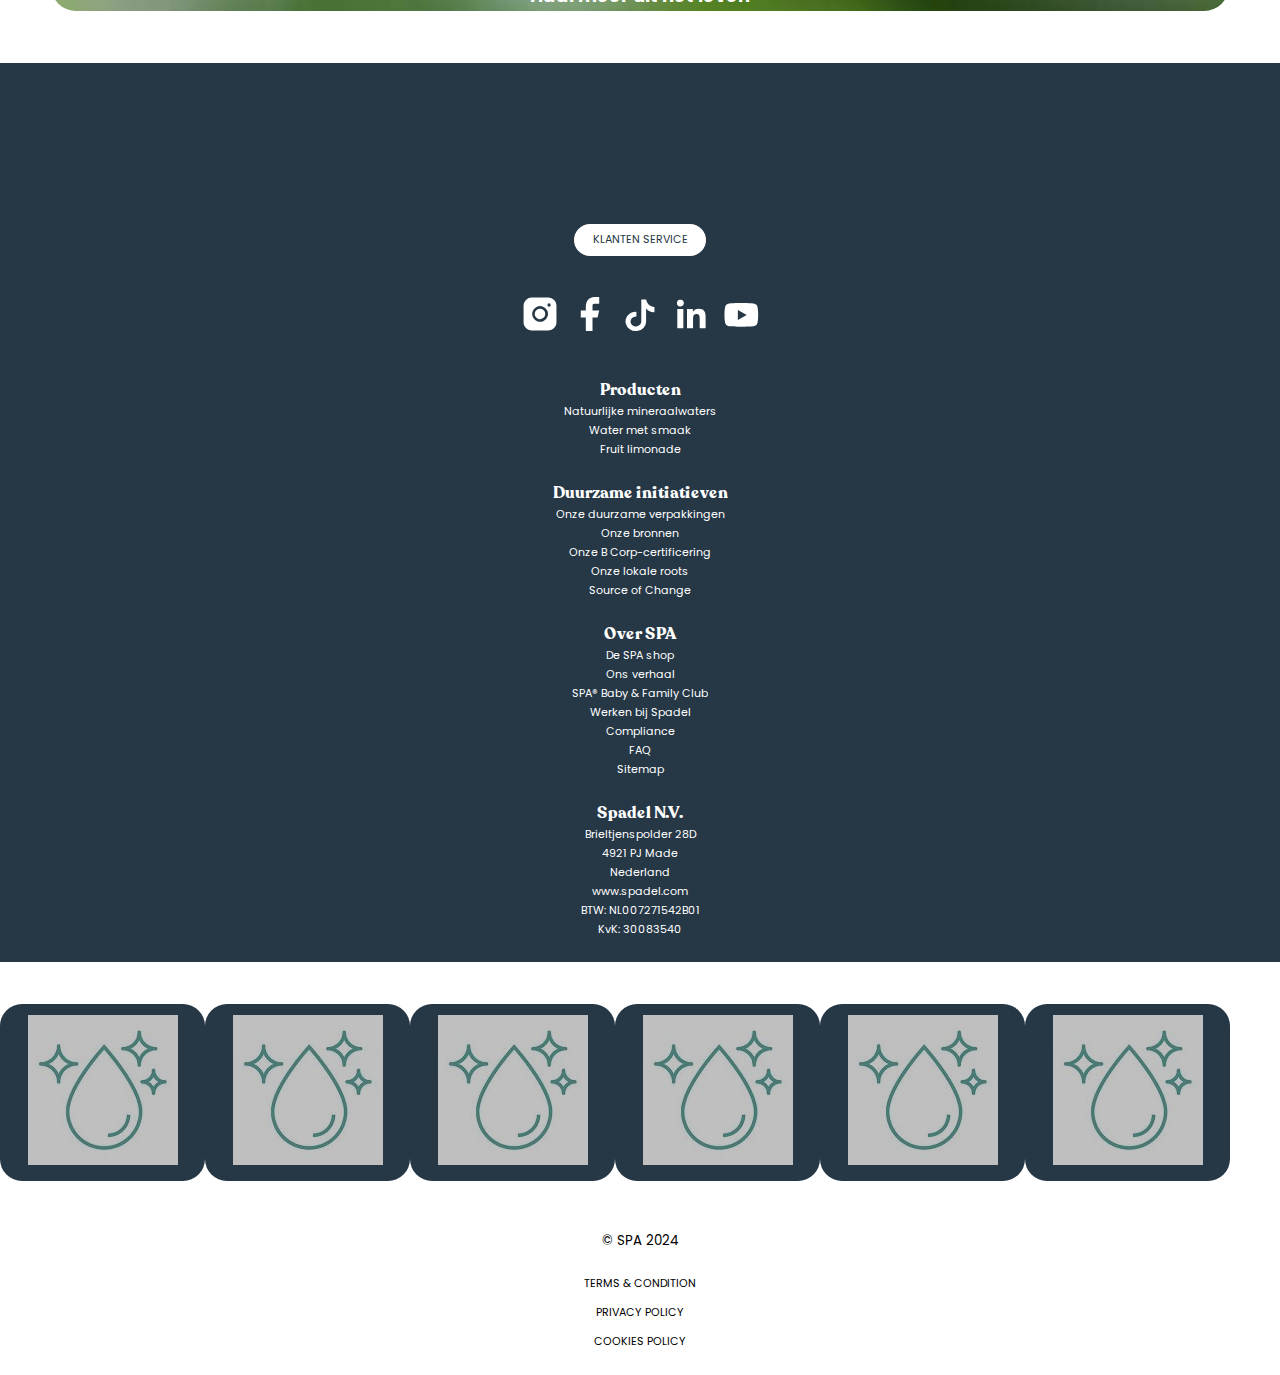
==== commit 98ebdde4: "dCD" ====
--- a/index.html
+++ b/index.html
@@ -2,14 +2,14 @@
 <html lang="nl">
   <head>
     <meta charset="UTF-8" />
-    <meta name="author" content="Randi Berkelaar />
+    <meta name="author" content="Randi Berkelaar" />
     <meta name="viewport" content="width=device-width, initial-scale=1" />
-    <title>Product pagina natuurlijke mineraalwaters</title>
+    <title>Spa home pagina</title>
     <link href="styles/home.css" rel="stylesheet" />
     <link rel="icon" type="image/svg+xml" href="images/favicon.svg" />
   </head>
   <body>
-    <!-- /* Eigenlijk is niks door mij geschreven alleen aangepast vanaf de
+    <!-- /* Eigenlijk a;s je het zo bekijkt niks door mij geschreven alleen aangepast vanaf de
     opdrachten van de les en chatgpt */ -->
     <header>
       <!-- het logo -->
--- a/styles/home.css
+++ b/styles/home.css
@@ -55,13 +55,12 @@
 
  h1, h2, h3 {
 	font-family: 'Recoleta', sans-serif;
-	font-size: 4rem;
+	font-size: 2.125rem;
 }
 
 p {
 	font-family: "Poppins", sans-serif;
-	/* font-size: .875rem; */
-	font-size: 1.5rem;
+	font-size: .875rem;
 	line-height: 2.142857142857143;
 	color: var(--bijna-alle-tekst);
 } 
@@ -102,11 +101,11 @@
 }
 
 /* CTA-knop styling */
-section:first-of-type a.cta {
+section:first-of-type a {
 	display: inline-block;
 	margin-top: 20px;
 	padding: 1em 2.5em;
-	font-size: 2rem;
+	/* font-size: 2rem; */
 	color: var(--donkerblauw);
 	background-color: var(--lichtere-knopjes);
 	text-decoration: none;
@@ -115,7 +114,7 @@
 	-webkit-text-decoration: none;
 }
 
-section:first-of-type a.cta:hover {
+section:first-of-type a {
 	background-color: var(--donkere-knopjes);
 	color: var(--bijna-alle-tekst);
 }
@@ -214,13 +213,10 @@
 }
 
 main section:nth-of-type(2) h3,
-main section:nth-of-type(2) a,
 main section:nth-of-type(3) h3,
-main section:nth-of-type(3) a,
-main section:nth-of-type(4) h3,
-main section:nth-of-type(4) a {
-	color: var(--bijna-alle-tekst);
-	font-size: 3rem;
+main section:nth-of-type(4) h3 {
+	color: var(--bijna-alle-tekst);
+	font-size: 1.25rem;
 }
 
 main section:nth-of-type(2) a,
@@ -229,7 +225,7 @@
 	display: inline-block;
 	margin-top: 20px;
 	padding: .75em 2.5em;
-	font-size: 2rem;
+	/* font-size: 2rem; */
 	font-family: "Poppins", sans-serif;
 	color: var(--bijna-alle-tekst);
 	background-color: var(--donkere-knopjes);
@@ -298,7 +294,7 @@
 	display: inline-block;
 	margin-top: 20px;
 	padding: 1em 2.5em;
-	font-size: 2rem;
+	/* font-size: 2rem; */
 	font-family: "Poppins", sans-serif;
 	color: var(--donkerblauw);
 	background-color: var(--lichtere-knopjes);
@@ -338,7 +334,7 @@
 	margin-top: 20px;
 	padding: 1em 2.5em;
 	font-family: "Poppins", sans-serif;
-	font-size: 1.5rem;
+	/* font-size: 1.5rem; */
 	color: var(--bijna-alle-tekst);
 	background-color: var(--donkerblauw);
 	text-decoration: none;
@@ -878,3 +874,20 @@
 /* a:visited {
   color: #6c757d;
 } */
+
+
+/* @media screen and (min-width: 1000px) {
+	body main {
+		padding: 0 1%;		
+	}
+
+	h1, h2 {
+		max-width: 10em;
+	}
+
+	section:first-of-type a.cta {
+		font-size: .9rem;
+	}
+
+
+} */
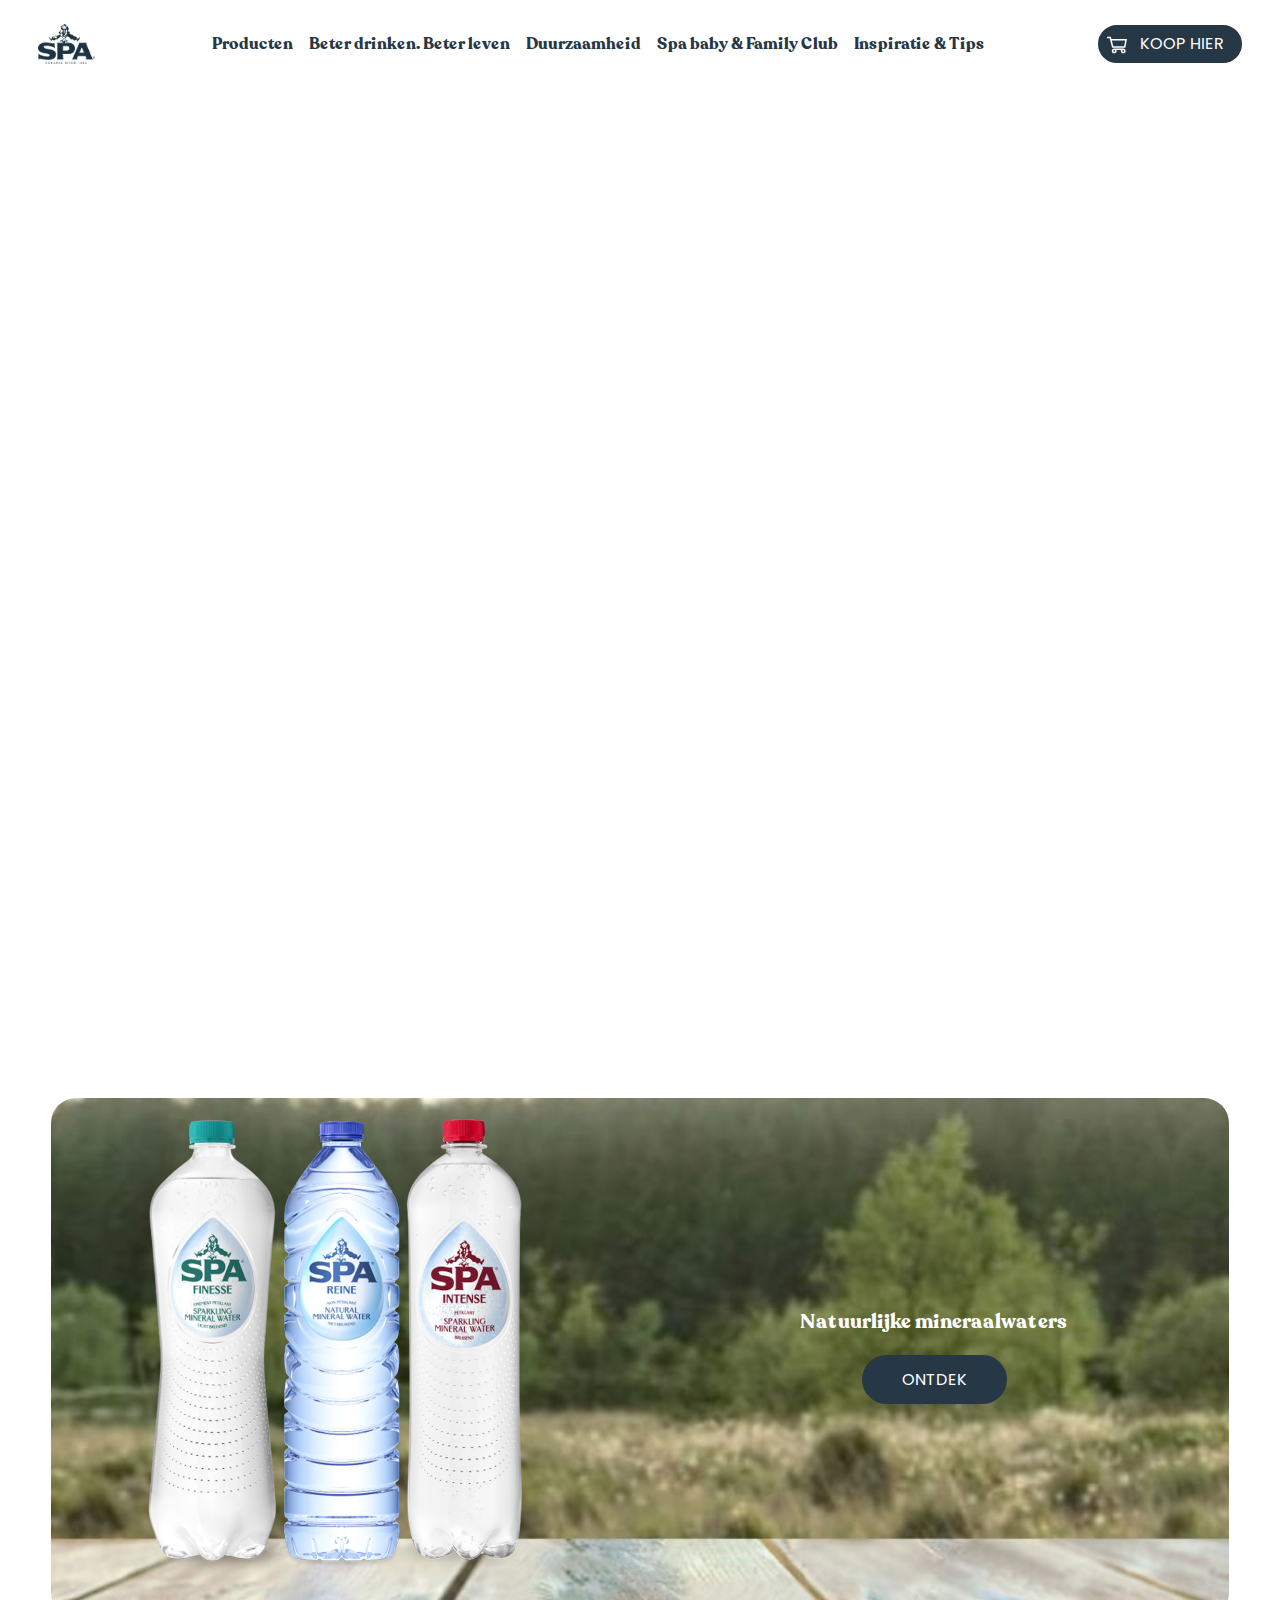
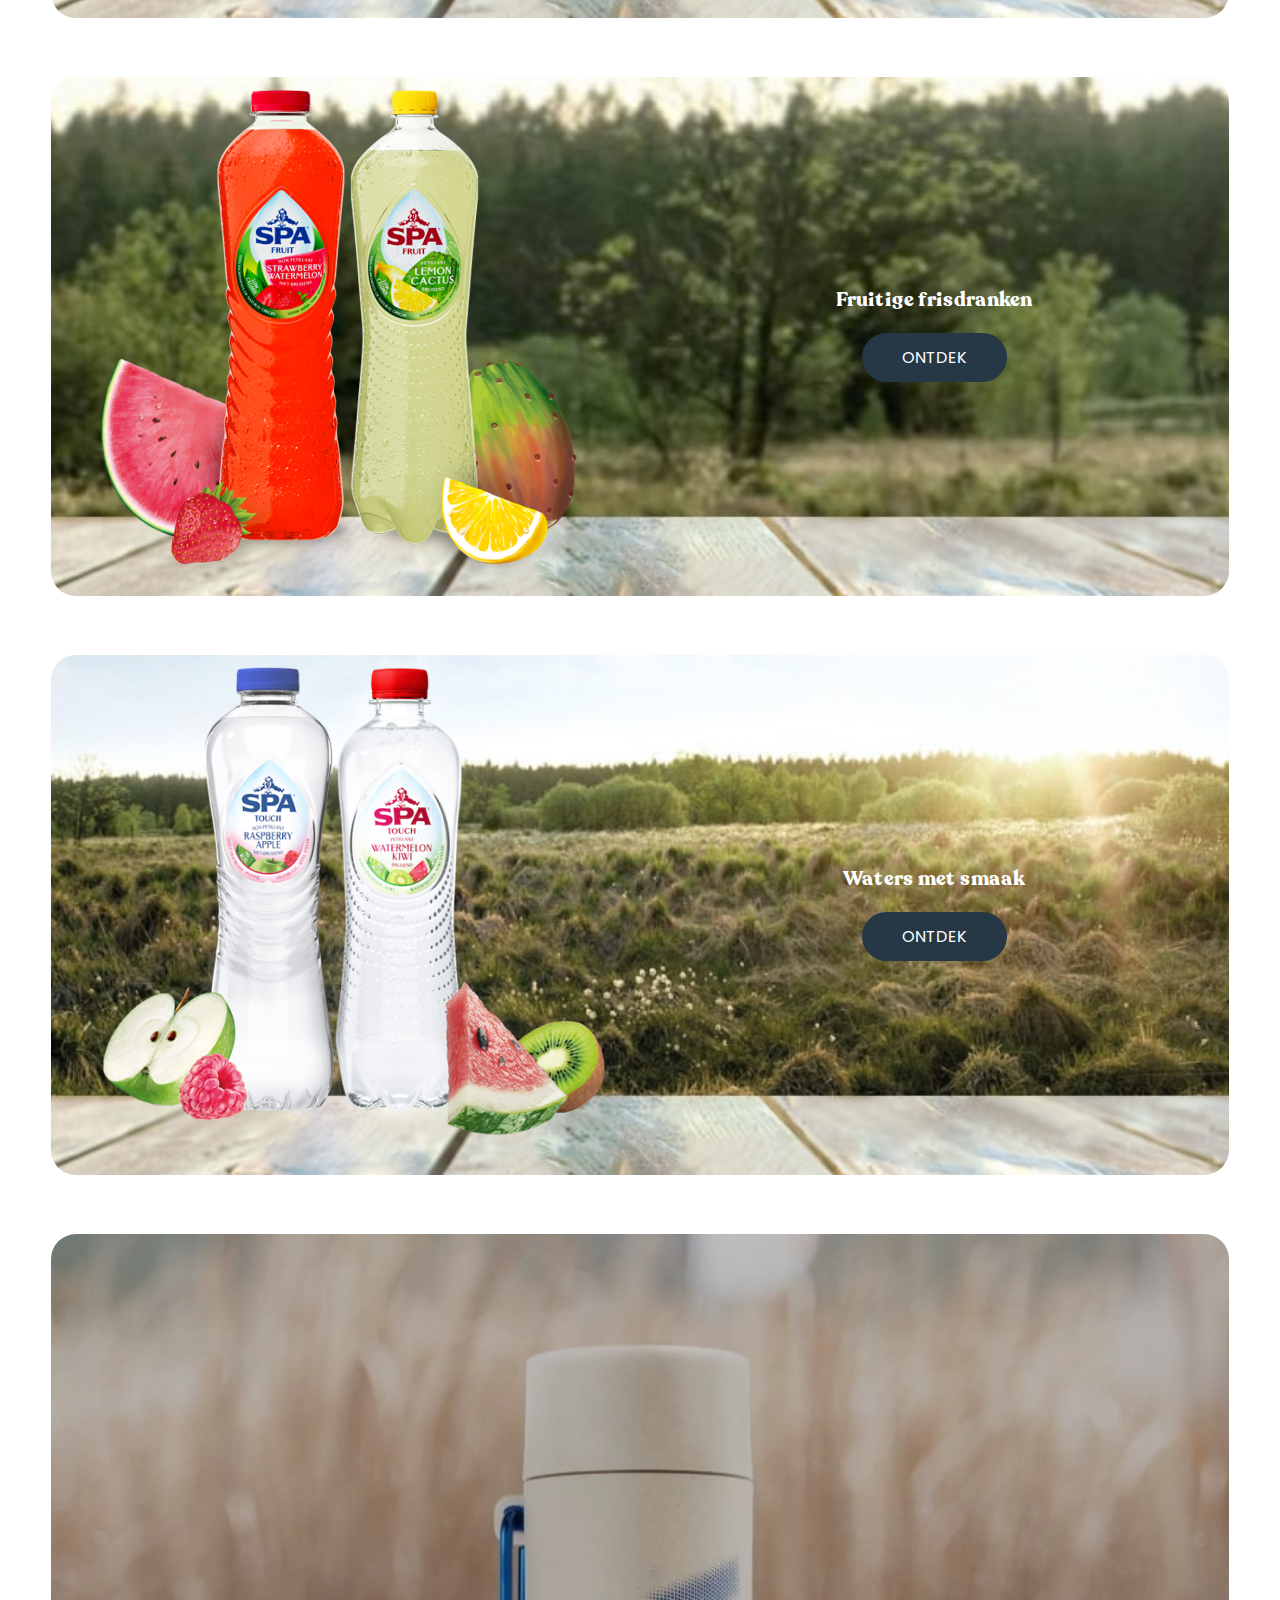
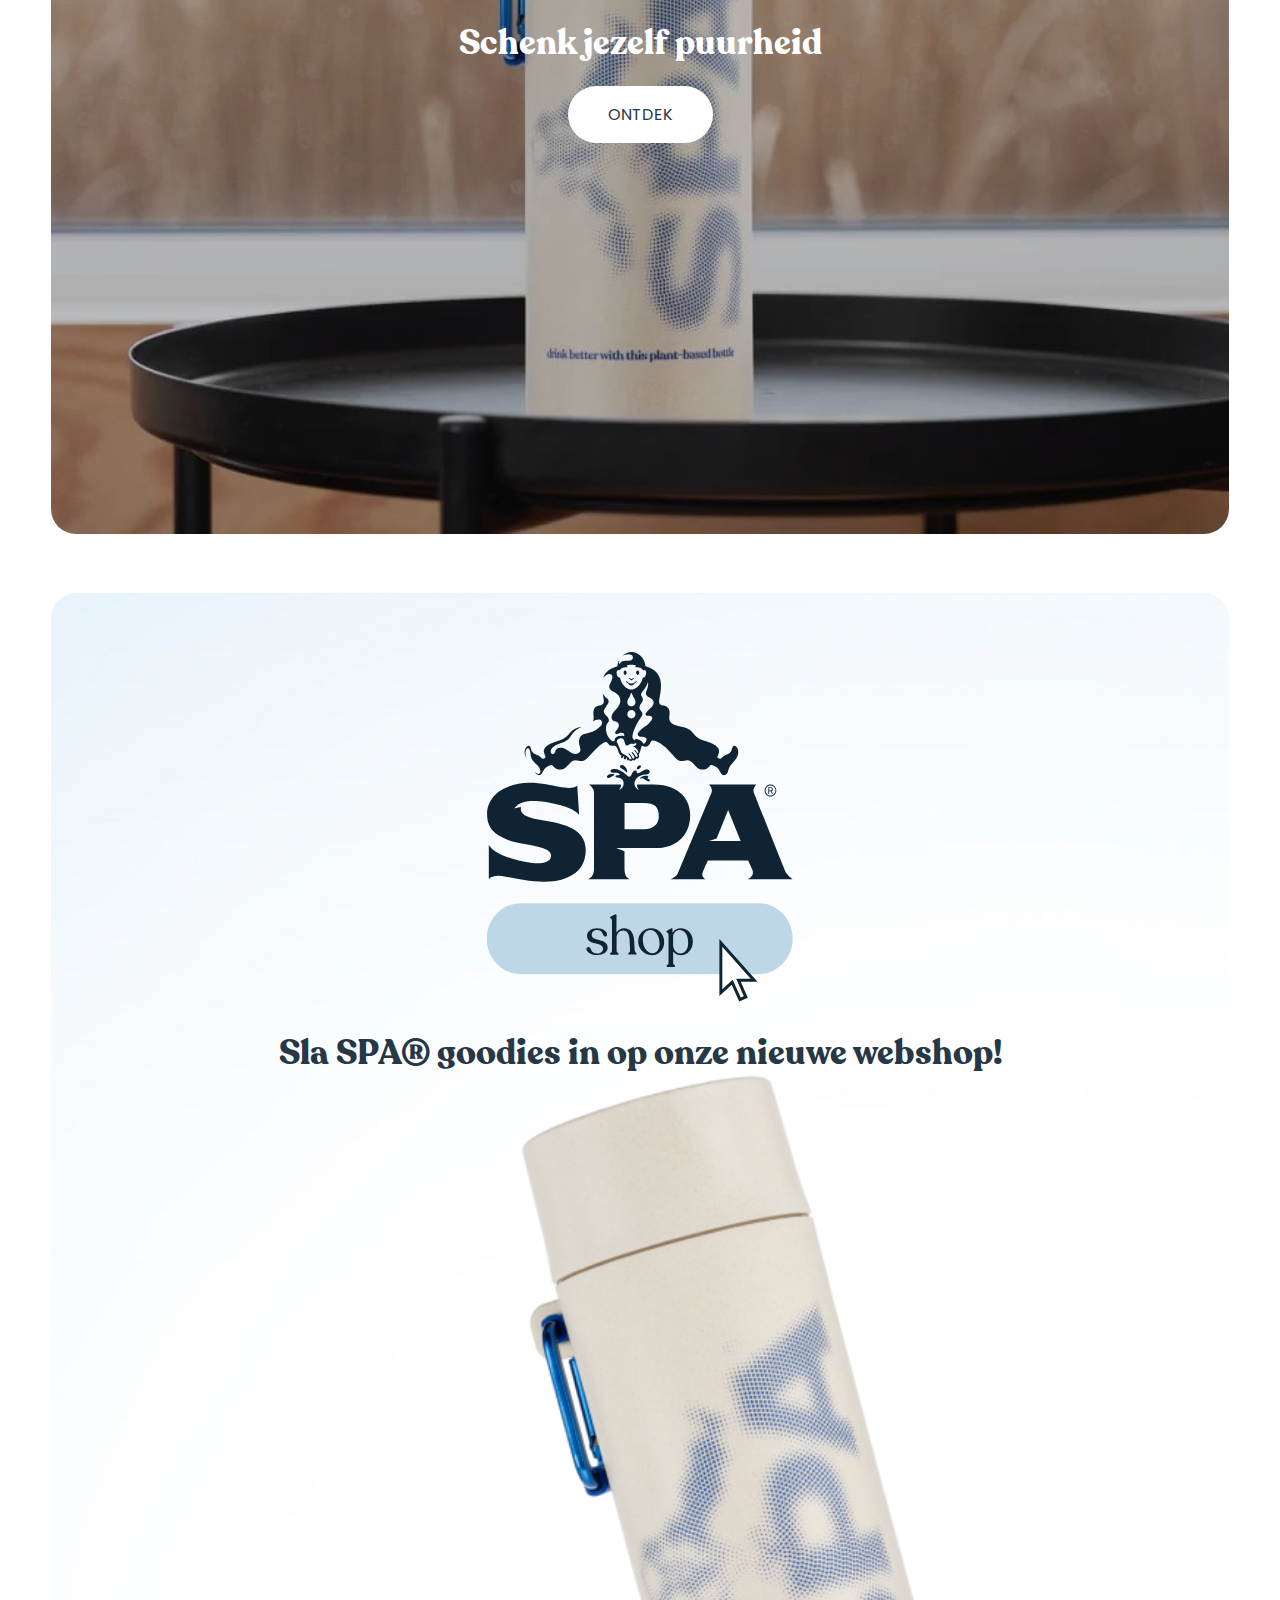
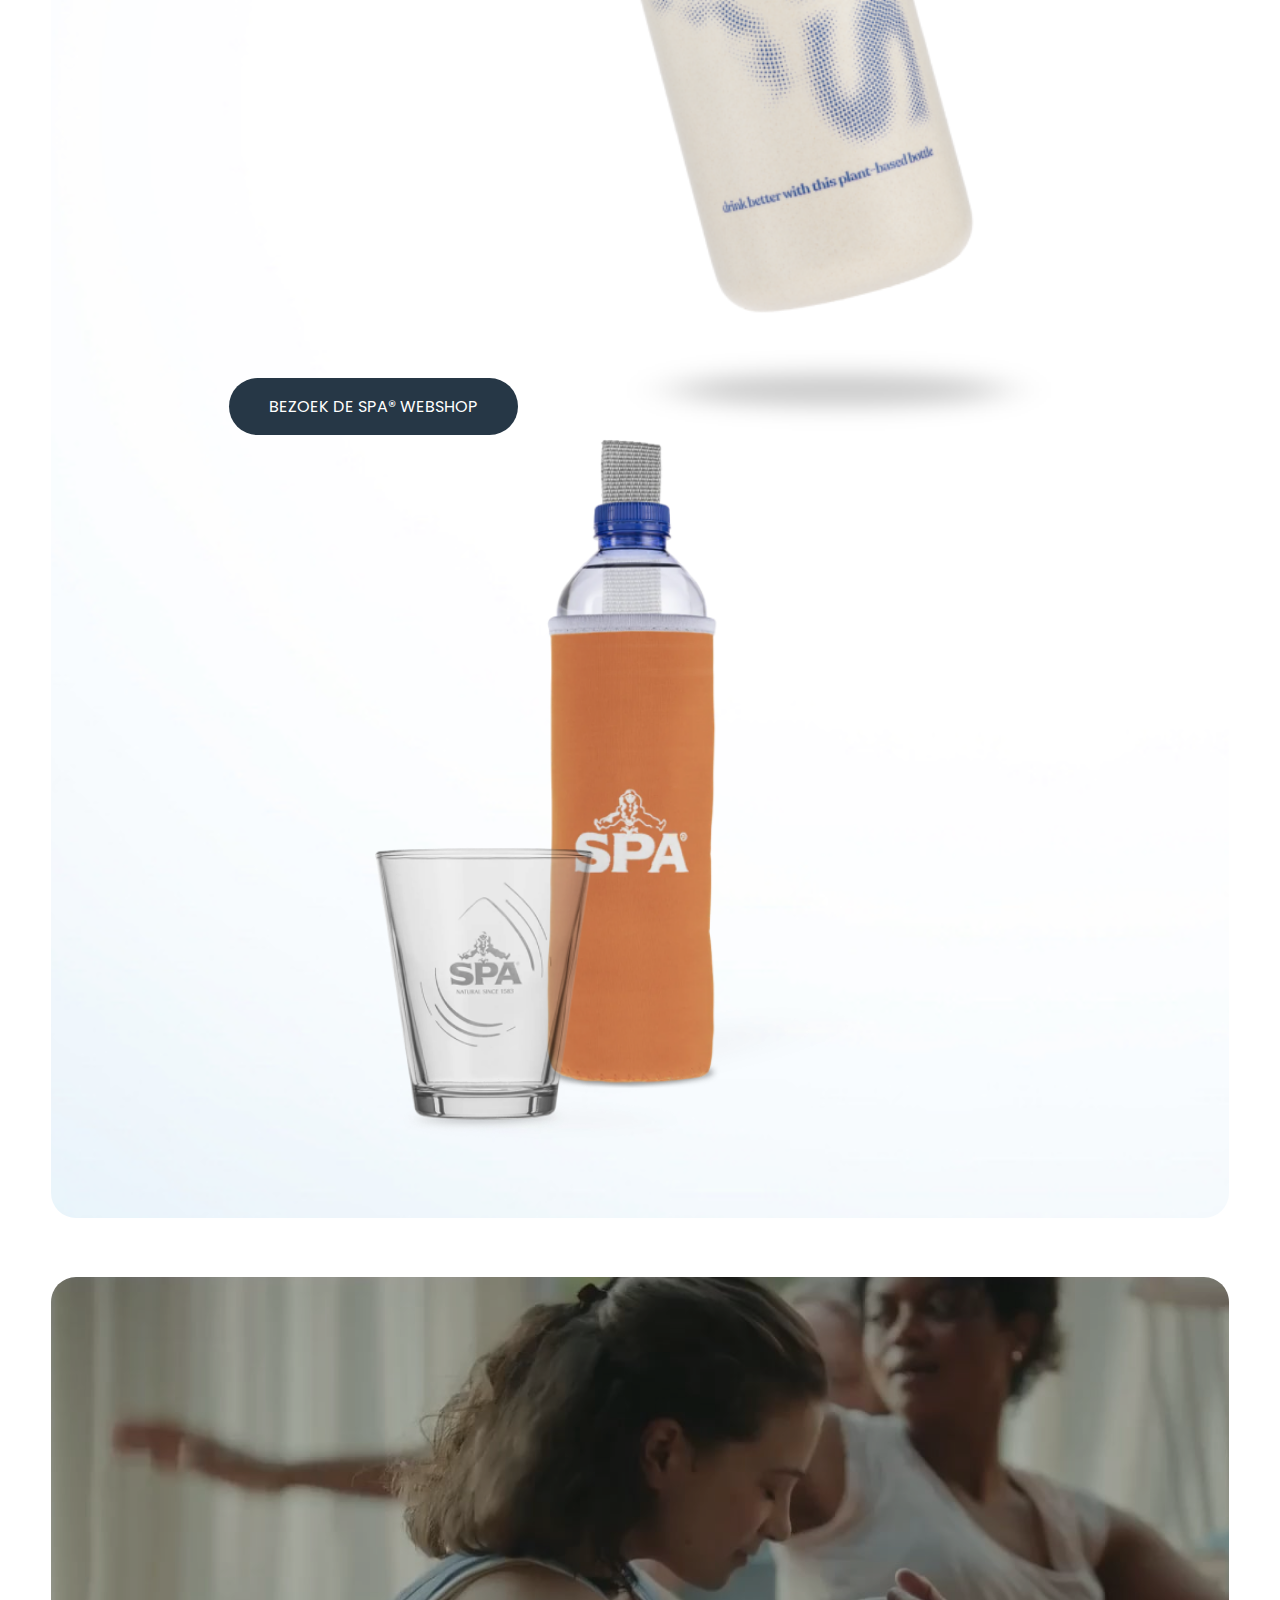
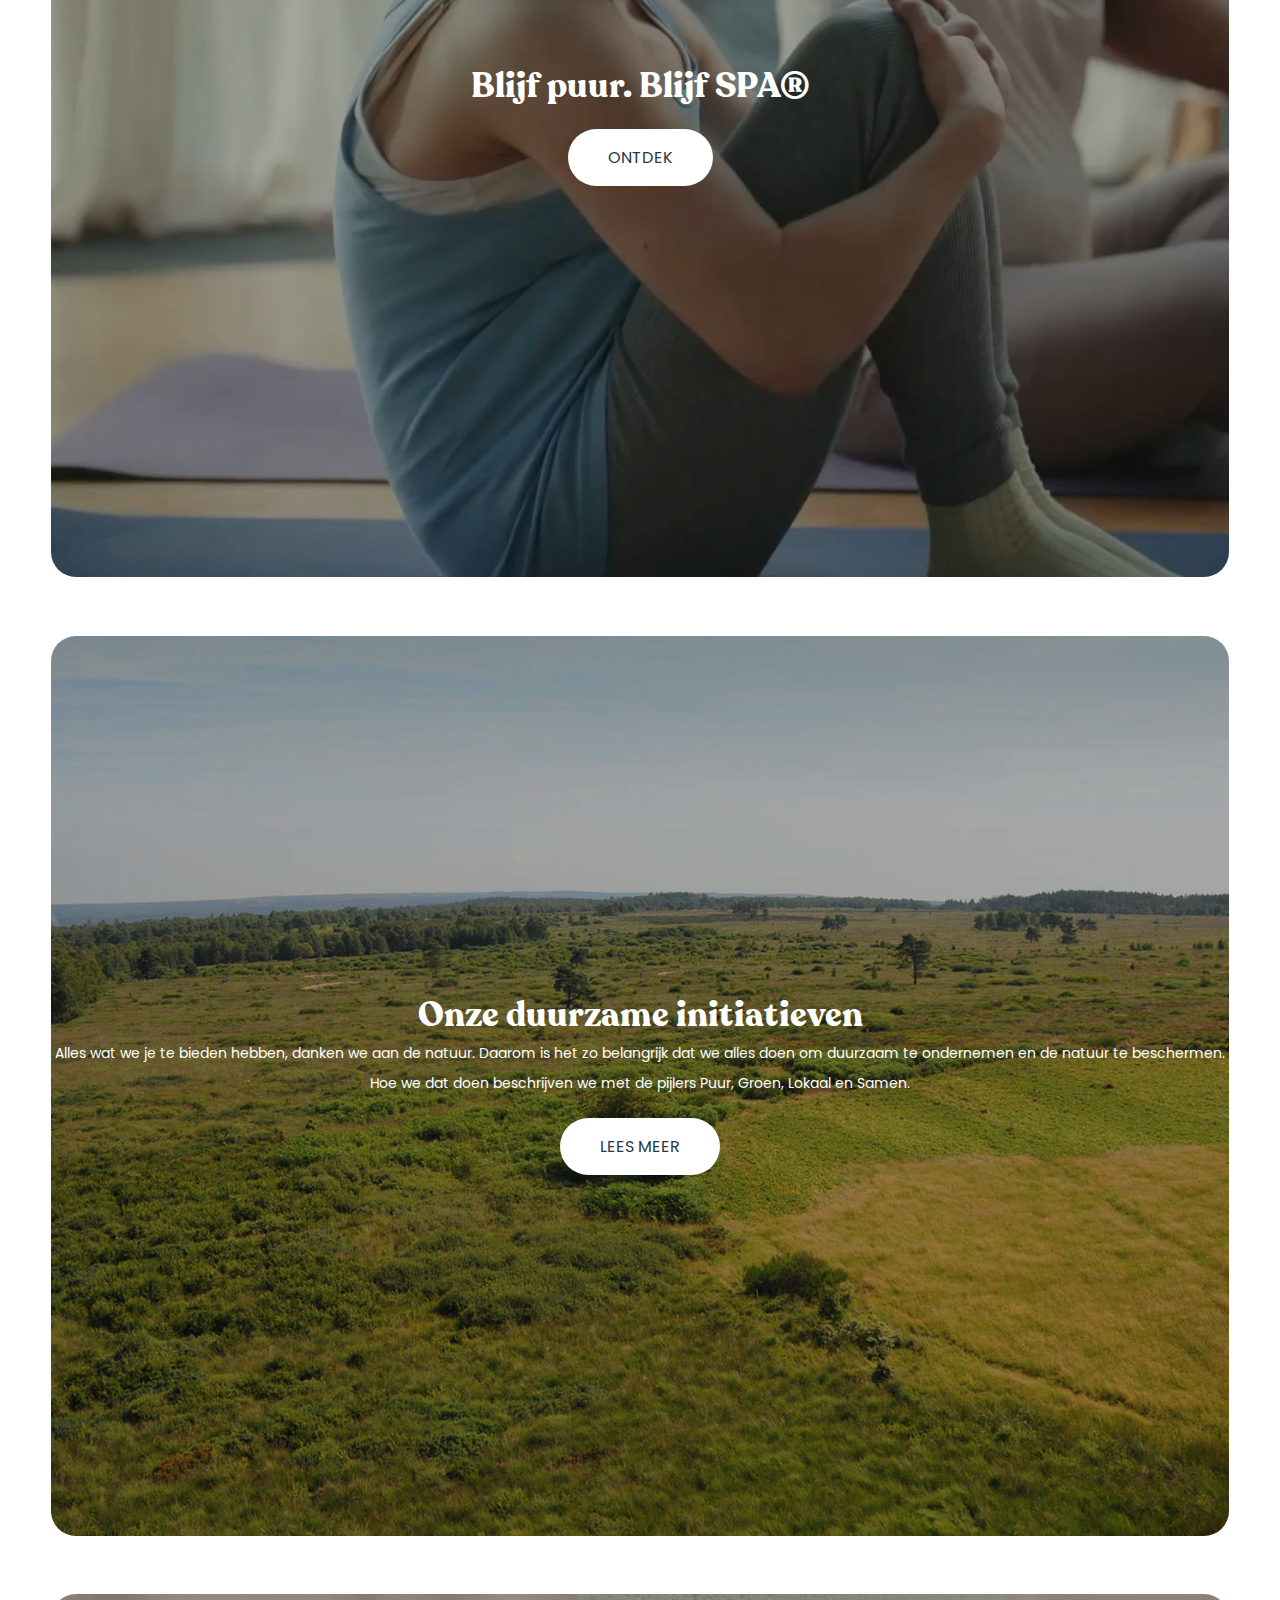
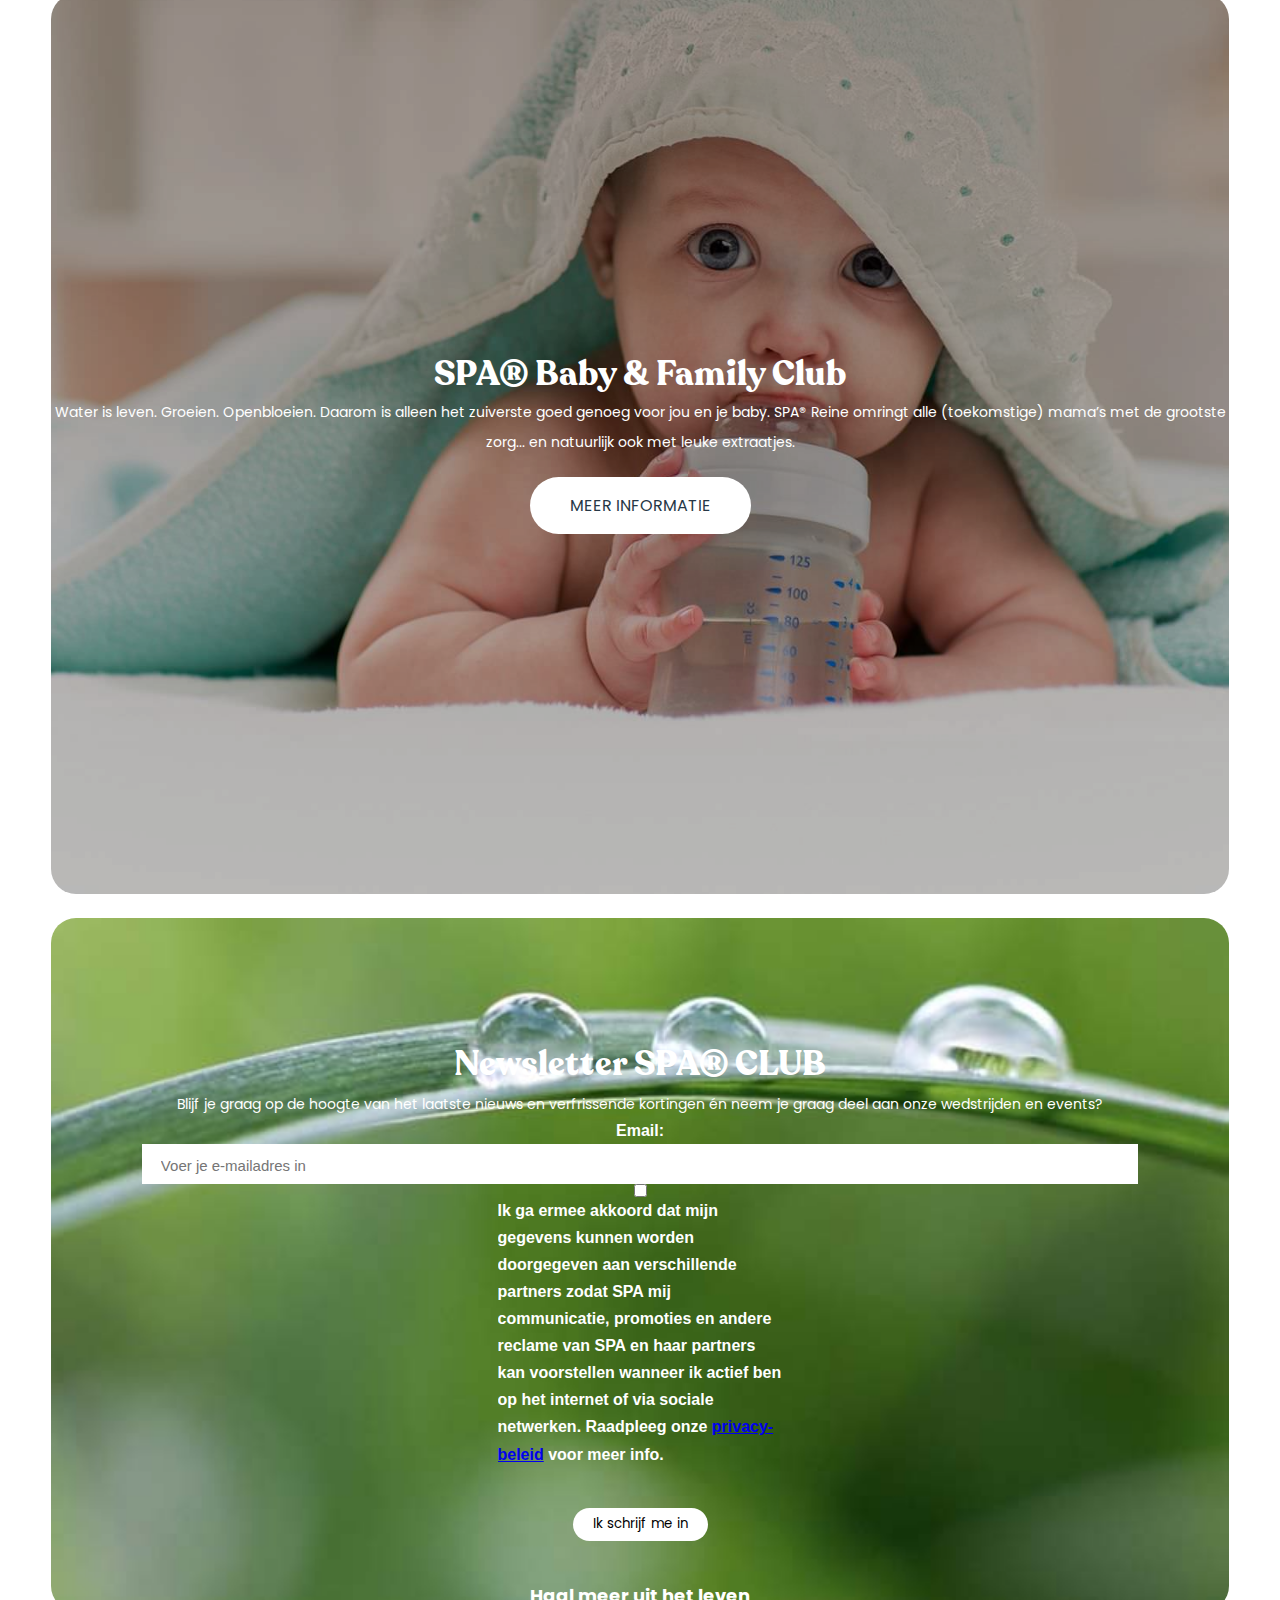
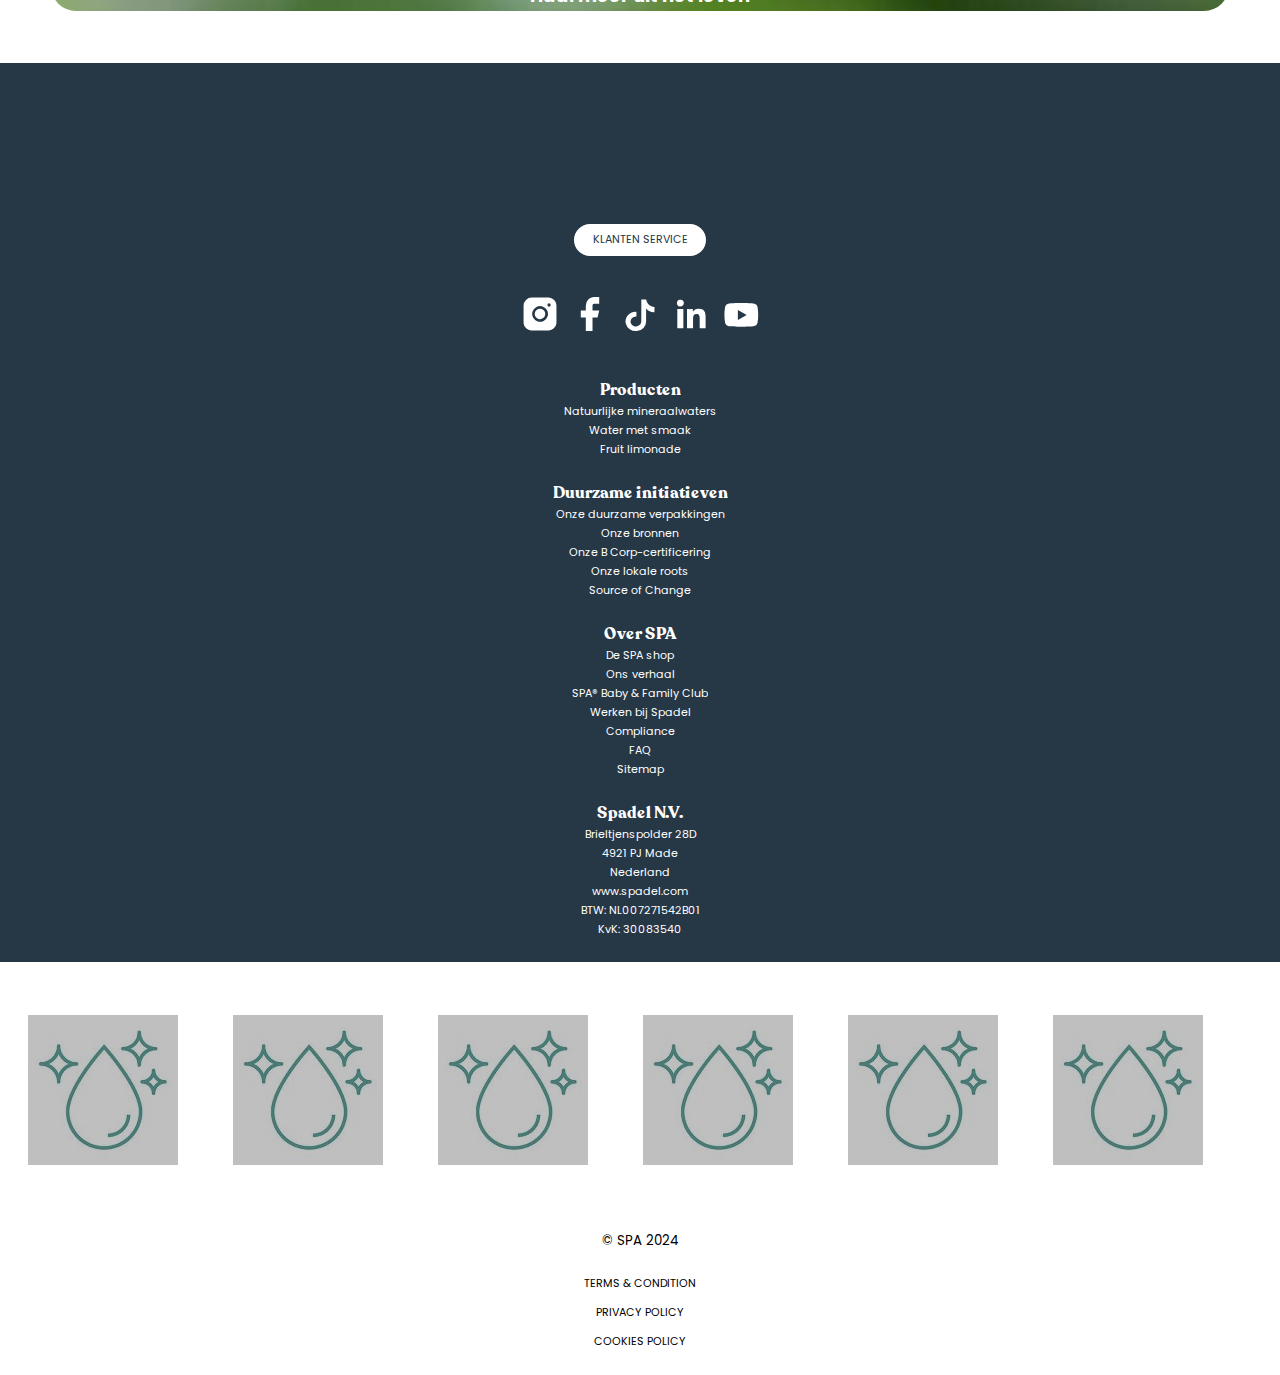
==== commit 991de5b5: "SFSF" ====
--- a/index.html
+++ b/index.html
@@ -212,7 +212,7 @@
           </svg>
         </a>
         <h2>Sla SPA® goodies in op onze nieuwe webshop!</h2>
-        <a href="#">MEER INFORMATIE</a>
+        <a href="#">BEZOEK DE SPA® WEBSHOP</a>
         <figure>
           <img src="images/home-fotos/spa-shop-left.png" alt="Afbeelding 1" />
         </figure>
--- a/styles/home.css
+++ b/styles/home.css
@@ -114,7 +114,7 @@
 	-webkit-text-decoration: none;
 }
 
-section:first-of-type a {
+main section:first-of-type a {
 	background-color: var(--donkere-knopjes);
 	color: var(--bijna-alle-tekst);
 }
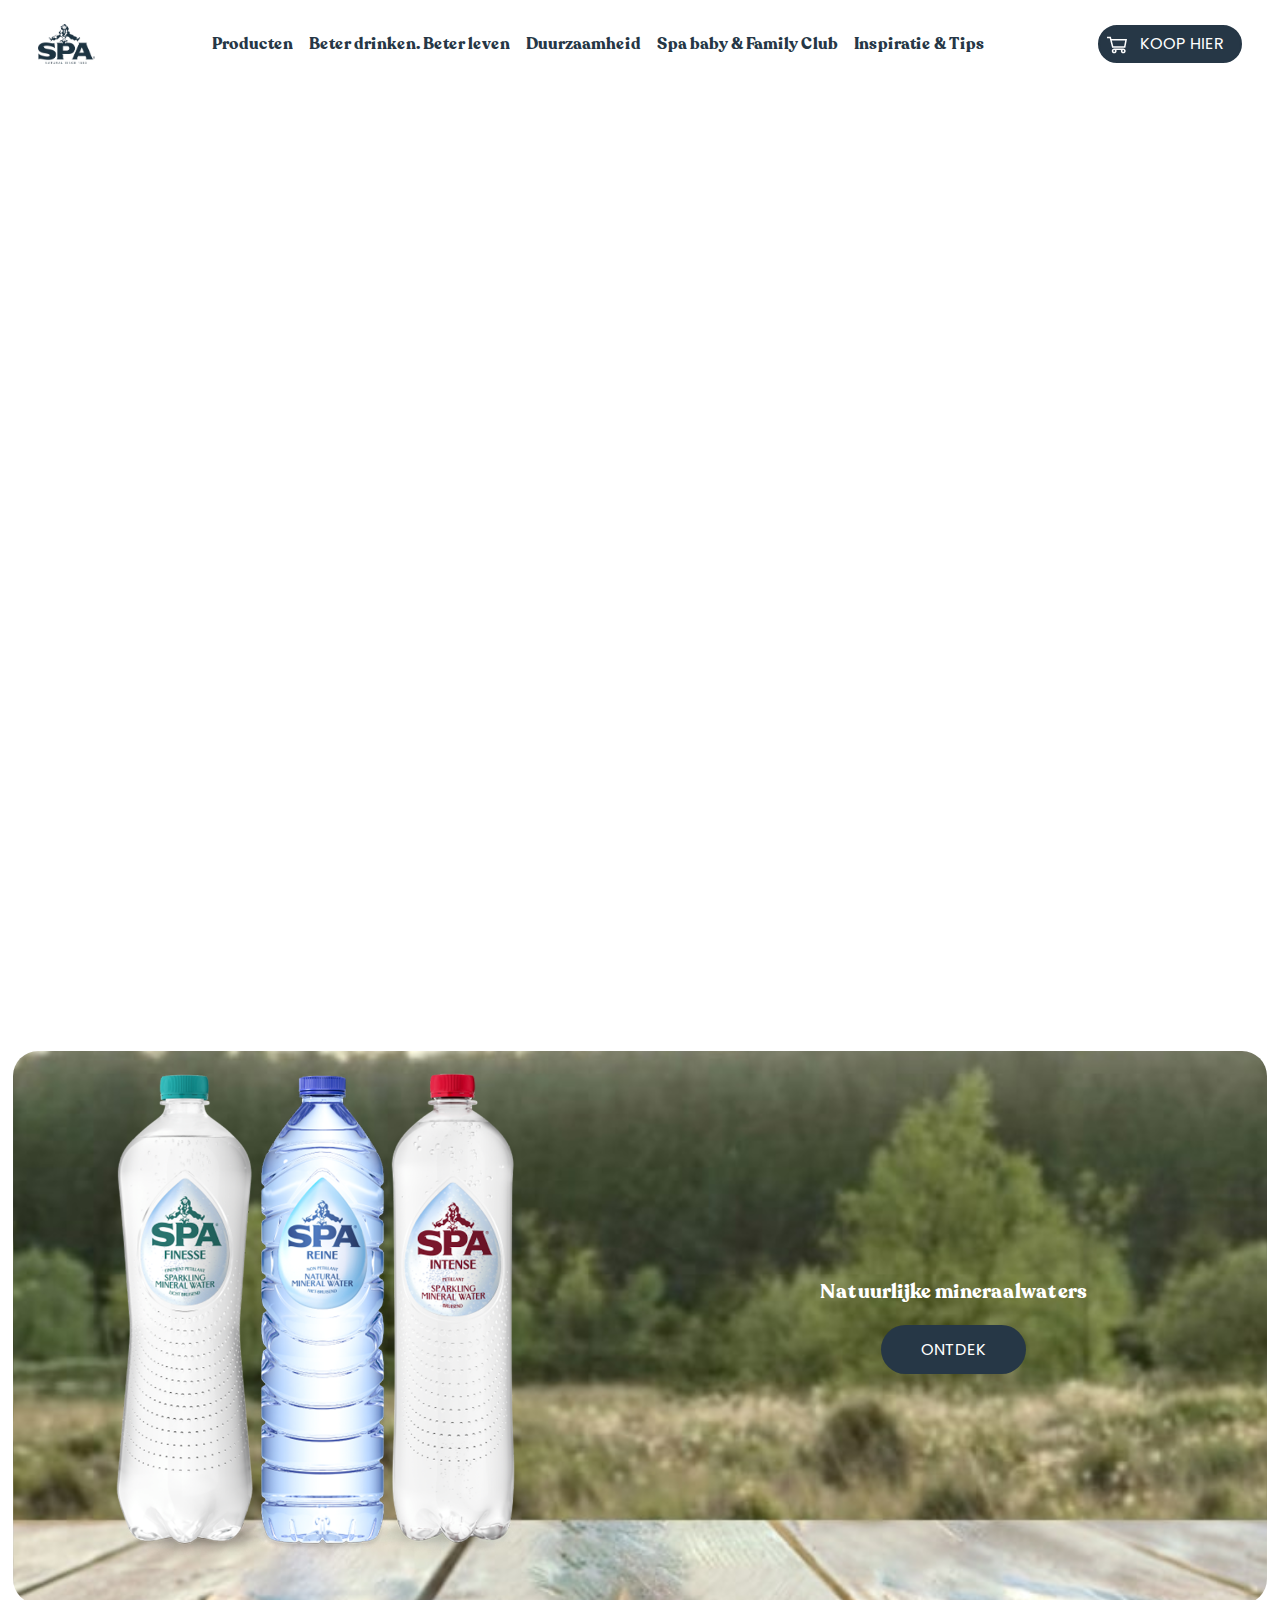
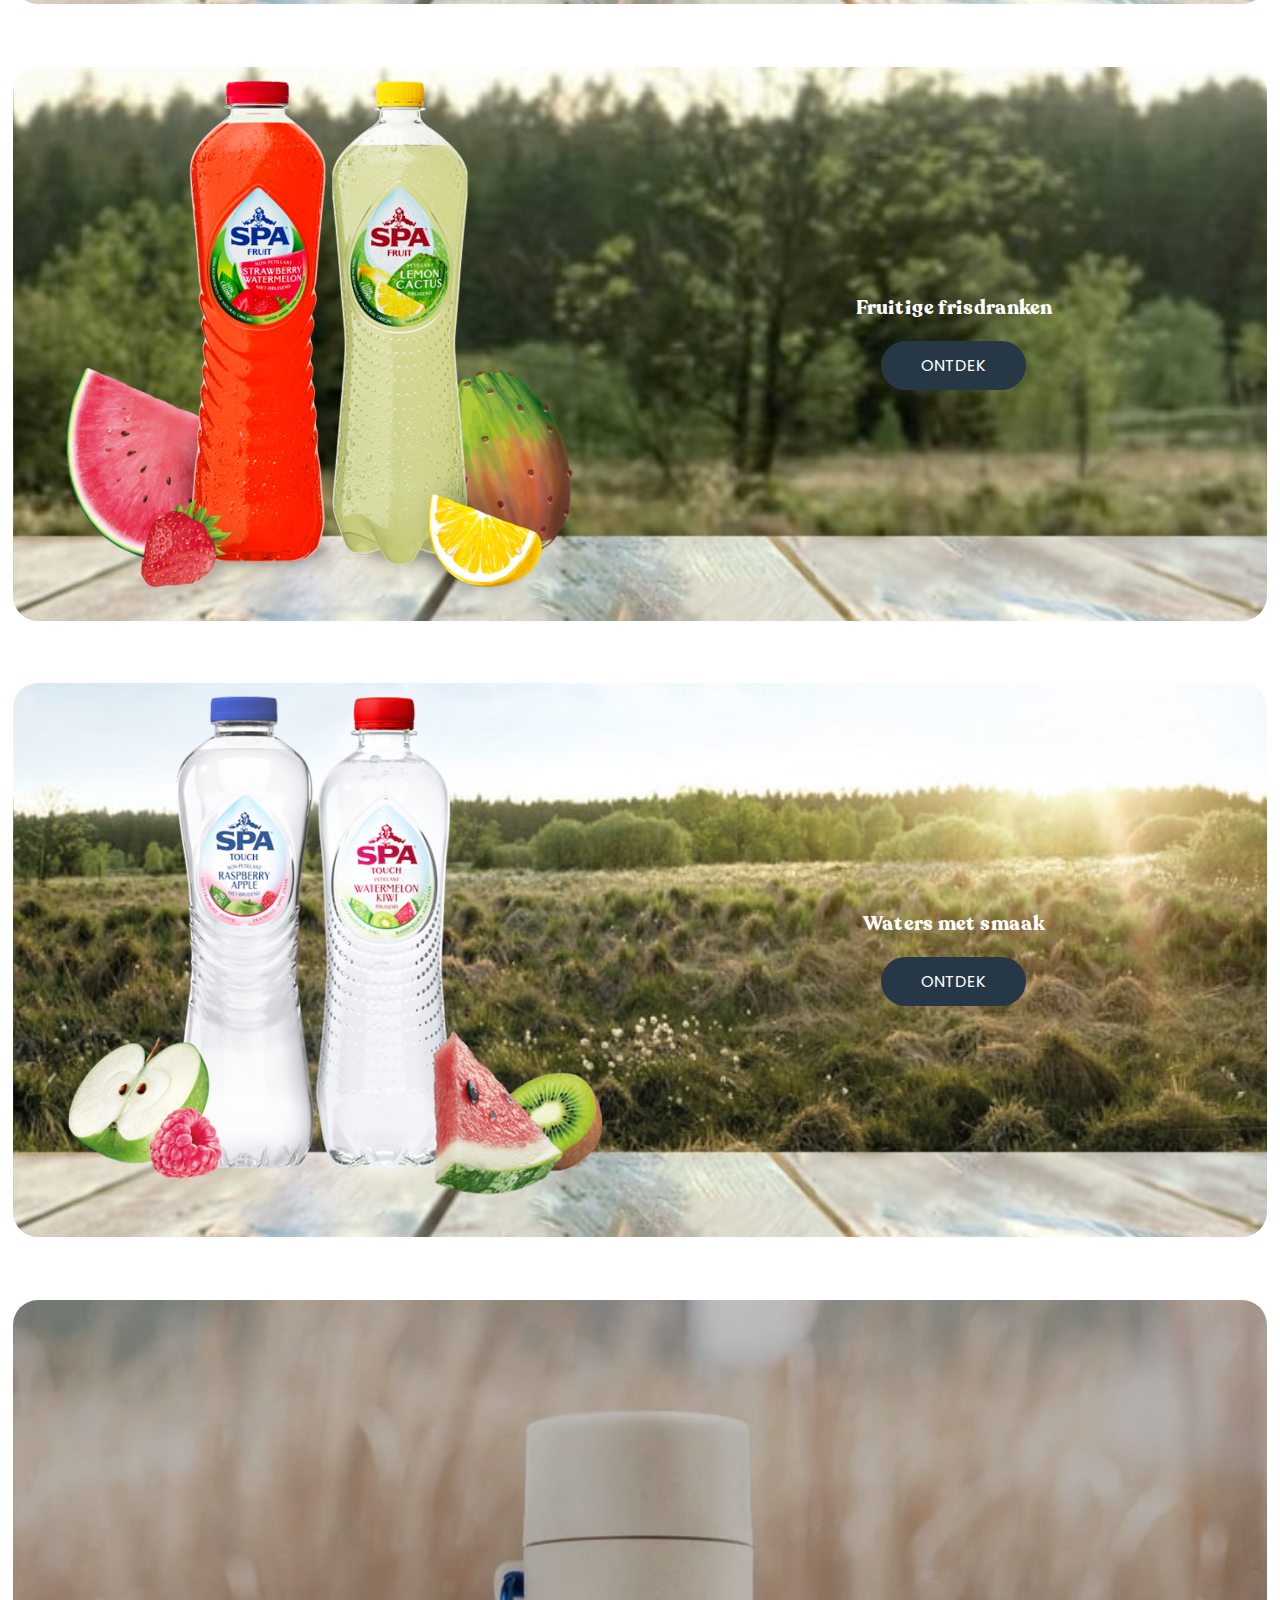
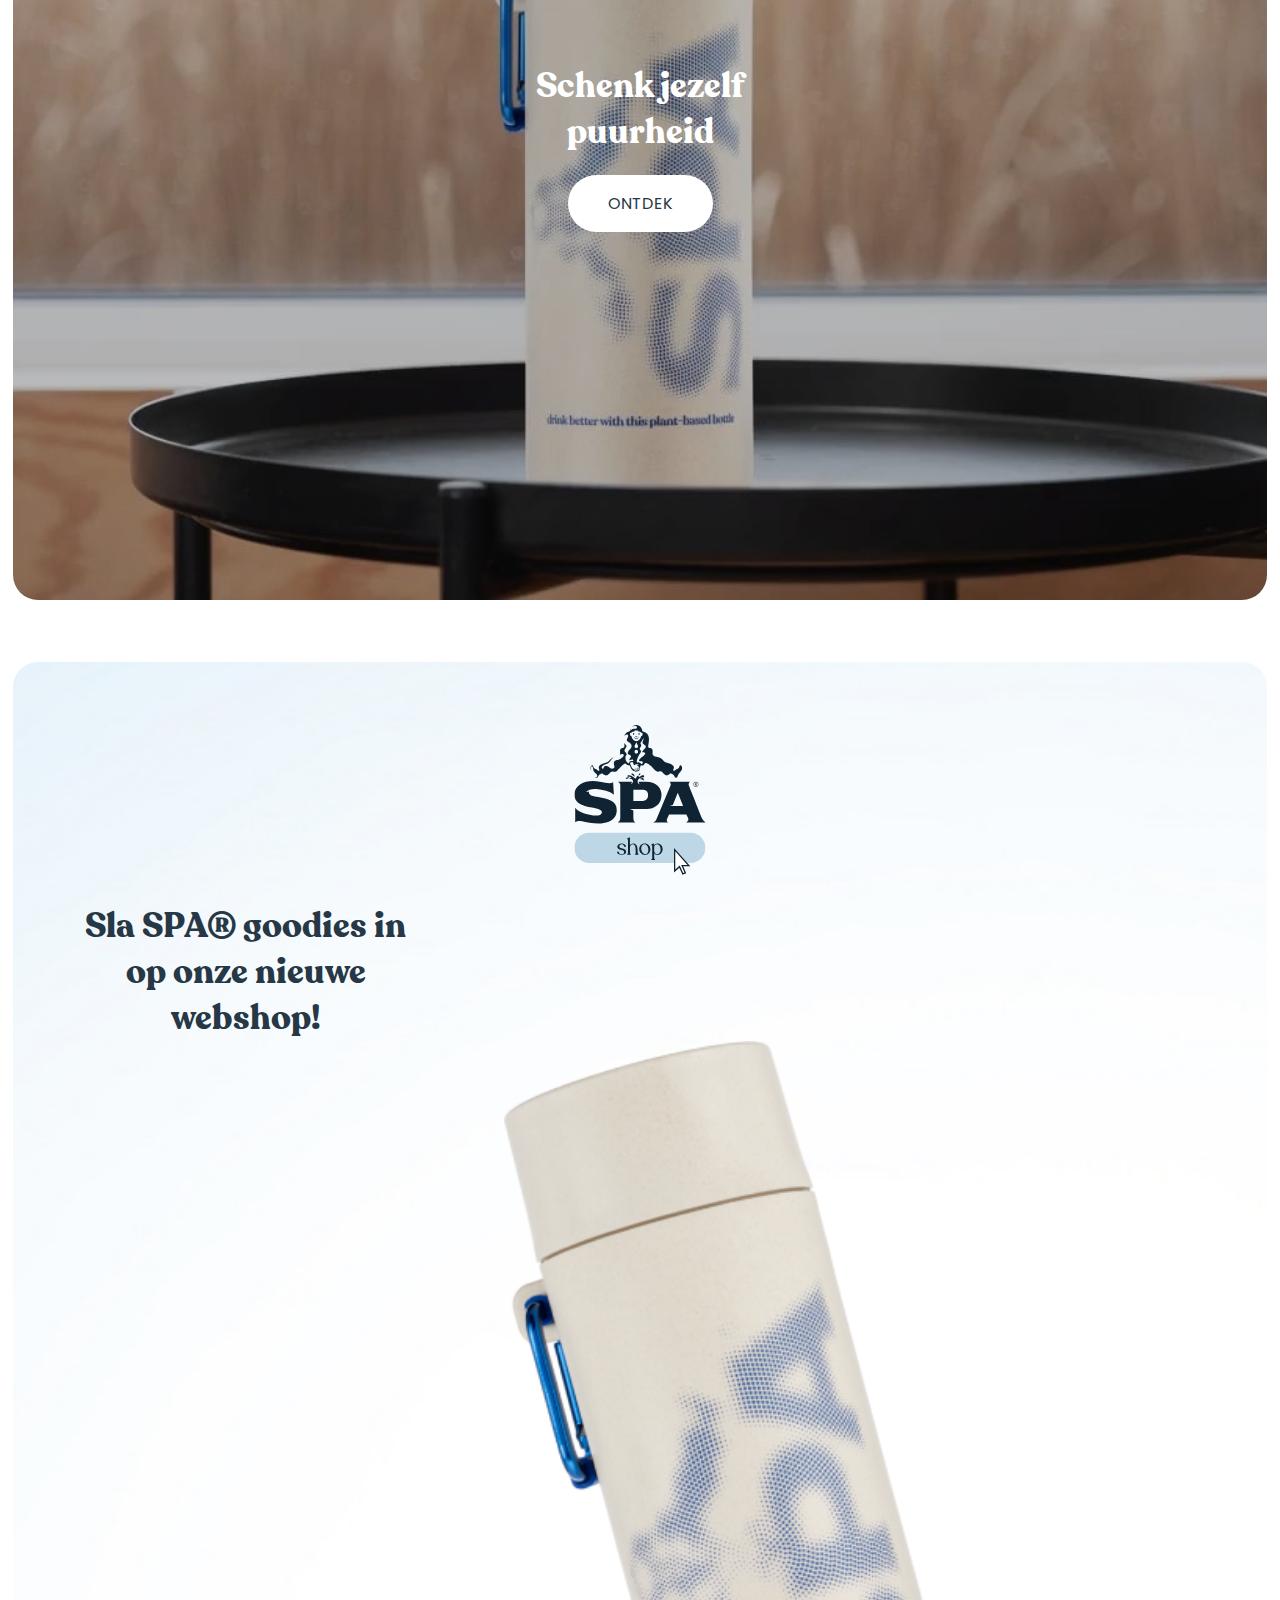
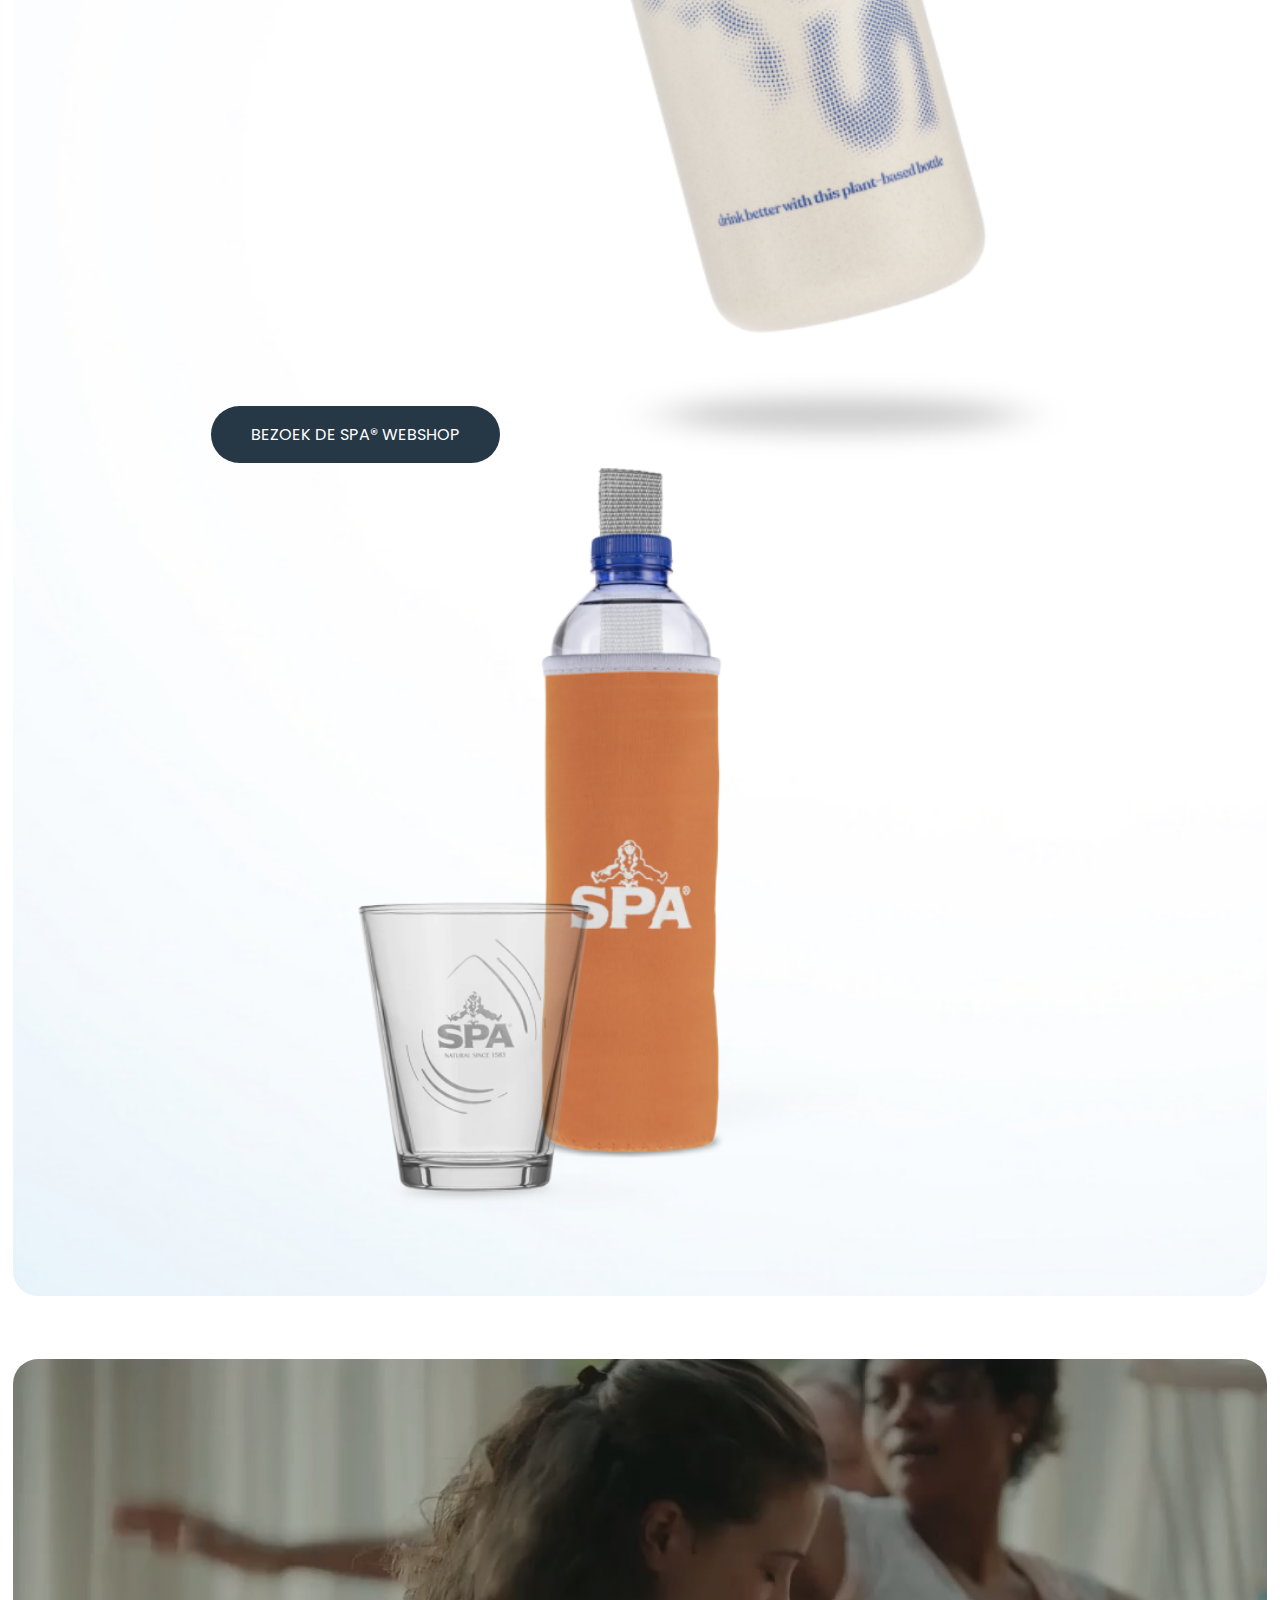
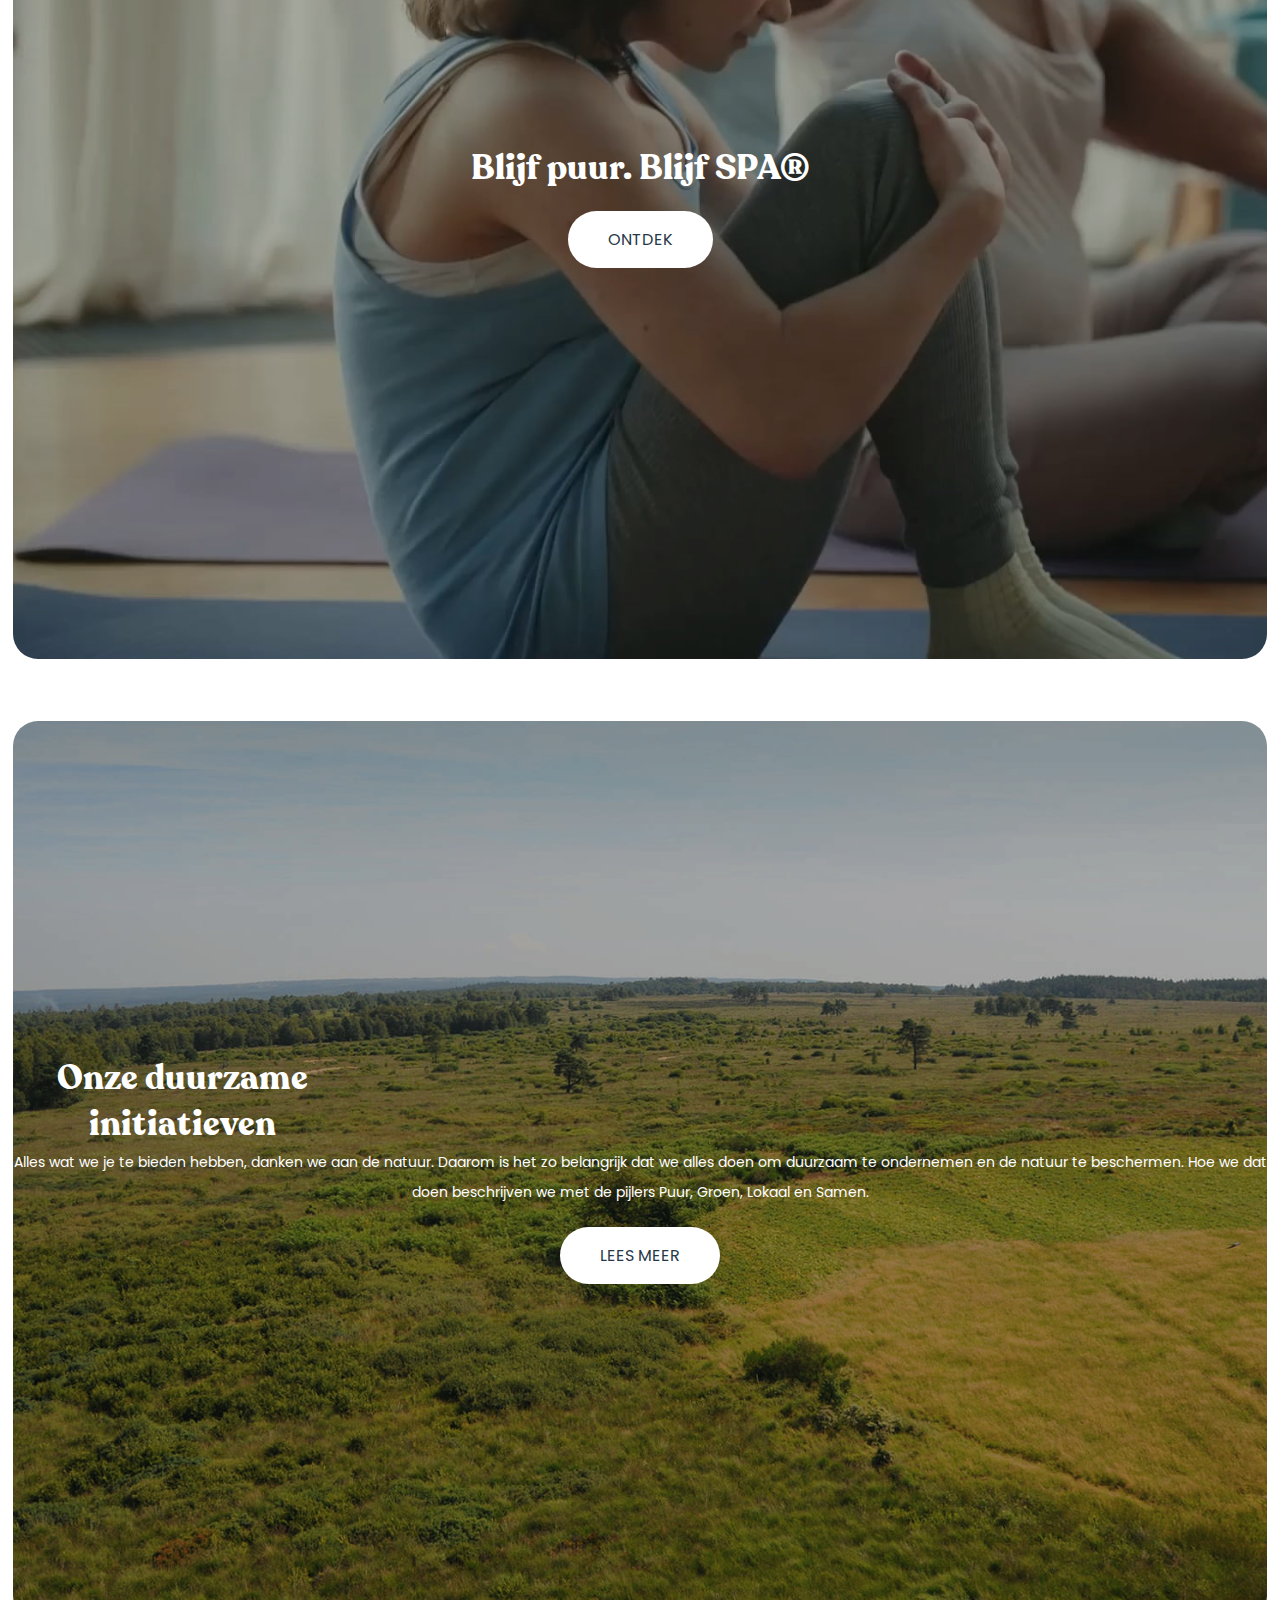
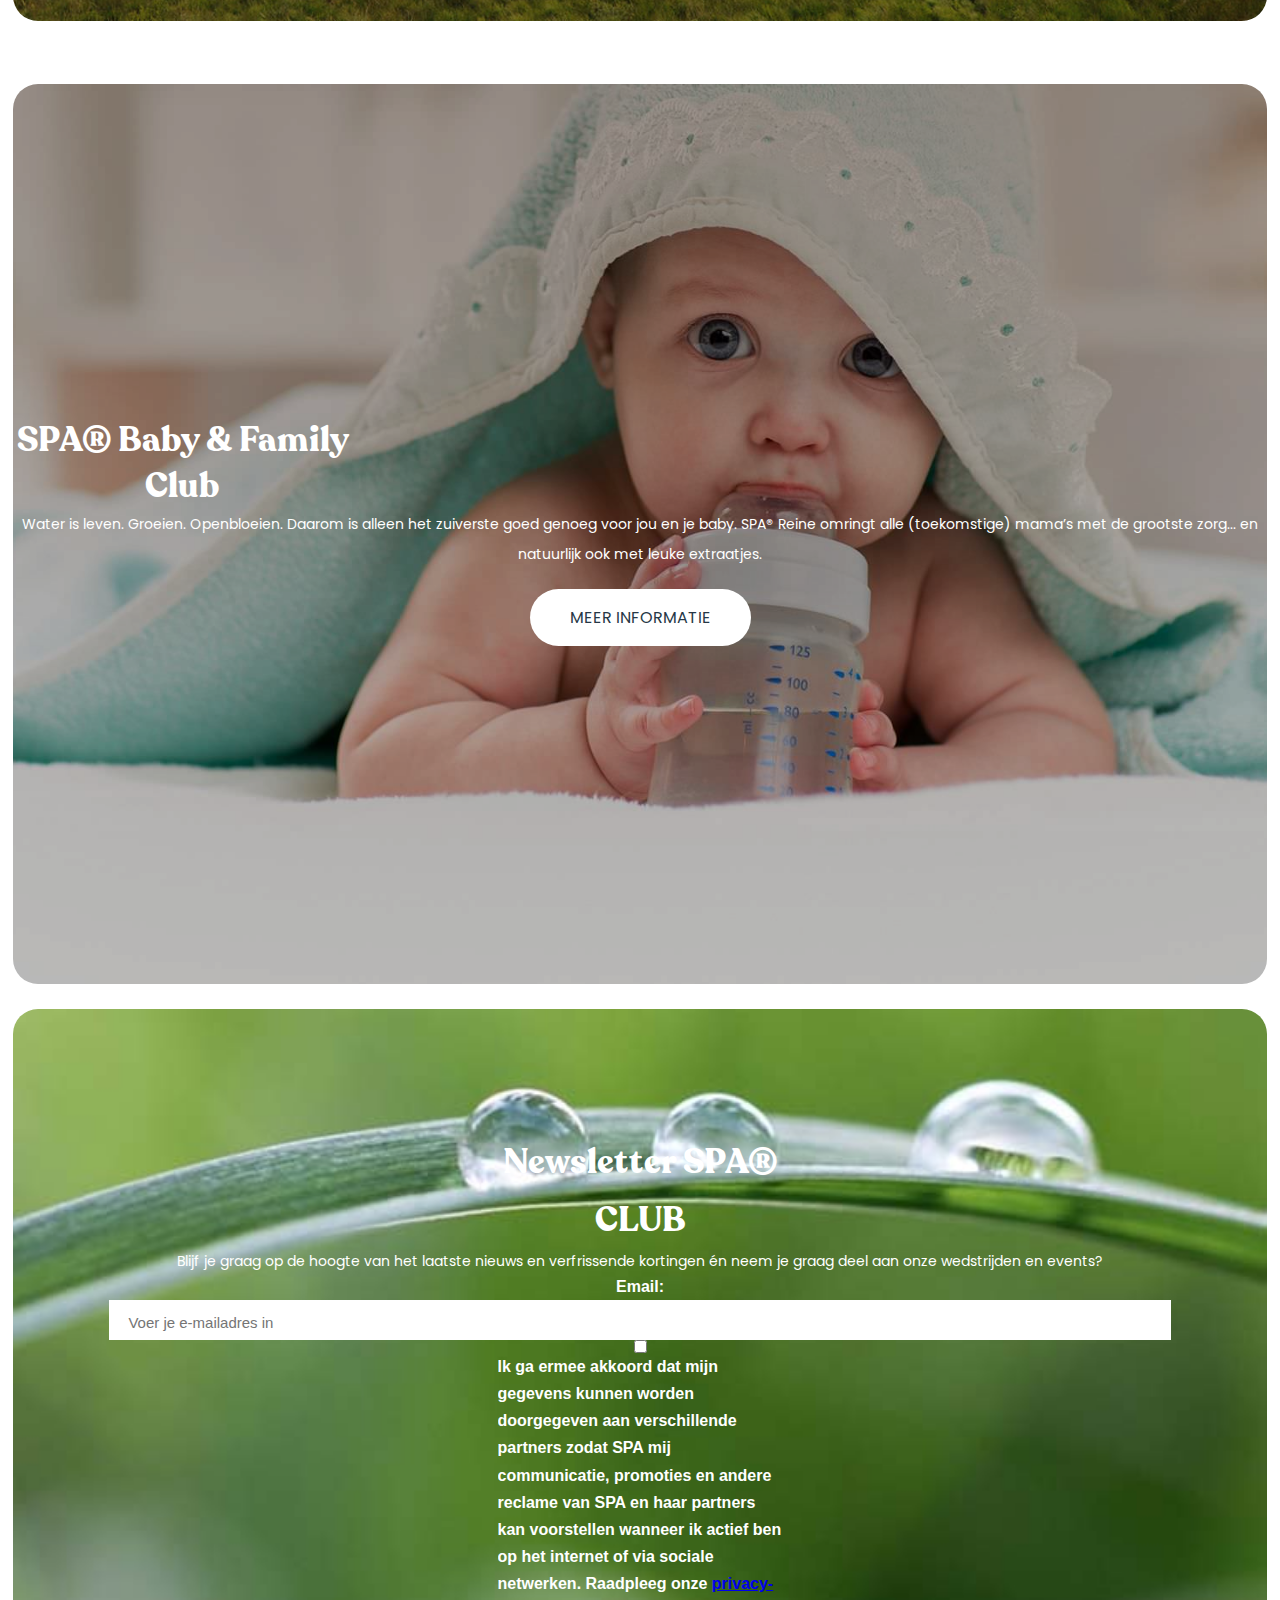
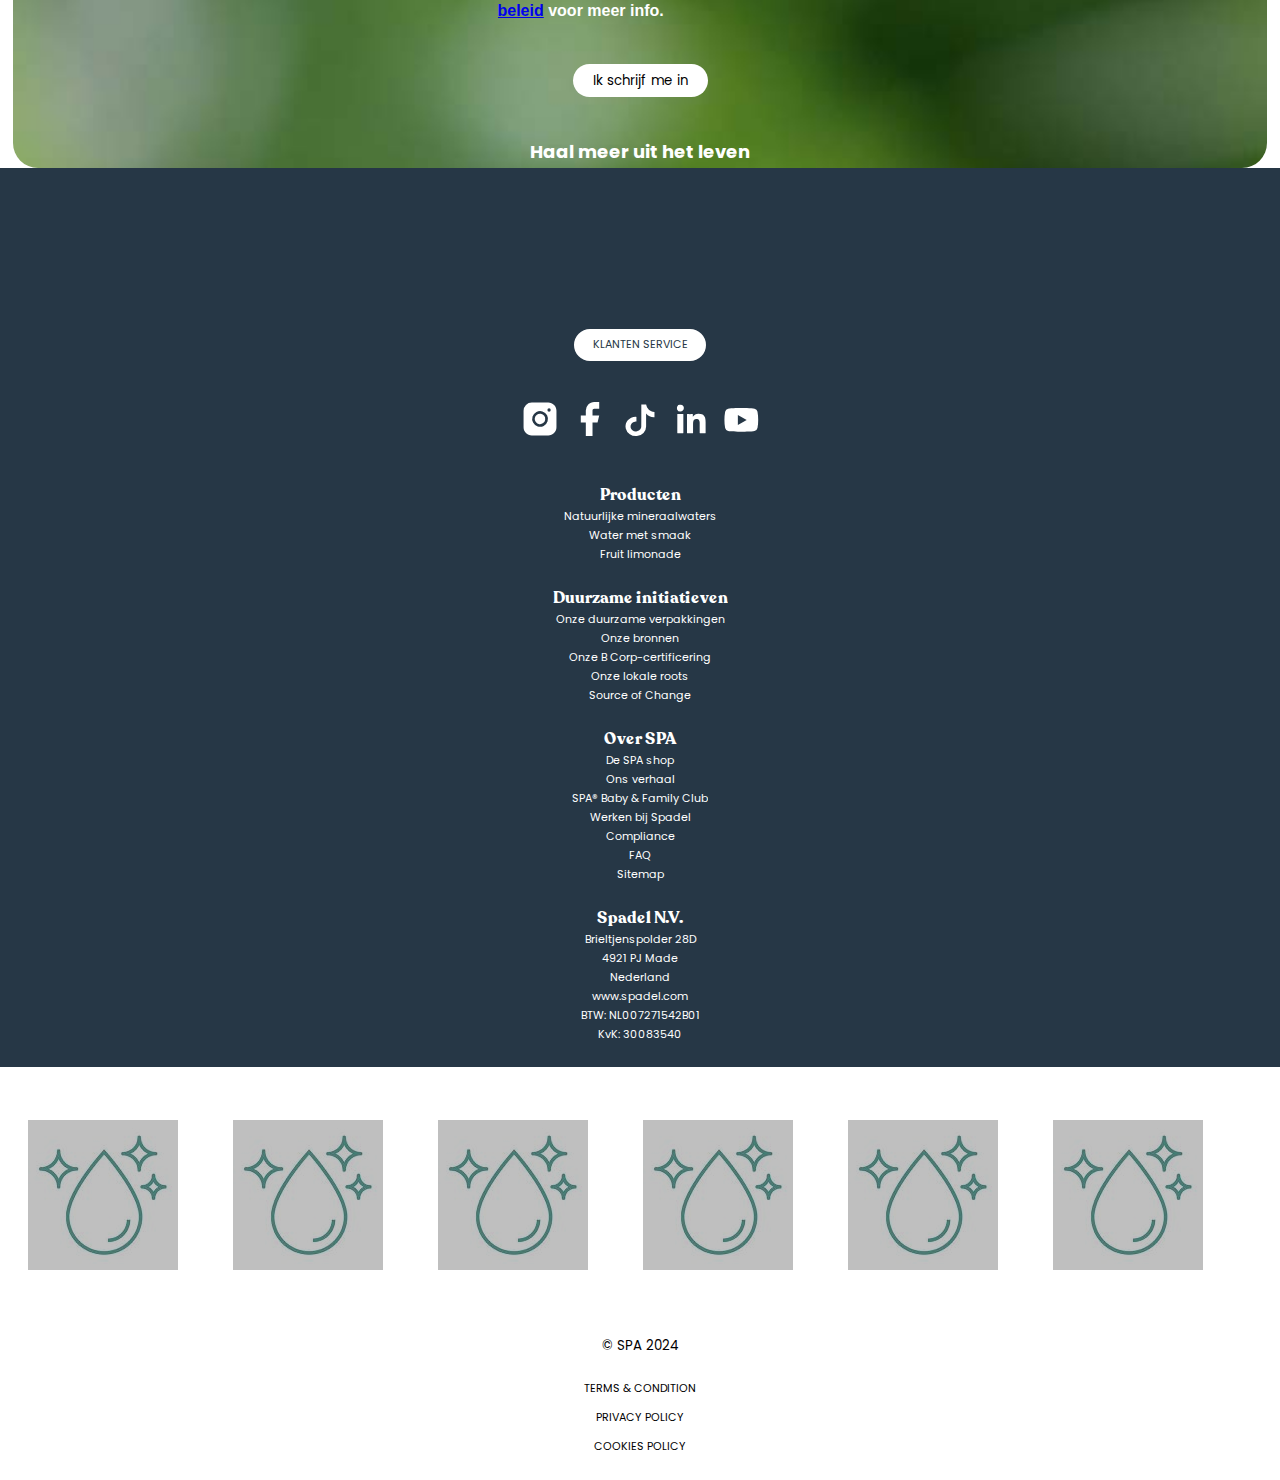
==== commit 956216b5: "cac" ====
--- a/index.html
+++ b/index.html
@@ -116,8 +116,8 @@
       <section>
         <a href="#">
           <svg
-            width="350"
-            height="350"
+            width="150"
+            height="150"
             viewBox="0 0 42 48"
             fill="none"
             xmlns="http://www.w3.org/2000/svg"
--- a/styles/home.css
+++ b/styles/home.css
@@ -52,7 +52,6 @@
 
 
 /* typografie */
-
  h1, h2, h3 {
 	font-family: 'Recoleta', sans-serif;
 	font-size: 2.125rem;
@@ -876,7 +875,7 @@
 } */
 
 
-/* @media screen and (min-width: 1000px) {
+@media screen and (min-width: 1000px) {
 	body main {
 		padding: 0 1%;		
 	}
@@ -890,4 +889,4 @@
 	}
 
 
-} */
+}
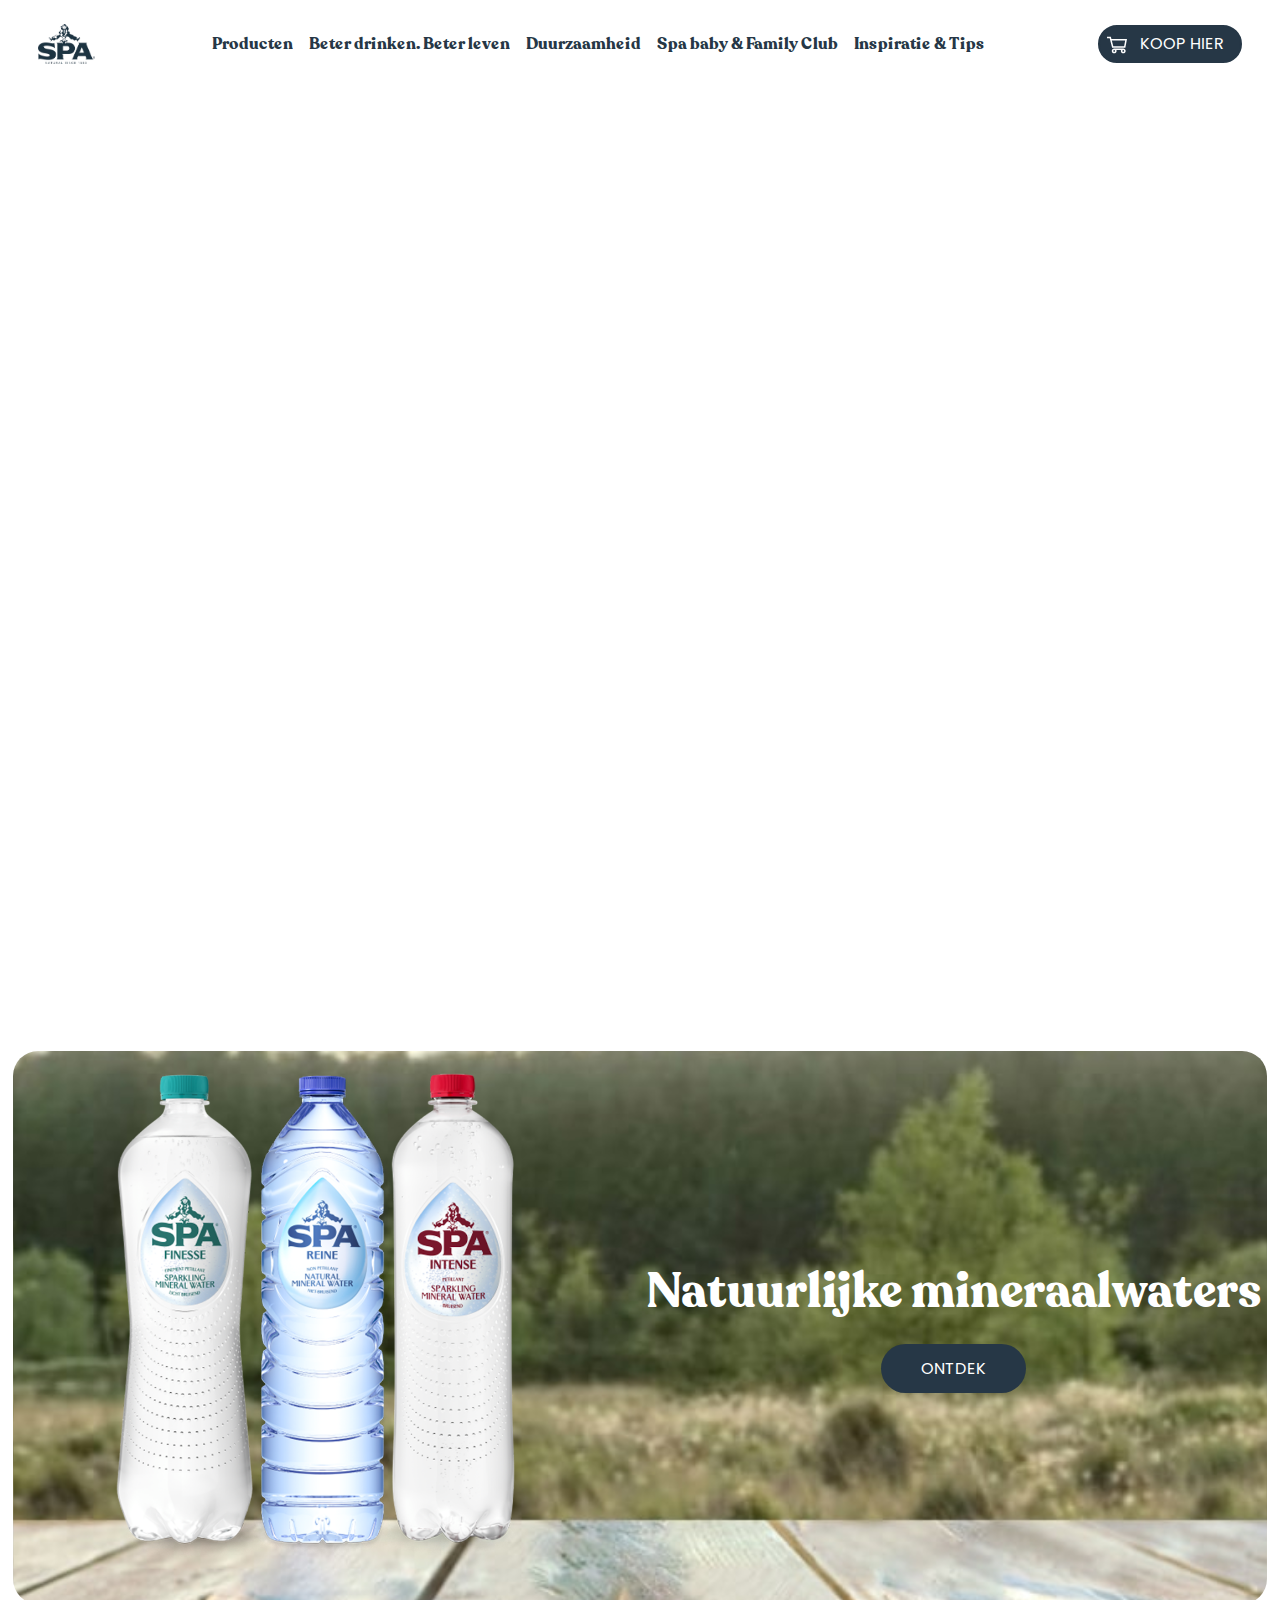
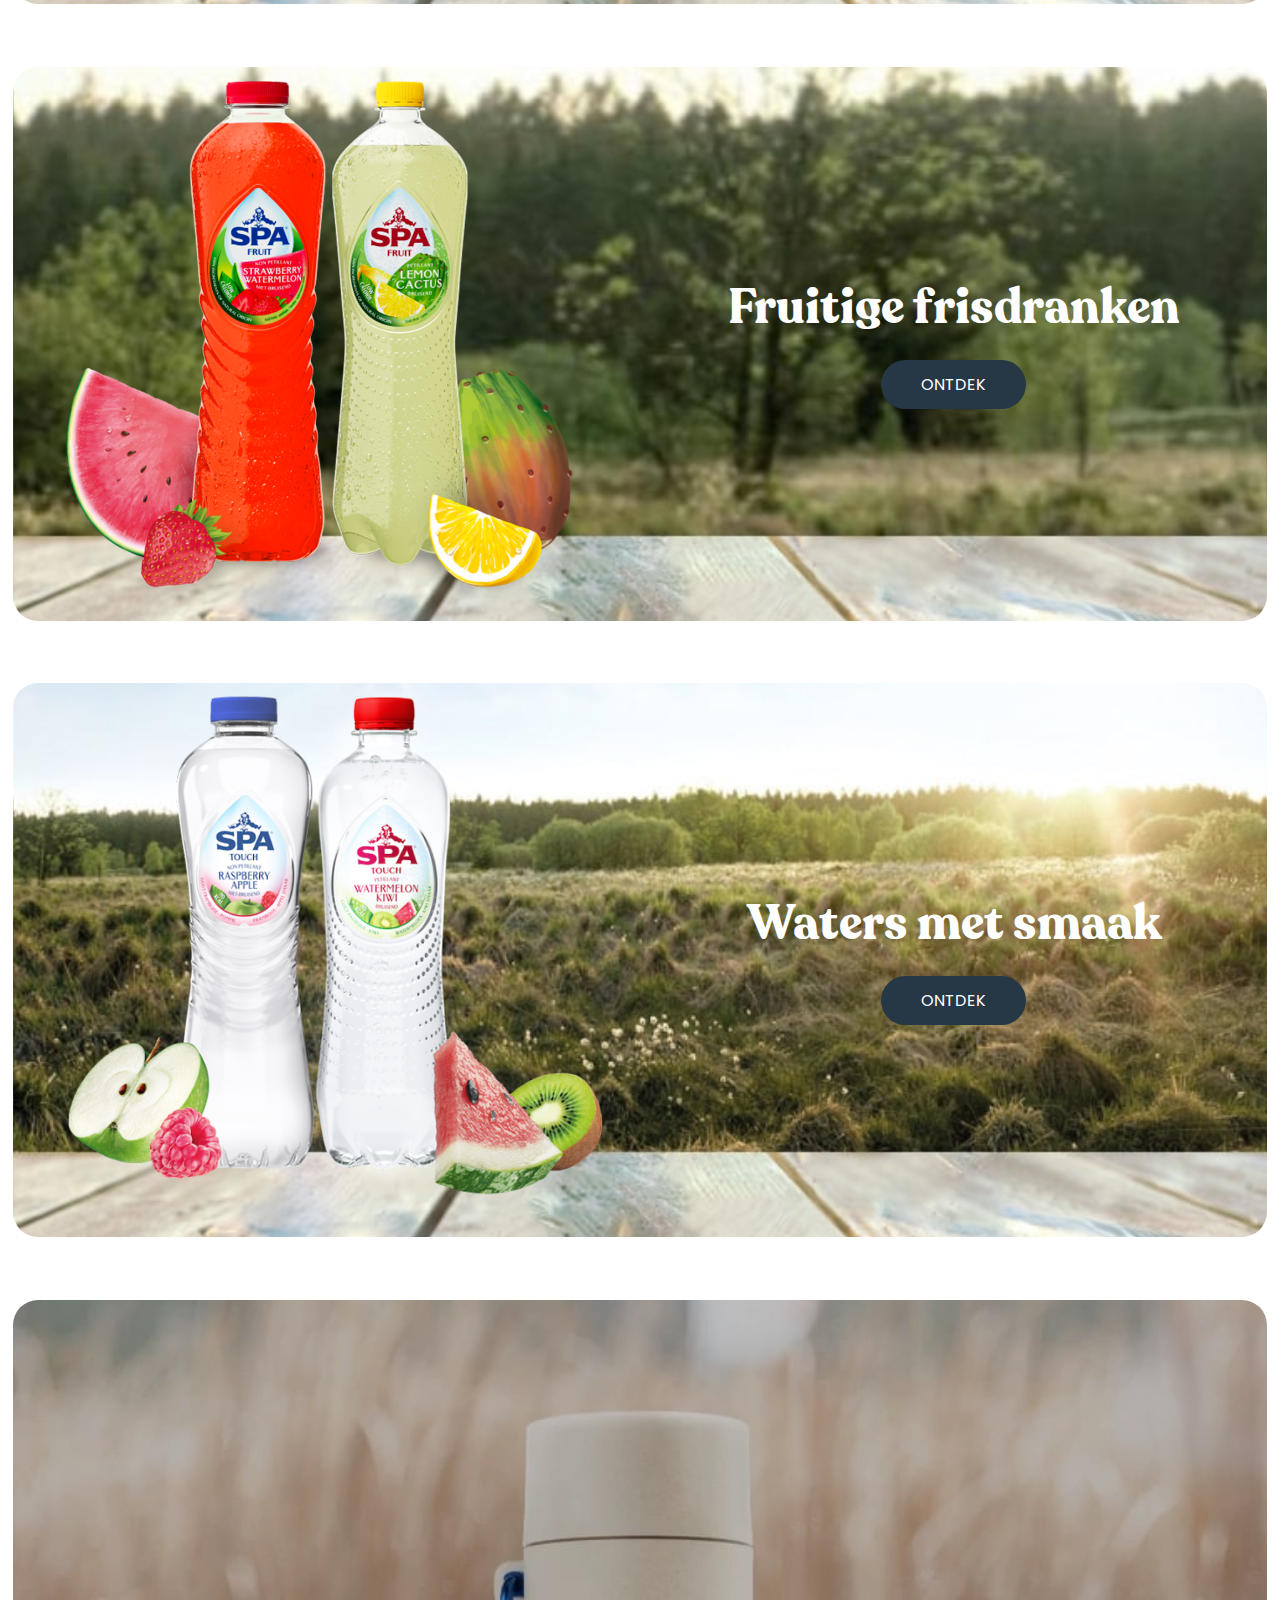
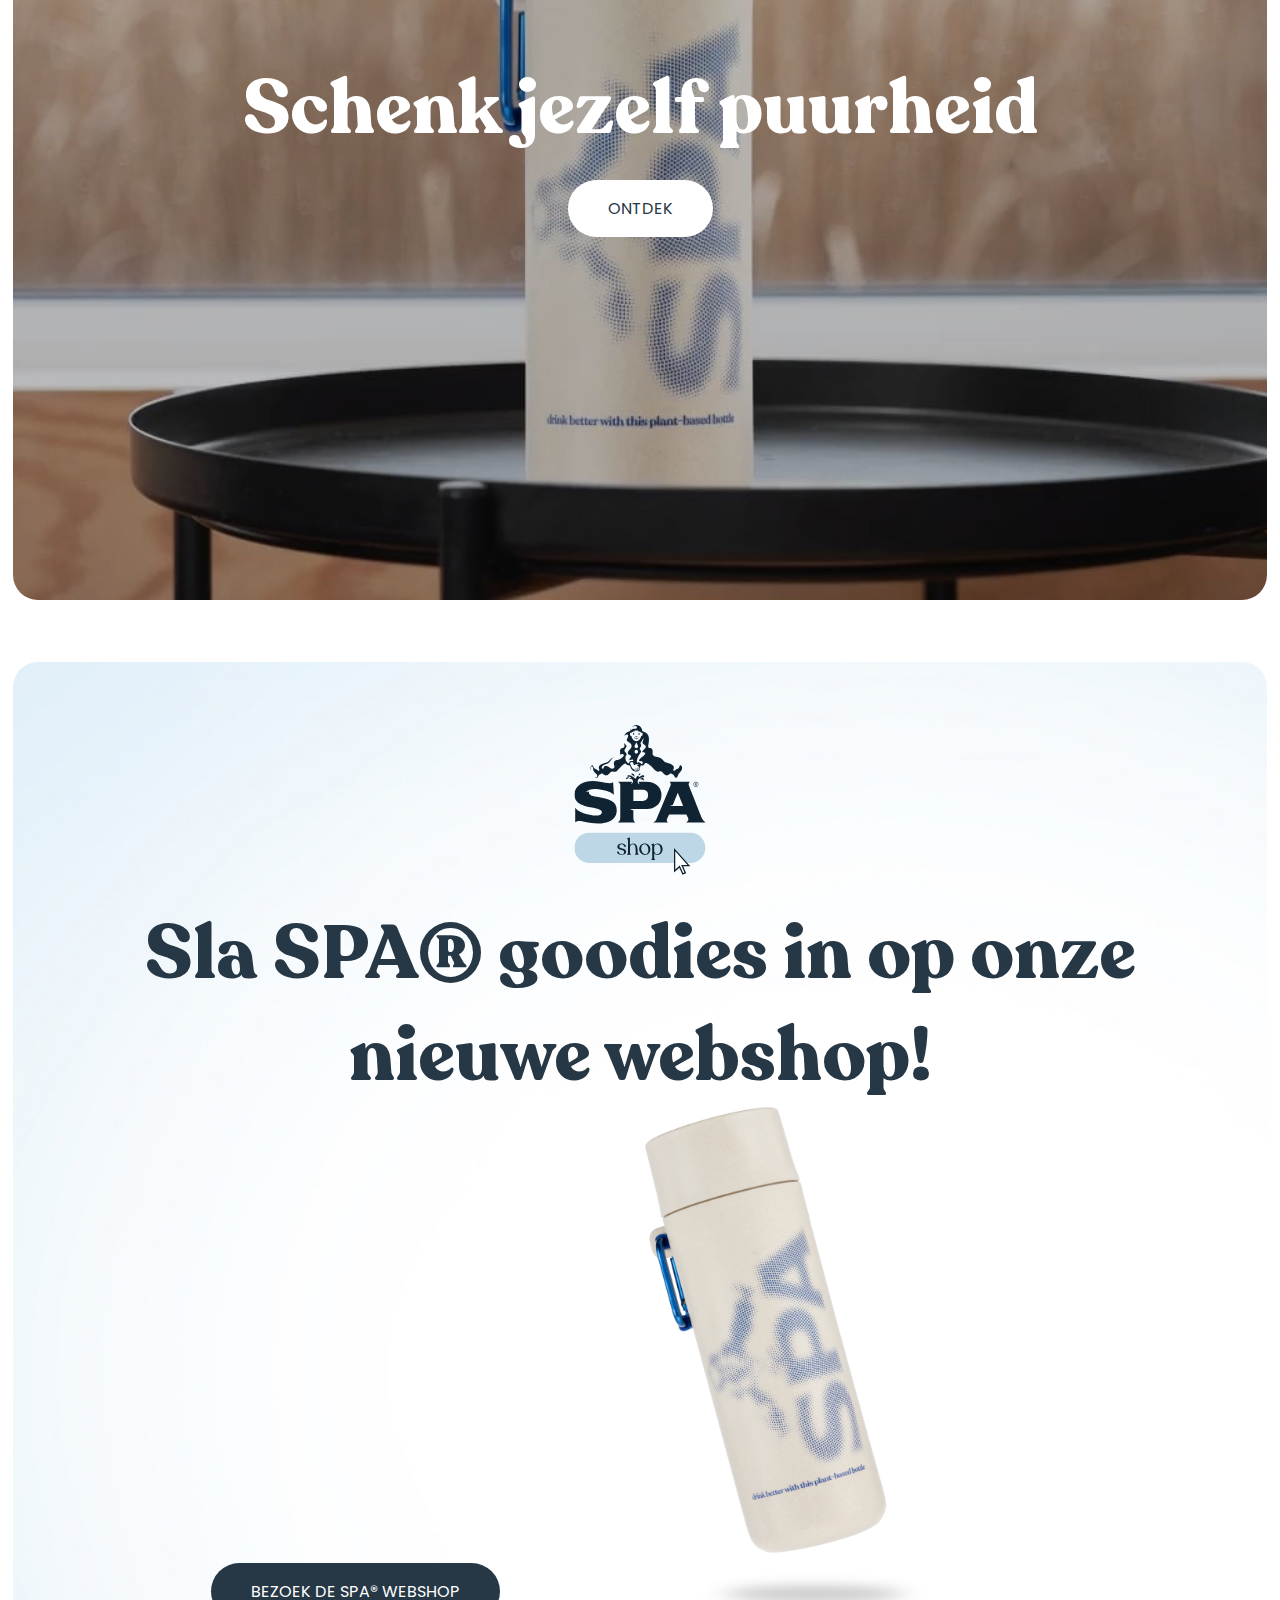
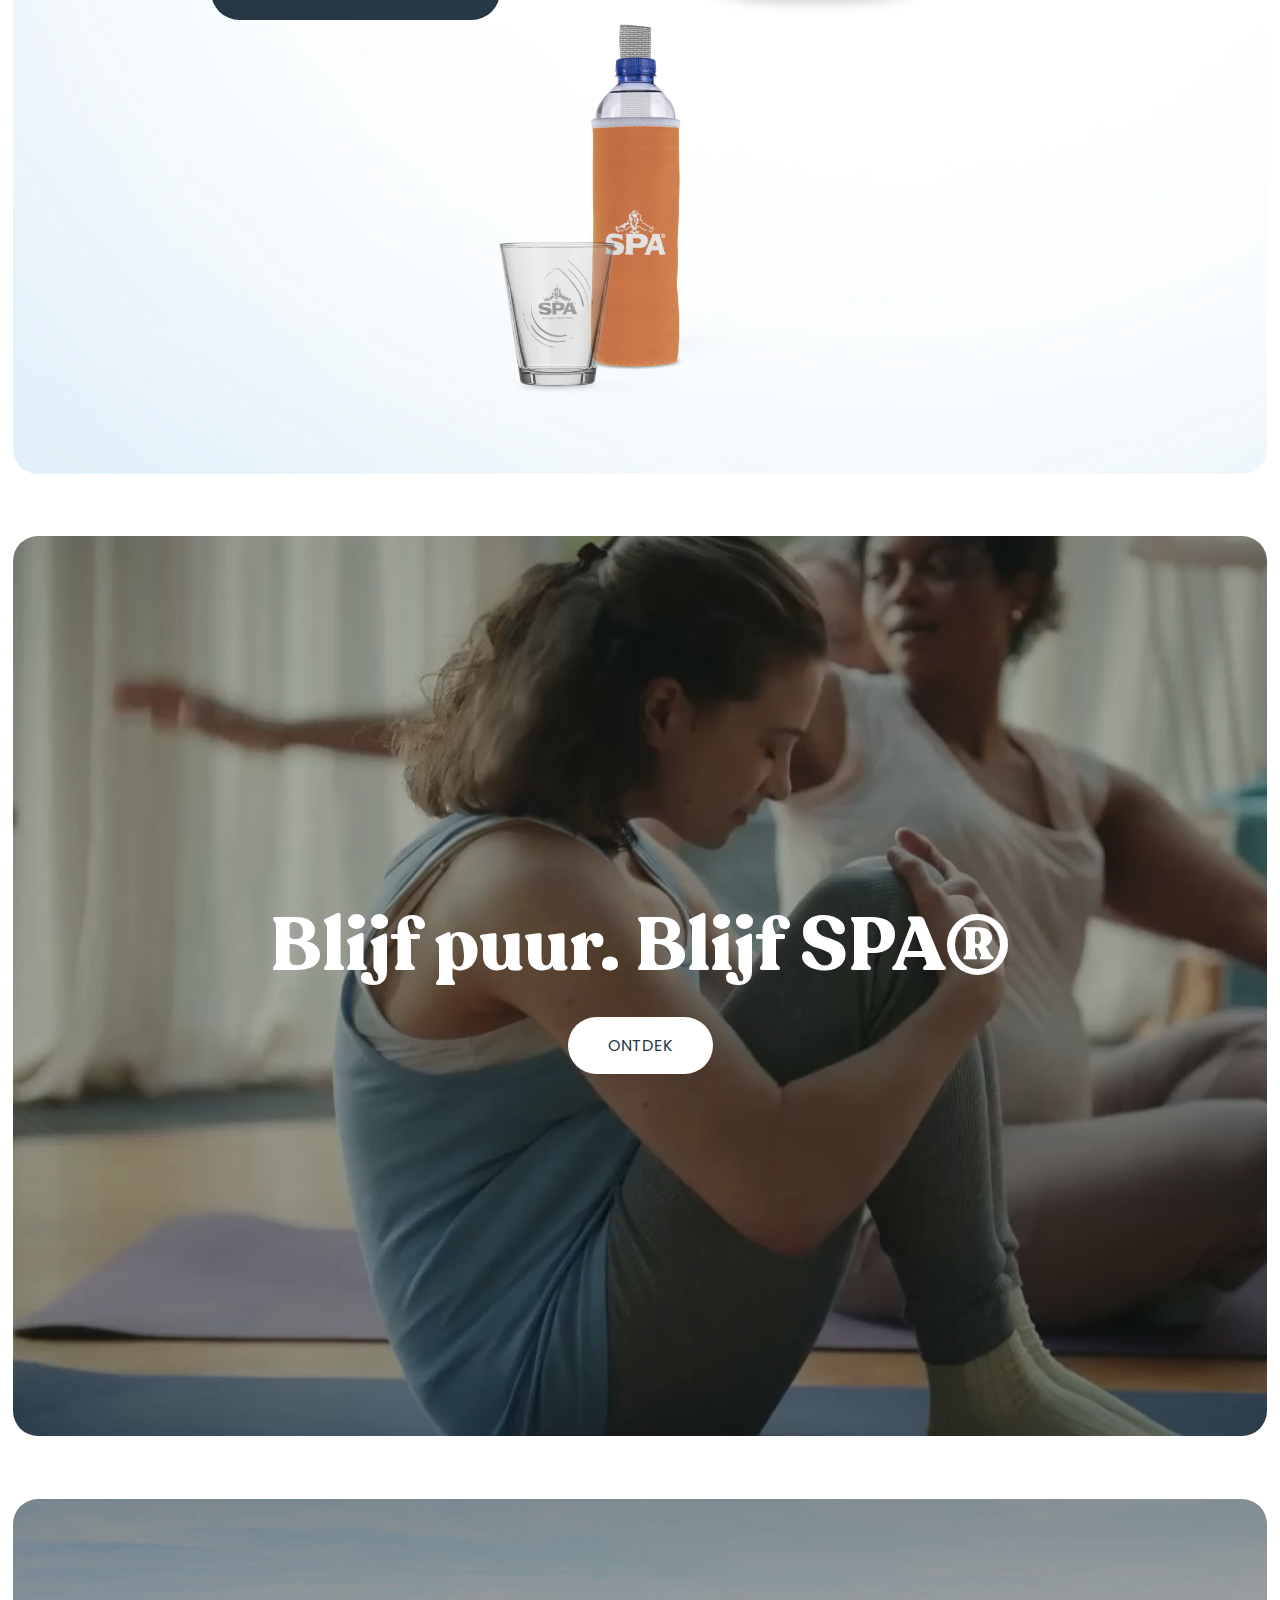
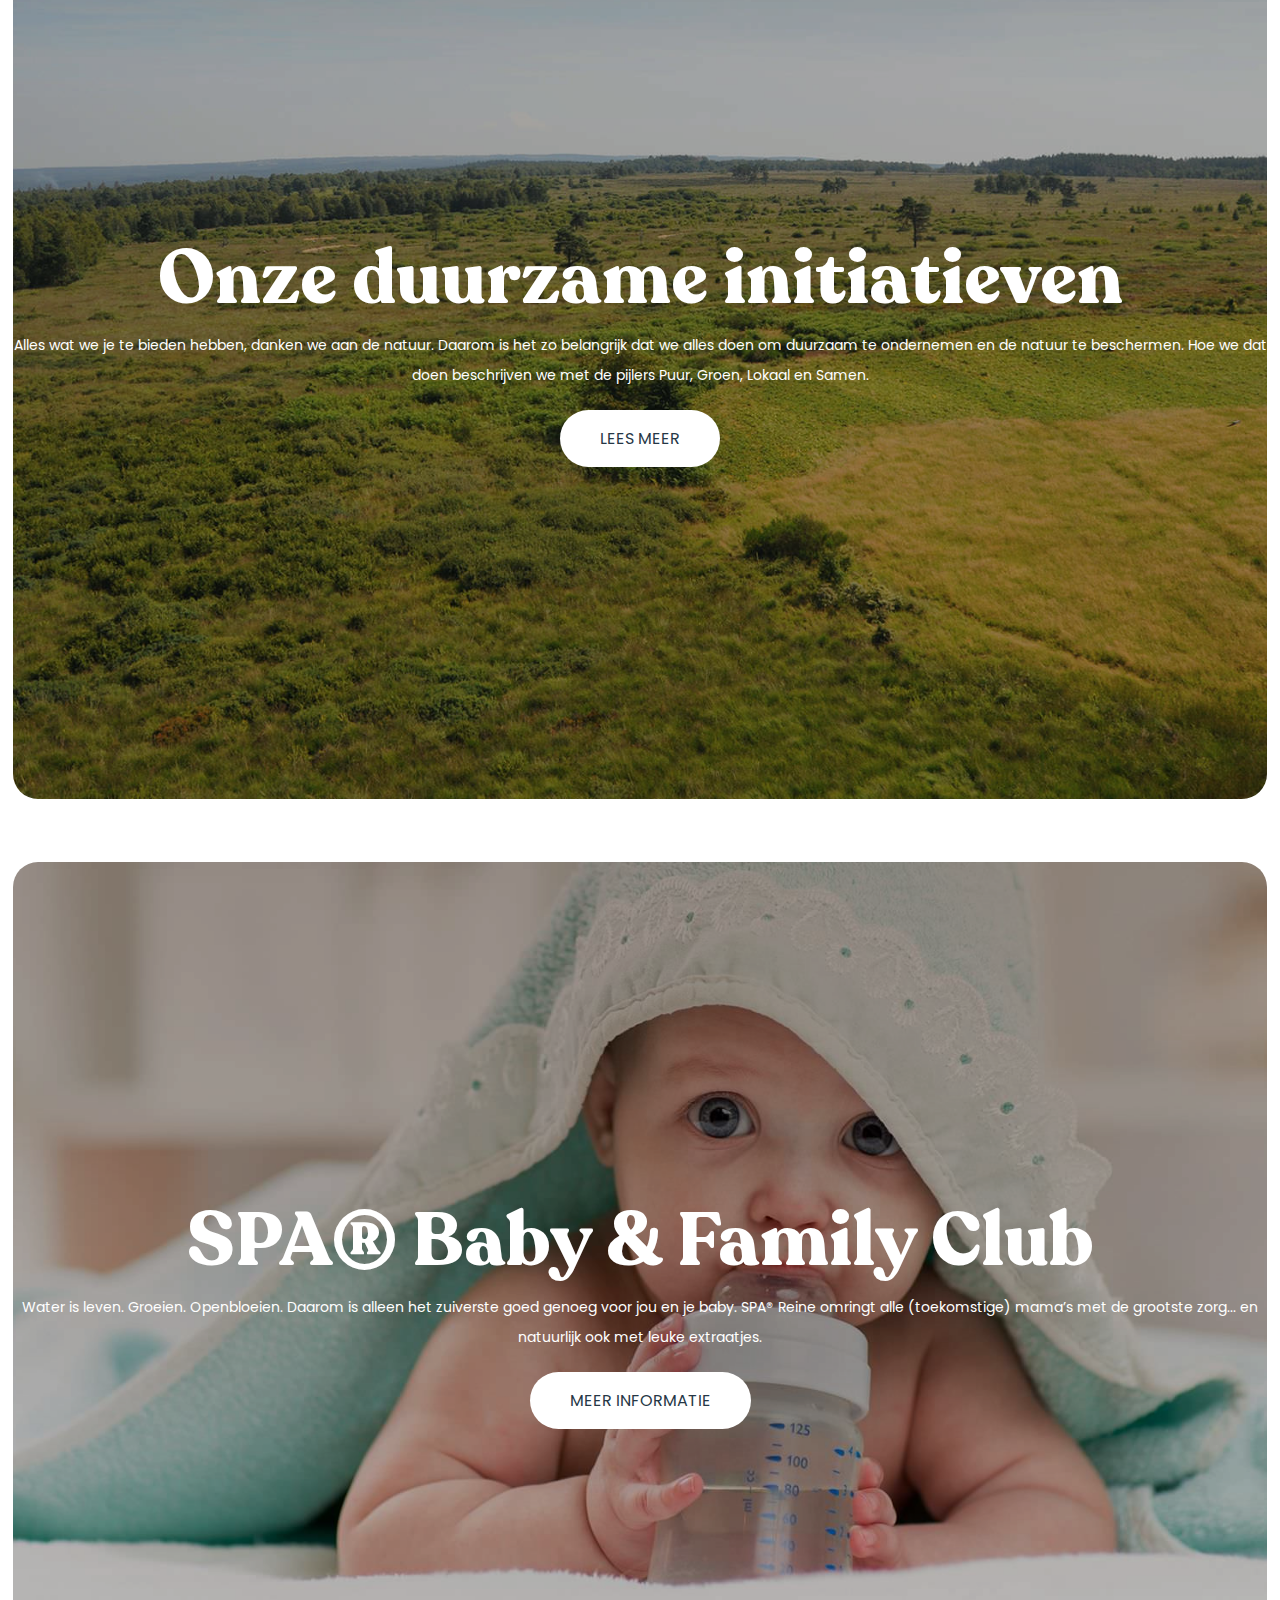
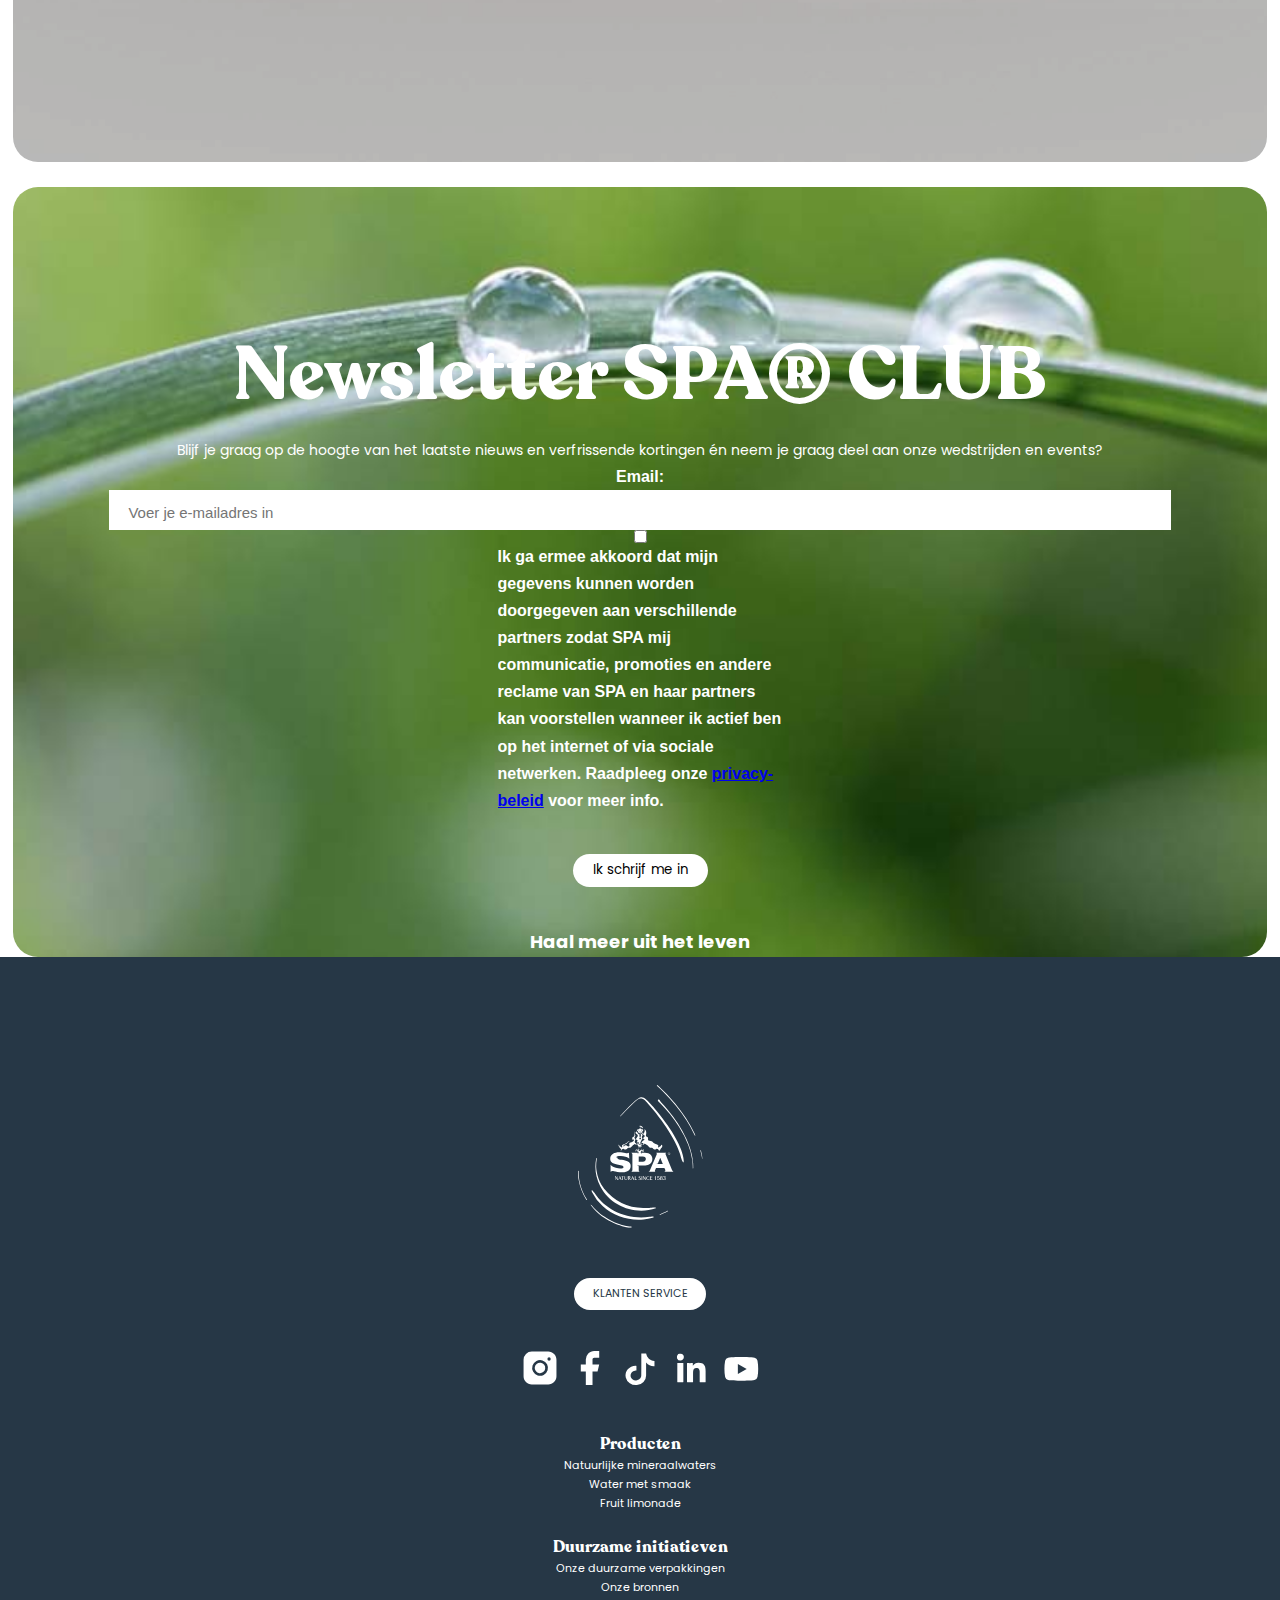
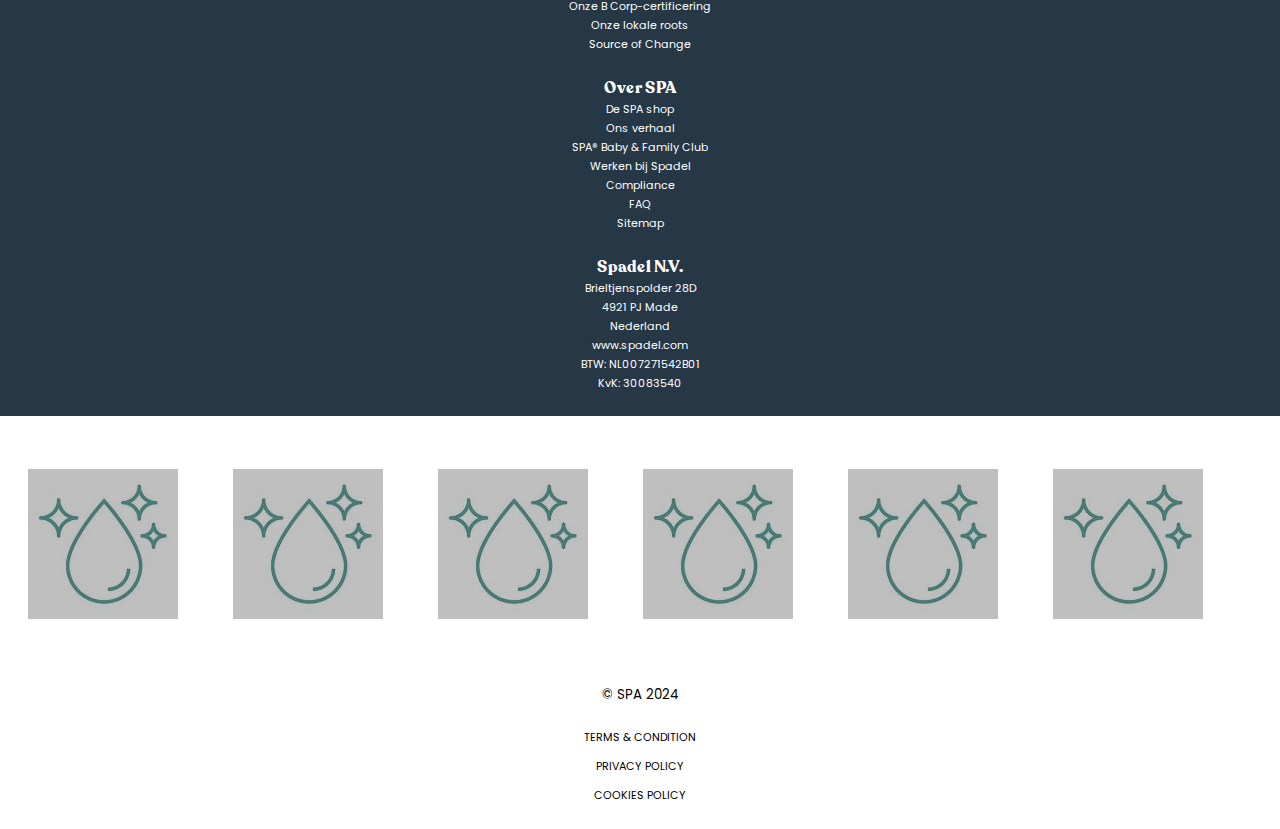
==== commit 4fbc4afc: "\x\x" ====
--- a/index.html
+++ b/index.html
@@ -288,6 +288,46 @@
       </section>
     </main>
     <footer>
+      <svg
+        class="logo-light"
+        xmlns="http://www.w3.org/2000/svg"
+        fill="none"
+        viewBox="0 0 150 172"
+      >
+        <path
+          fill="#fff"
+          d="M110.688 82.615a1.465 1.465 0 0 1-1.461 1.46 1.46 1.46 0 1 1 1.461-1.46Zm-.217 0a1.241 1.241 0 0 0-2.118-.875 1.235 1.235 0 0 0 .874 2.11 1.24 1.24 0 0 0 1.244-1.235Zm-.969.147.354.677h-.233l-.331-.647h-.37v.647h-.21v-1.63h.557c.307 0 .55.114.55.484a.439.439 0 0 1-.317.468Zm-.59-.154h.357c.193 0 .324-.066.324-.284v-.063c0-.22-.131-.275-.324-.275h-.347l-.01.622ZM103.513 104.18h11.361c-.137-.098-1.522-.883-2.051-2.175l-7.749-18.93c-.279-.773.215-1.43.629-1.907H93.888c.398.298.988 1.22.647 1.973l-8.44 19.669c-.322.655-1.082 1.072-1.765 1.37h8.726s-1.117-.648-.716-1.691c.39-.979.828-1.937 1.315-2.871h10.021l1.002 2.096c.69 1.578-.734 2.303-1.165 2.466Zm-7.961-9.316H93.92l1.881-.612 2.878-6.866 3.109 7.478h-6.236ZM52.423 89.814c-2.71-.438-5.383-.995-5.383-2.644-.002-.19.028-.378.088-.559a6.592 6.592 0 0 0-1.713.357c1.002-1.398 3.007-1.798 4.992-1.787.385 0 .765 0 1.117.03 1.855.147 3.691.478 5.481.988 1.482.412 3.507 1.104 4.568 2.329l-.466-7.084c-.981.668-2.412.673-4.58.263-1.762-.333-4.311-.985-7.367-.985-4.936-.005-10.506 2.391-10.506 7.655 0 3.803 2.485 4.972 4.244 5.822 1.273.581 2.618.99 4 1.216 1.864.328 3.728.593 5.565 1.124 1.42.412 2.27 1.165 2.127 2.078-.212 1.378-2.078 1.721-4.006 1.616-2.708-.145-7.718-1.398-10.128-3.042a4.993 4.993 0 0 1-1.368-1.357v8.239c1.056-.903 2.633-.81 3.93-.598 3.565.589 10.314 2.405 15.492.319 2.797-1.132 4.727-3.219 4.727-6.724-.012-5.088-5.043-6.33-10.814-7.256ZM70.205 78.945c.293-.07.147-.233 0-.256a2.152 2.152 0 0 0-.933 0c-.82.202-.801.605-.699.736.147.17.525.198.965-.103.187-.18.416-.31.667-.377ZM73.146 78.024c.41.529.405 0 .377-.198a1.723 1.723 0 0 0-.405-.88c-.646-.76-1.2-.538-1.334-.356-.174.233.047.53.653.84.275.147.516.35.709.594ZM76.861 79.454c-.13.072-.184.27.072.233.342-.044.69.039.974.233.82.512 1.096.514 1.222.421.233-.163-.033-.465-.436-.582-.21-.065-.103-.214-.037-.256.163-.105.17-.189.13-.272-.04-.084-.214-.18-.503-.182-.5.018-.988.157-1.422.405ZM75.943 77.211a.272.272 0 0 0 .014.18c.086.151.368.056.559-.068.13-.078.246-.178.343-.296a.429.429 0 0 0 .102-.374c-.077-.217-.447-.17-.678.013a.945.945 0 0 0-.34.545Z"
+        ></path>
+        <path
+          fill="#fff"
+          d="M80.1 81.164h-4.042l-.011.016c-.163.405.14 1.058.466 1.31a1.686 1.686 0 0 1-1.15-1.268 1.59 1.59 0 0 1 0-.393v-.152c.011-.063.025-.126.043-.188 0-.026.014-.052.023-.077.01-.026.012-.05.021-.073a.125.125 0 0 0 .026-.02c0-.028.016-.056.028-.084.011-.028.023-.037.035-.056.221-.428.568-.779.995-1.004a4.07 4.07 0 0 1 1.54-.438 2.23 2.23 0 0 0 .7-.135.642.642 0 0 0 .41-.54.62.62 0 0 0-.541-.552 1.503 1.503 0 0 0-.811.16 5.77 5.77 0 0 0-.778.41c-.27.168-.553.368-.87.345a.296.296 0 0 1-.186-.07c-.138-.132-.021-.41-.163-.538a.307.307 0 0 0-.257-.048 1.128 1.128 0 0 0-.76.582c-.1.184-.163.386-.272.568a.67.67 0 0 1-.487.359c-.268.02-.487-.191-.678-.382a6.091 6.091 0 0 0-1.741-1.165 2.99 2.99 0 0 0-1.828-.254.646.646 0 0 0-.37.22.354.354 0 0 0 .065.465c.138.114.31.177.49.177.44.03.792-.042 1.223.063a.653.653 0 0 1 .336.165.21.21 0 0 1 .035.266c-.089.114-.266.088-.413.084a.96.96 0 0 0-.405.058.304.304 0 0 0-.15.126.234.234 0 0 0 .056.263.234.234 0 0 0 .082.049c.122.042.251.06.38.053a1.83 1.83 0 0 1 1.289.638c.15.225.223.492.212.762.007.116.002.232-.014.347a1.683 1.683 0 0 1-1.15 1.267c.336-.252.64-.904.467-1.31a.043.043 0 0 0-.012-.015H64.01c.658.465 1.264 1.13 1.264 1.846v18.743c0 1.542-.872 2.124-1.455 2.431h10.334c-.676-.365-1.275-.85-1.275-2.531v-4.278l-2.097-.764h9.998c4.13 0 8.455-2.383 8.455-8.042.012-3.188-2.126-7.377-9.133-7.396ZM77.872 92h-4.995v-6.325h4.82c2.698 0 3.729.931 3.729 3.228C81.43 90.826 79.929 92 77.87 92ZM69.442 69.913c-1.09-.536-1.417-1.237-1.177-2.83.161-1.064 1.005-1.05.58-1.933-.452-.931-1.724-1.253-.894-2.42.874-1.231 1.263-1.692.68-2.307a5.478 5.478 0 0 1-.918-1.94 10.155 10.155 0 0 1-.177-3.174c-.257.761-.466 1.995-.133 3.77.032.198.065.398.112.599.356 1.588.244 2.096-.879 2.305-.916.166-1.692.552-1.54 2.208.063.687.126 1.271-.152 1.677.587-.454 1.741-.727 2.098-.28.52.64.13 1.41-1.571 2.469-1.657 1.03-3.424.263-3.927 2.224-.345 1.341.962 2.527-.105 3.193-1.417.882-2.517-.743-3.785-1.127-1.023-.31-1.804 0-1.985.55-.182.549-.196.86-.725.837-.53-.023-.711-.728-.138-1.462.574-.734 1.545-.976 2.809-1.411 1.263-.436 1.645-1.237 2.03-1.738.643-.838.992-1.308 2.426-1.958l-.233.049c-3.168.67-2.29 2.356-5.062 3.165-2.774.808-3.804 1.448-4.023 2.477-.156.725.683 1.6.27 1.864-.412.263-.594.316-1-.105-.946-.98-1.6-.601-2.179-1.428-.363-.52-.31-1.63-.98-1.462-.555.142-1.473 1.37-.395 3.097-.596-1.437-.165-2.583.35-2.469.564.126.58 1.165.737 2.062.156.896 1.314 1.755 1.75 2.214.913.962.652 1.875.102 1.945-.291.035-.678-.263-.878-.454.321.71 1.056.931 1.512.573.336-.268.758-1.463 1.324-1.773.566-.31 1.284-.75 1.56-.424a2.532 2.532 0 0 0 2.302.99c1.326-.137 2.165-2.329 3.37-2.252 1.205.077 1.839.601 2.87-.414 1.033-1.016 1.702-1.786 2.735-2.753a9.342 9.342 0 0 1 1.542-1.11c.804-.576 1.105.598 1.557.724.375.102.897.025 1.196.076-.294-.545-.382-1.518-1.056-1.844ZM74.953 50.218c0 .056.012.114.016.172.233 1.586 2.39.454 3.093 1.787C77.787 50.41 76.342 49 74.594 49a3.497 3.497 0 0 0-2.293.994c.925-.591 2.547-.65 2.652.224Z"
+        ></path>
+        <path
+          fill="#fff"
+          d="M73.343 70.428c.028.794.396.419.687.347.501-.126 1.203.088 1.033-.403-.184-.533-.338-.717-.094-1.57.367-1.231.93-2.395 1.67-3.447.894-1.192.876-1.443.256-2.156-.62-.713-.098-1.45.247-1.886a1.132 1.132 0 0 0 .07-1.463c-.369-.526-.266-.82.482-1.695.117-.138.228-.282.33-.431.35-.578-.05-1.043-.386-.624a6.204 6.204 0 0 1-2.38 2.221c-.36.198-.193.571-.076.755l.074.107a1.61 1.61 0 0 1 .336 1.195c-.128.803-1.002.778-1.002.778s-.874.025-1.002-.778c-.11-.685.326-1.165.433-1.337.569-1.087-.683-.568-1.722-1.63a4.632 4.632 0 0 1-1.177-1.81c-.401-1.045-1.382-1.304-2.01.494-.258.74.325 1.248 1.131 1.598 1.422.614 2.478 2.305.48 4.231-1.997 1.926-.699 2.795-.354 2.87.55.102.988.232 1.08.821.172 1.146-1.336 1.67-.793 2.271.153.17.494-.035.997-.207.972-.317 1.64.293 1.69 1.749Zm1.249-7.34a1.022 1.022 0 1 1 0 2.048 1.022 1.022 0 0 1 0-2.051v.002Z"
+        ></path>
+        <path
+          fill="#fff"
+          d="M100.305 71.727c-.671-.172-.618.943-.981 1.463-.578.826-1.233.447-2.18 1.427-.407.422-.587.364-.999.105-.412-.258.221-.806.27-1.542.086-1.29-1.251-1.986-4.022-2.794-2.771-.808-1.895-2.495-5.062-3.165-3.167-.671-3.496-1.276-3.263-2.988.217-1.558-.632-2.064-1.533-2.243-1.117-.233-1.252-.538-.879-2.306.496-2.354.422-4.334-.774-5.677a4.475 4.475 0 0 0-1.31-.971c.22.272 1.003 1.465.042 3.626-.286.645-1.256 1.595-1.386 2.196-.077.435.063.8.834 1.176 1.883.917.75 2.08.431 2.424-.319.345-2.386 1.975-.755 2.024 1.927.053.723 1.337.126 1.954s-1.699 1.078-2.41 1.905c-.71.827.047 1.192.466 1.239.42.046 1.177 0 1.399.412.221.412.168 1.3-.299 1.984.986.072 1.315-1.087 1.315-1.087a.617.617 0 0 1 .373-.347.907.907 0 0 1 .165-.035h.019a.976.976 0 0 1 .184 0c.066.005.131.014.196.028h.032a2.505 2.505 0 0 1 .415.125c.986.382 2.165 1.319 2.564 1.717.99.969 1.335 1.437 2.367 2.452 1.033 1.016 1.688.5 2.895.415 1.207-.087 2.072 2.135 3.398 2.273 1.326.137 1.932-.678 2.21-1.004.277-.326 1.055.107 1.63.417.576.31.989 1.504 1.327 1.772.499.396 1.242.093 1.482-.652.18-.568.32-1.316 1.1-2.05 2.496-2.328 1.284-4.1.613-4.273ZM75.023 71.948c-.04-.037-.03-.072.011-.077.257-.026.496-.139.68-.319.215-.26 0-.477-.083-.466-.138.012-.256.347-.893.2-.636-.146-.657.213-1.093.371-.48.172-.538-.128-.699-.647-.123-.378-.18-.7-.387-.87-.573-.493-1.82.11-1.584.765.363.566.969 2.159 1.13 2.513.16.354.974.517 1.529.912.454.327.536.895.862.7.326-.196-.203-.776-.294-.881-.09-.105-.538-.445-.305-.547.233-.103.66.638.771.824.112.186.35.657.613.391.264-.265-.153-.757-.314-1.008-.161-.252-.436-.452-.282-.526.233-.105.64.537.815.798.175.261.317.557.543.387.226-.17.021-.51-.172-.848-.193-.338-.417-.491-.54-.698-.124-.208.195-.18.465.244s.408.398.466.335c.059-.062.17-.258-.125-.715-.296-.456-1.114-.838-1.114-.838ZM71.609 55.206a.41.41 0 0 0 .105 0c.769 2.914 2.88 2.937 2.88 2.937s1.513-.019 2.445-1.789a5.55 5.55 0 0 0 .438-1.148s.524.105.746-.757c.221-.861-.182-1.23-.625-1.006l-.077.042s-.286-.757-1.451-.785c-1.017-.025-.278-.22-.301-.37-.023-.149-.76-.233-1.165-.233-.181.001-.362.013-.541.035-.322.04-.618.112-.632.205-.014.093.147.151.21.22.063.067.04.062 0 .088a1.376 1.376 0 0 1-.506.062 1.709 1.709 0 0 0-1.207.445c-.07.07-.133.149-.186.233a1.014 1.014 0 0 0-.06.114c-.467-.31-.933.07-.7.964.147.61.464.727.627.743Zm1.44-.594a.391.391 0 0 1-.303-.16.699.699 0 0 1-.149-.4c-.023-.327.154-.604.394-.62a.378.378 0 0 1 .326.158c.09.115.143.255.152.4.02.327-.156.604-.397.62l-.023.002Zm2.82-1.022a.383.383 0 0 1 .329-.158c.233.016.417.293.394.62a.699.699 0 0 1-.15.4.39.39 0 0 1-.303.16h-.023c-.233-.016-.417-.293-.396-.619a.733.733 0 0 1 .15-.403Zm.051 2.478a.13.13 0 0 1 .089.086.164.164 0 0 1 0 .128c-.033.066-.11.114-.252.16a1.167 1.167 0 0 0-.384.336.993.993 0 0 1-.76.387h-.026a.991.991 0 0 1-.757-.387 1.166 1.166 0 0 0-.385-.335c-.142-.047-.219-.096-.251-.16a.162.162 0 0 1 0-.129.131.131 0 0 1 .088-.086c.11-.03.291.058.56.275.22.162.488.244.762.233.276.012.548-.07.771-.233.254-.215.436-.305.545-.275Zm-1.605-.71c.181.151.277.151.277.151s.1 0 .282-.151a.407.407 0 0 1 .35-.12.126.126 0 0 1 .086.078c.02.072 0 .174-.187.233a.515.515 0 0 0-.217.195l-.023.03a.384.384 0 0 1-.289.161.394.394 0 0 1-.291-.16l-.021-.03a.515.515 0 0 0-.217-.196c-.193-.068-.21-.17-.186-.233a.125.125 0 0 1 .086-.077.409.409 0 0 1 .345.119h.005Z"
+        ></path>
+        <path
+          fill="#fff"
+          d="M76.075 70.442c-.52-.072-.48.16-.233.296a.645.645 0 0 1 .354.824c-.082.282-.32.6.077.86.245.167.373 0 .585-.347.212-.347.515-.883.268-1.2-.184-.242-.758-.394-1.051-.433ZM72.481 74.263s-.284-.202-.384-.093c-.245.433.084.857.396.366.091-.135.091-.205-.011-.273ZM72.734 74.554c-.206.426.303.685.48.342a.205.205 0 0 0-.059-.27c-.118-.102-.36-.2-.421-.072ZM47.725 109.59v4.31h-.504l-2.33-3.665v3.665h-.41v-4.31h.85l1.99 3.125v-3.125h.404ZM50.493 109.56l1.79 4.341h-.837l-.594-1.442h-1.583l-.594 1.442h-.417l1.778-4.341h.457Zm-1.075 2.54h1.291l-.65-1.558-.64 1.558ZM55.261 109.59v.358h-1.24v3.959h-.778v-3.959h-1.247v-.358h3.265ZM59.087 109.59v2.867c.002.223-.052.444-.156.642a1.449 1.449 0 0 1-.445.522 1.78 1.78 0 0 1-1.081.345 1.698 1.698 0 0 1-1.096-.382 1.375 1.375 0 0 1-.547-1.113v-2.881h.776v2.999a.952.952 0 0 0 .303.699 1.025 1.025 0 0 0 .741.305 1.084 1.084 0 0 0 1.02-.658c.053-.129.08-.267.078-.406v-2.939h.407ZM61.959 111.525l1.398 2.382h-.839l-1.398-2.382h-.36v2.375h-.778v-4.31h2.026a.896.896 0 0 1 .657.279.921.921 0 0 1 .284.664.957.957 0 0 1-.298.71.925.925 0 0 1-.303.203 1.129 1.129 0 0 1-.39.079Zm-1.2-.359h.699a.695.695 0 0 0 .482-.184.592.592 0 0 0 .196-.451.518.518 0 0 0-.189-.415.735.735 0 0 0-.49-.161h-.699v1.211ZM65.796 109.559l1.79 4.341h-.837l-.595-1.443h-1.582l-.594 1.441h-.418l1.779-4.341.457.002ZM64.72 112.1h1.291l-.65-1.558-.64 1.558ZM70.609 113.542v.358h-2.396v-4.31h.778v3.959l1.618-.007ZM75.094 110.593a.93.93 0 0 0-.317-.512.88.88 0 0 0-.552-.18 1.06 1.06 0 0 0-.56.133.396.396 0 0 0-.217.345c.005.127.053.25.136.347.219.22.471.405.748.547.566.326.932.622 1.105.892.127.196.195.424.195.657a1.008 1.008 0 0 1-.389.799c-.33.263-.744.397-1.165.377a2.12 2.12 0 0 1-1.3-.389v-.78h.179c.064.229.198.432.382.582.199.156.446.239.7.233.247.013.495-.038.717-.149a.449.449 0 0 0 .259-.408.798.798 0 0 0-.194-.503 3.019 3.019 0 0 0-.827-.598 2.99 2.99 0 0 1-.998-.776 1.111 1.111 0 0 1-.2-.622.863.863 0 0 1 .322-.68 1.48 1.48 0 0 1 .482-.258c.19-.064.39-.096.592-.096a1.456 1.456 0 0 1 1.079.452v.587h-.177ZM77.064 109.59v4.31h-.779v-4.31h.779ZM81.199 109.59v4.31h-.504l-2.33-3.665v3.665h-.408v-4.31h.853l1.988 3.125v-3.125h.4ZM85.496 112.603l.418.126c-.077.171-.17.334-.278.487a2.074 2.074 0 0 1-.338.347c-.364.288-.817.44-1.282.428a1.954 1.954 0 0 1-1.456-.603 2.182 2.182 0 0 1-.504-.775 2.245 2.245 0 0 1-.153-.818 2.095 2.095 0 0 1 .645-1.546 2.326 2.326 0 0 1 1.71-.699c.25-.004.496.033.733.11.242.088.47.213.675.37v.622h-.205a1.425 1.425 0 0 0-1.265-.748 1.296 1.296 0 0 0-1.189.699c-.2.355-.302.757-.296 1.164-.007.415.093.824.292 1.188a1.209 1.209 0 0 0 1.118.666 1.35 1.35 0 0 0 1.007-.417c.165-.171.29-.376.368-.601ZM89.228 113.542v.358H86.53v-4.31h2.697v.358H87.31v1.211h1.918v.366H87.31v2.024l1.918-.007ZM93.557 109.469v4.425h-.779v-3.34l-.839.149v-.393c.23-.03.447-.126.625-.275.172-.157.307-.351.394-.566h.599ZM95.457 111.257c.265-.165.57-.253.883-.257.24 0 .477.046.7.136.216.088.412.22.575.388a1.302 1.302 0 0 1 .403.951 1.291 1.291 0 0 1-.585 1.101 2.223 2.223 0 0 1-1.326.394 1.892 1.892 0 0 1-.65-.103 2.057 2.057 0 0 1-.578-.356v-.873l.33.093c.032.242.147.466.325.633.173.162.402.25.638.247a.955.955 0 0 0 .7-.296 1.138 1.138 0 0 0 .328-.836 1.205 1.205 0 0 0-.256-.775.82.82 0 0 0-.678-.333.81.81 0 0 0-.492.153c-.15.116-.266.271-.333.448h-.355v-2.492h2.529v.647h-2.167l.009 1.13ZM100.729 111.525c.261.085.489.248.655.466.157.216.239.478.233.745a1.078 1.078 0 0 1-.496.931 1.786 1.786 0 0 1-1.056.322c-.212 0-.423-.033-.625-.1a1.65 1.65 0 0 1-.526-.278 1.104 1.104 0 0 1-.44-.905c-.008-.26.074-.514.232-.72.17-.214.402-.37.664-.447a1.168 1.168 0 0 1-.466-.303.995.995 0 0 1-.254-.685.94.94 0 0 1 .53-.861c.272-.156.582-.236.896-.233.363-.012.719.102 1.007.321a.931.931 0 0 1 .373.762c.004.215-.061.425-.186.601a1.233 1.233 0 0 1-.541.384Zm-.699.174a.636.636 0 0 0-.585.359c-.1.179-.152.382-.147.587-.004.216.048.43.152.619a.628.628 0 0 0 .58.357.697.697 0 0 0 .594-.333c.129-.178.199-.391.201-.61a1.061 1.061 0 0 0-.233-.687.709.709 0 0 0-.562-.299v.007Zm0-1.916a.467.467 0 0 0-.427.254 1.086 1.086 0 0 0-.132.552 1 1 0 0 0 .12.512.476.476 0 0 0 .437.263.576.576 0 0 0 .505-.331.85.85 0 0 0 .128-.447.925.925 0 0 0-.2-.582.536.536 0 0 0-.44-.228l.009.007ZM104.243 111.524c.274.083.518.245.699.466.174.224.267.5.264.783a1.006 1.006 0 0 1-.564.92 2.437 2.437 0 0 1-1.196.272 2.482 2.482 0 0 1-1.265-.31l-.126-.822.331-.126c.013.128.046.253.098.371a1.003 1.003 0 0 0 .906.549.98.98 0 0 0 .723-.302.897.897 0 0 0 .277-.643.79.79 0 0 0-.373-.671 1.443 1.443 0 0 0-.844-.258h-.084v-.361c.248-.004.493-.056.721-.154a.7.7 0 0 0 .48-.634.74.74 0 0 0-.336-.626.95.95 0 0 0-.564-.179.86.86 0 0 0-.536.167.95.95 0 0 0-.326.489l-.324-.086.107-.638c.388-.201.82-.299 1.256-.286a2.32 2.32 0 0 1 .932.167.868.868 0 0 1 .606.839c.006.24-.071.476-.219.666a1.27 1.27 0 0 1-.643.407Z"
+        ></path>
+        <g fill="#fff" clip-path="url(#slsd)">
+          <path
+            d="M.851 103.413a.391.391 0 0 0-.64-.339.386.386 0 0 0-.14.265c0 .168-.39 4.196.663 10.508a65.26 65.26 0 0 0 9.314 24.108.387.387 0 0 0 .328.18.384.384 0 0 0 .322-.163.392.392 0 0 0 .014-.434C-.538 119.8.836 103.577.852 103.413ZM107.52 150.978c-3.162 1.912-9.166 4.188-9.228 4.212a.389.389 0 0 0-.11.66.39.39 0 0 0 .387.07c.25-.094 6.129-2.343 9.369-4.275a.387.387 0 0 0 .239-.4.382.382 0 0 0-.163-.28.39.39 0 0 0-.467.013h-.027ZM116.623 22.114A203.863 203.863 0 0 0 96.263.847C95.81.457 94.97-.168 94.72.043c-.344.289.53 1.425.53 1.425 2.456 2.287 4.907 4.583 7.269 6.968 10.473 10.578 19.99 21.942 27.981 34.534a150.559 150.559 0 0 1 8.736 15.716s1.019 2.213 1.432 2.15c.328-.046-.304-1.584-.585-2.236-6.176-13.186-14.197-25.244-23.461-36.486ZM149.412 87.158a103.774 103.774 0 0 0-1.706-7.705c-.144-.504-.433-1.382-.679-1.324-.344.086.09 1.663.09 1.663a96.763 96.763 0 0 1 1.784 8.1c.079.336.18.666.304.988l.301-.05a12.44 12.44 0 0 0-.094-1.672ZM89.696 157.836c-.734.018-1.467.078-2.194.18a17.24 17.24 0 0 0-1.312.218h-.086c-26.052 4.029-52.908-7.385-66.422-28.835a.565.565 0 0 1-.036-.063l-.245-.39c-.598-.945-1.987-2.994-2.733-2.764-.746.231-.121 1.714.238 2.487a55.92 55.92 0 0 0 12.636 16.676c13.112 12.042 31.498 17.734 49.146 16.051 3.673-.337 7.31-.99 10.871-1.952.831-.304 1.561-.749 1.304-1.342a2.38 2.38 0 0 0-1.167-.266Z"
+          ></path>
+          <path
+            d="M91.83 146.906c-1.108.059-2.498.172-3.77.285-1.745.156-3.252.317-3.482.34h-.032c-2.129.15-4.264.193-6.398.129a61.85 61.85 0 0 1-46.48-22.848 33.274 33.274 0 0 1-.756-.944c-.051-.063-.102-.121-.149-.184-7.764-10.087-8.826-22.539-8.978-25.49a61.917 61.917 0 0 1 .804-10.056.391.391 0 1 0-.773-.125v.063c-2.03 11.098-.952 22.438 5.032 33.734 12.519 23.98 41.588 34.414 66.528 26.217.52-1.085-1.034-1.164-1.546-1.121ZM63.379 169.879c-1.952 0-5.582-.738-5.582-.738-13.835-2.85-22.25-8.826-28.809-12.983-6.558-4.157-12.062-11.153-12.53-11.73-.964-1.195-1.42-.715-1.42-.715 15.258 22.457 45.55 27.532 45.55 27.532 4.895.683 4.727-1.366 2.79-1.366ZM138.135 93.65a71.262 71.262 0 0 0-1.811-11.254 100.919 100.919 0 0 0-6.292-17.956c-5.774-12.69-13.553-24.089-22.415-34.789-2.646-3.193-5.402-6.288-8.224-9.321a13.572 13.572 0 0 1-1.452-2.182c-.246-.504-1.254-1.296-1.952-.344-.527.707.125 1.605.495 2.018.844.828 1.675 1.66 2.495 2.51 8.248 8.545 15.778 17.68 22.164 27.715a122.265 122.265 0 0 1 11.203 21.962 83.197 83.197 0 0 1 4.814 18.17c.273 1.953.335 3.943.456 5.915.078 1.253.09 2.506.145 3.759.031.152.082.299.152.437.476-.285.41-.695.39-1.05-.035-1.866-.019-3.736-.168-5.59ZM104.369 44.099c-15.064-20.393-22.25-26.79-25.502-28.7a5.62 5.62 0 0 0-3.025-.66 8.497 8.497 0 0 0-3.053 1.09 25.077 25.077 0 0 0-4.177 3.04c-2.596 2.343-5.164 4.685-7.584 7.207-3.467 3.575-6.796 7.284-10.177 10.93a1.9 1.9 0 0 0-.507 1.077c.334-.24.653-.502.956-.78 1.835-1.91 3.623-3.857 5.485-5.739 3.411-3.45 6.839-6.893 10.317-10.282a35.058 35.058 0 0 1 4.145-3.513c.94-.648 1.971-1.151 3.06-1.491a5.03 5.03 0 0 1 2.265-.148 7.026 7.026 0 0 1 3.704 2.22c5.04 5.434 32.255 35.578 41.479 62.66l.121.352c0 .02 0 .035.02.05.507 1.47.967 2.958 1.378 4.462v.059c.043.175.175.75.39 1.503.457 1.62 1.281 4.063 2.311 5.074.171.185.397.31.644.356.75.039 1.784-16.224-22.25-48.767Z"
+          ></path>
+        </g>
+        <defs>
+          <clipPath id="slsd">
+            <path fill="#fff" d="M0 0h149.502v171.385H0z"></path>
+          </clipPath>
+        </defs>
+      </svg>
       <a href="">KLANTEN SERVICE</a>
       <nav>
         <ul>
--- a/styles/home.css
+++ b/styles/home.css
@@ -113,7 +113,7 @@
 	-webkit-text-decoration: none;
 }
 
-main section:first-of-type a {
+main section:first-of-type a:hover {
 	background-color: var(--donkere-knopjes);
 	color: var(--bijna-alle-tekst);
 }
@@ -881,12 +881,33 @@
 	}
 
 	h1, h2 {
-		max-width: 10em;
+		font-size: 4.6875rem;	
+	}
+
+	h3 {
+		font-size: 3rem;
+	}
+
+		
+
+	main section:first-of-type h1,
+	main section:first-of-type h2 {
+		max-width: 10em;				
 	}
 
 	section:first-of-type a.cta {
 		font-size: .9rem;
 	}
 
-
-}
+		main section:nth-of-type(2) h3,
+		main section:nth-of-type(3) h3,
+		main section:nth-of-type(4) h3 {
+			font-size: 3rem;
+		}
+
+	section:nth-of-type(6) figure img {
+		width: 50%;
+	}
+
+
+}
